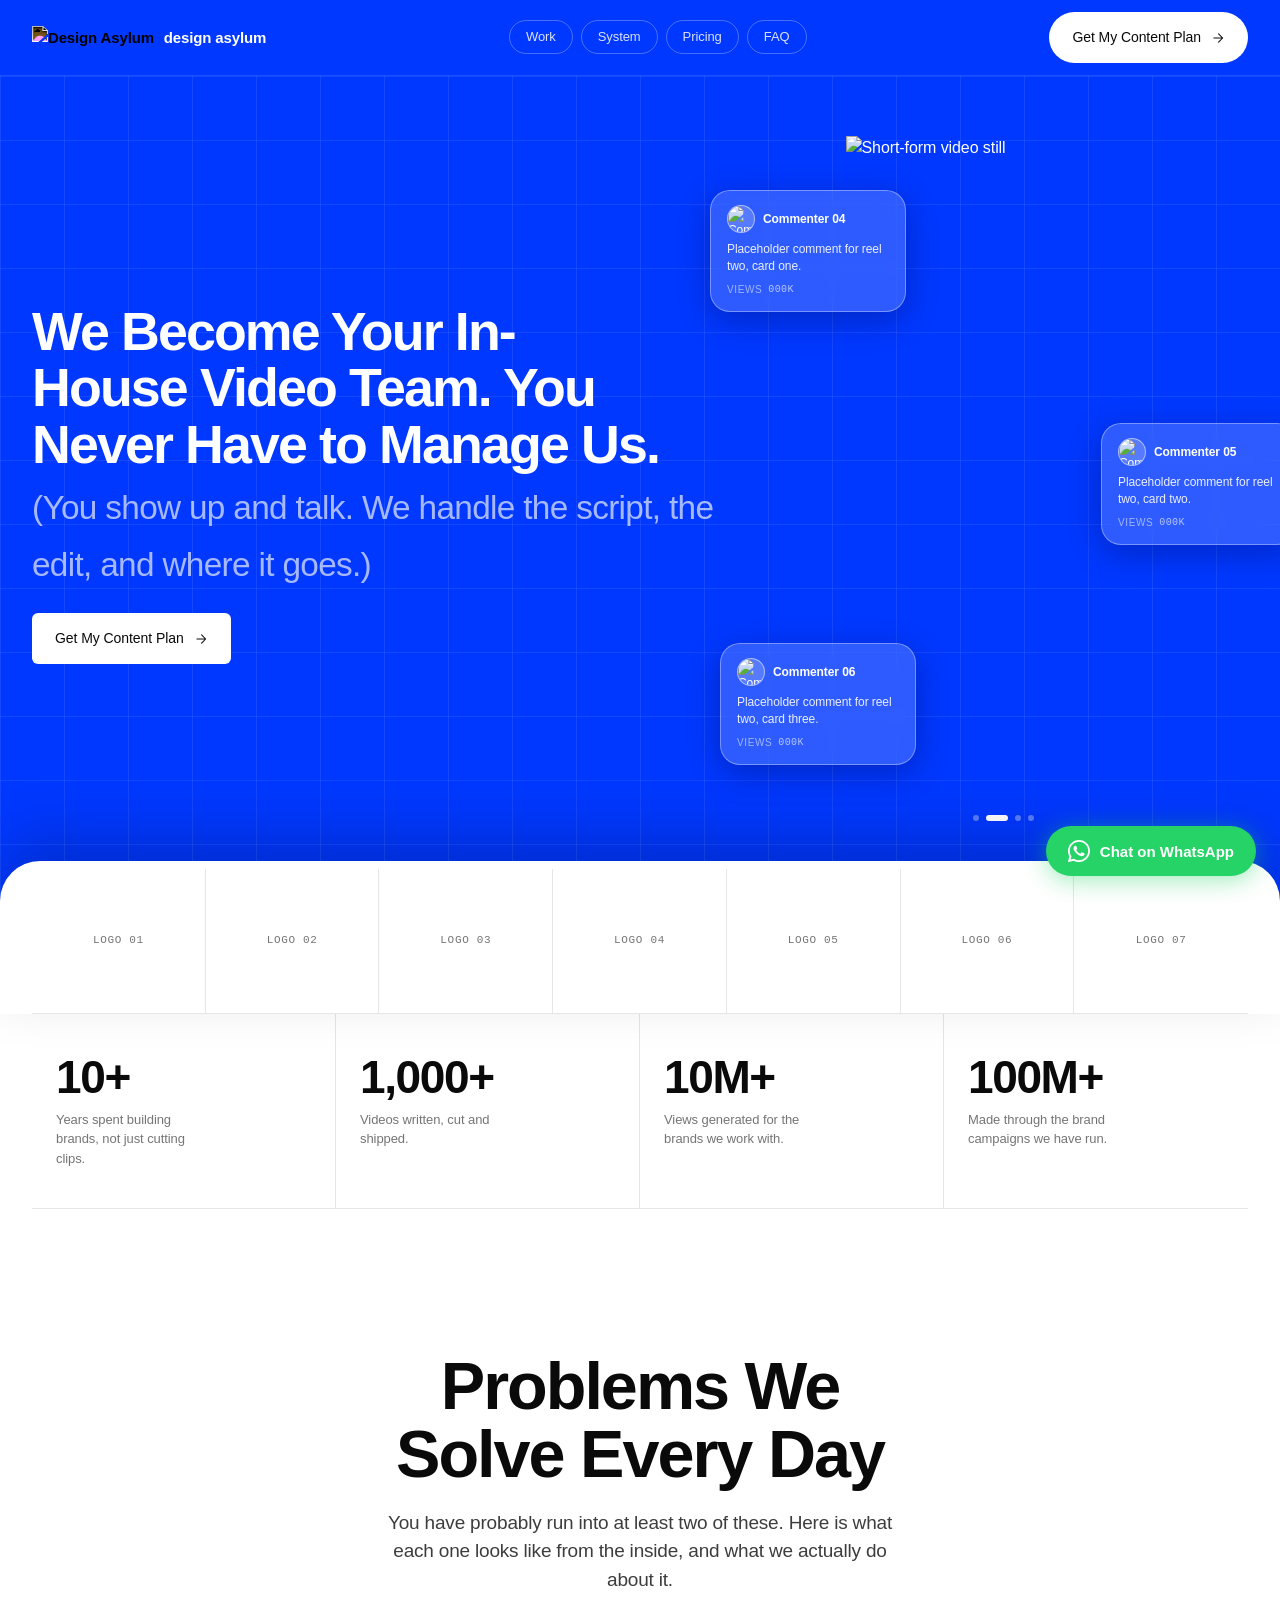
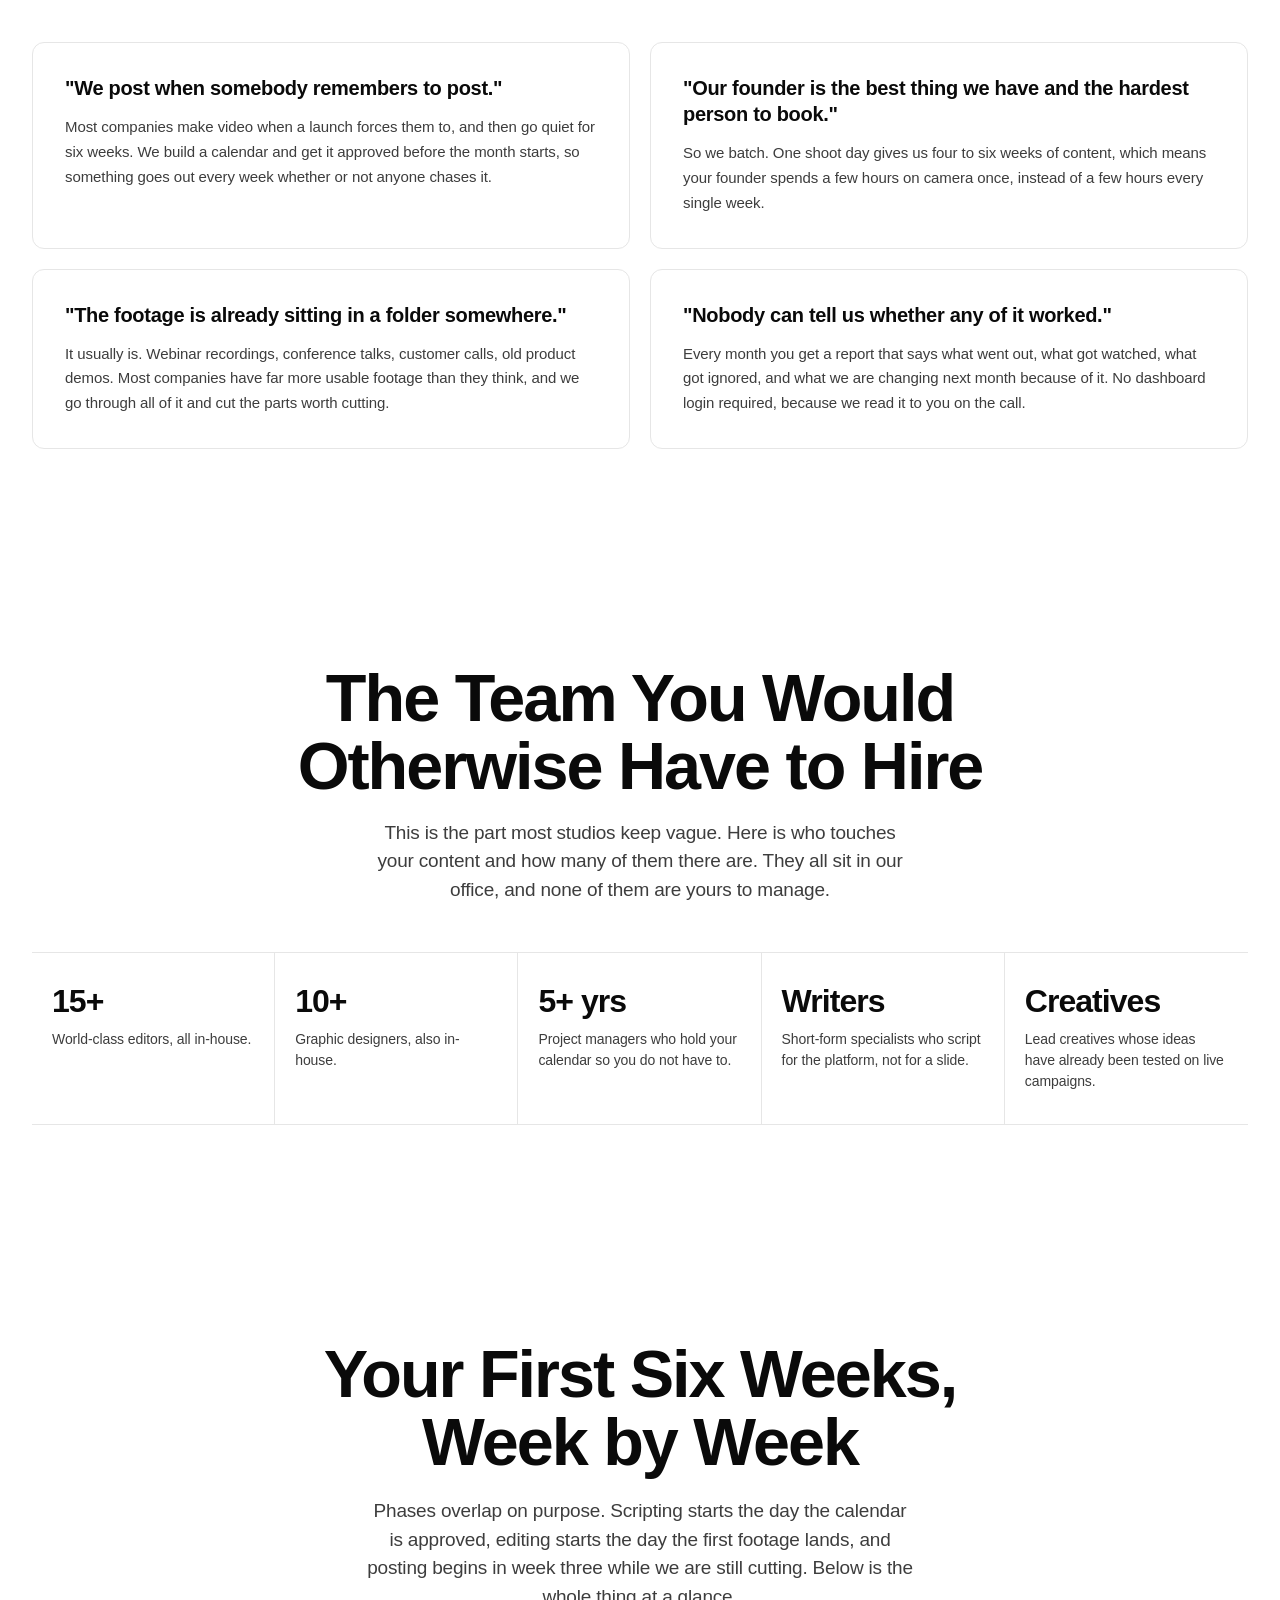
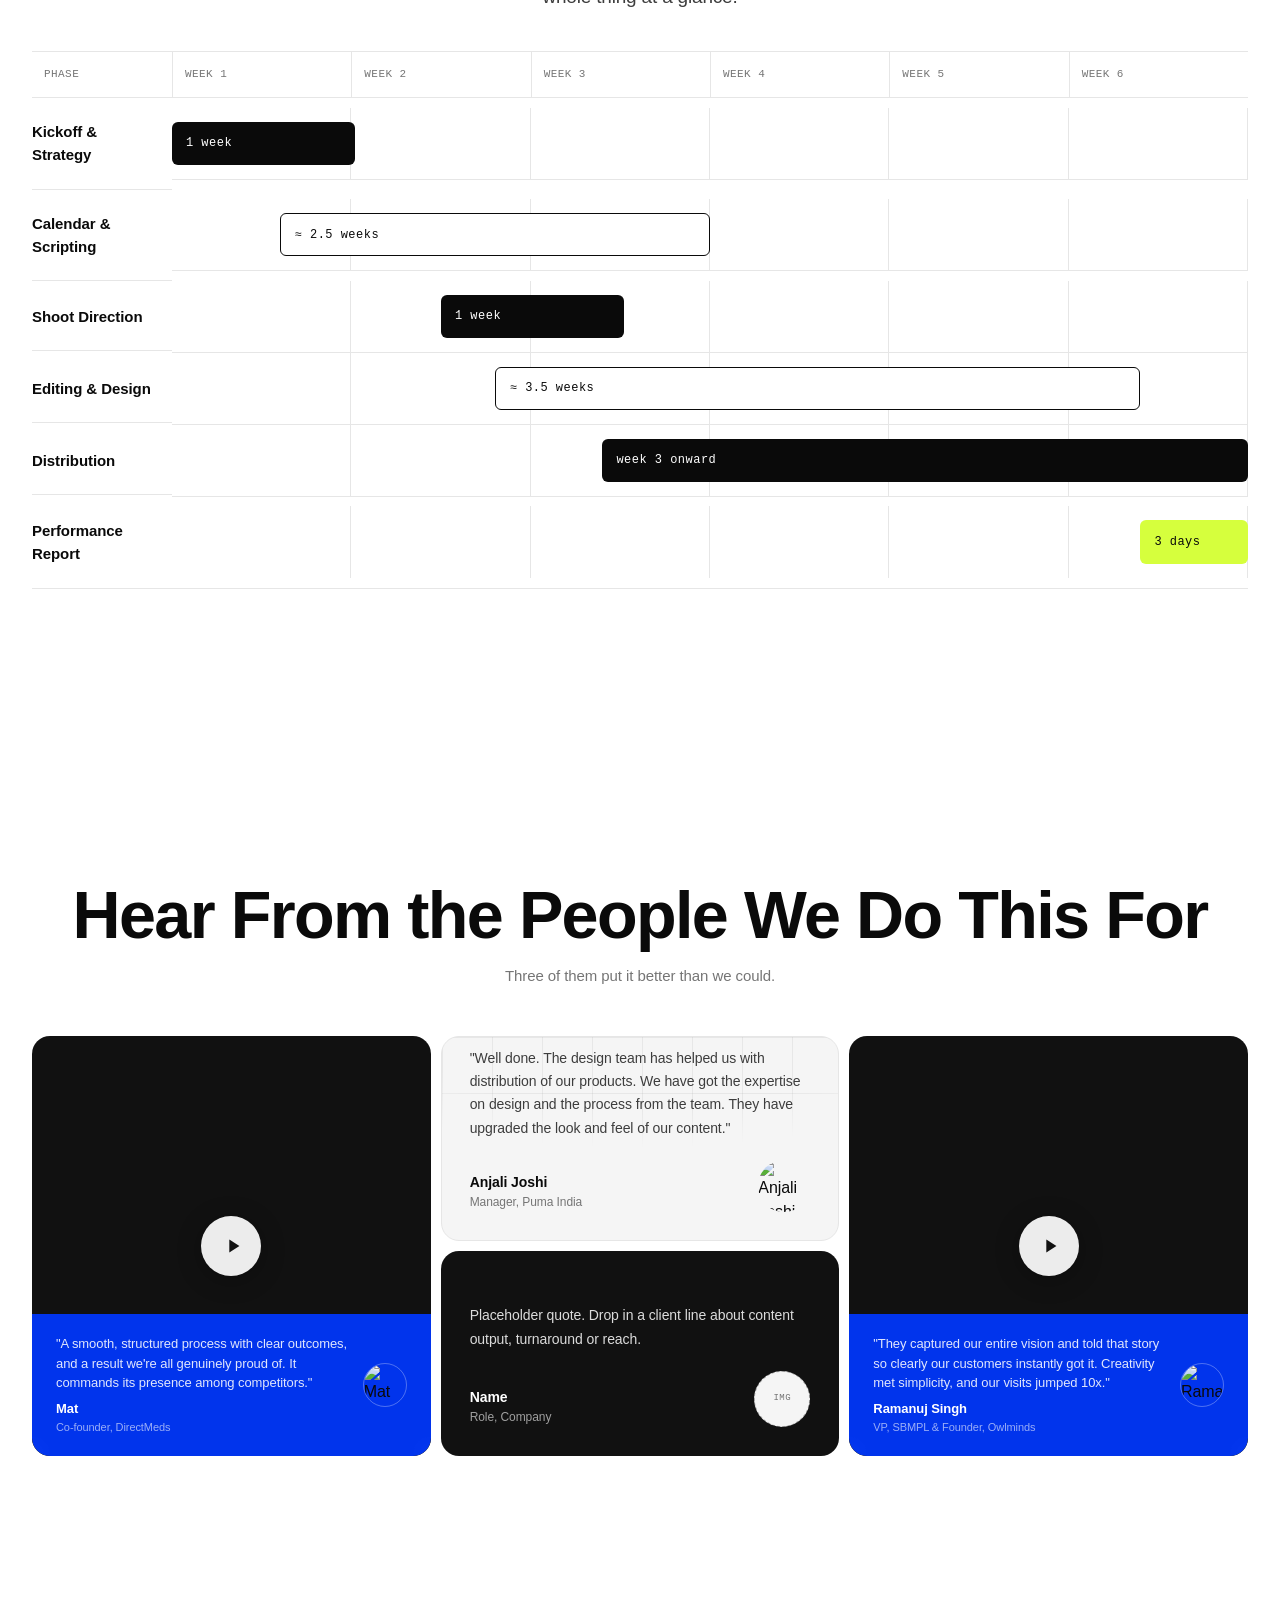
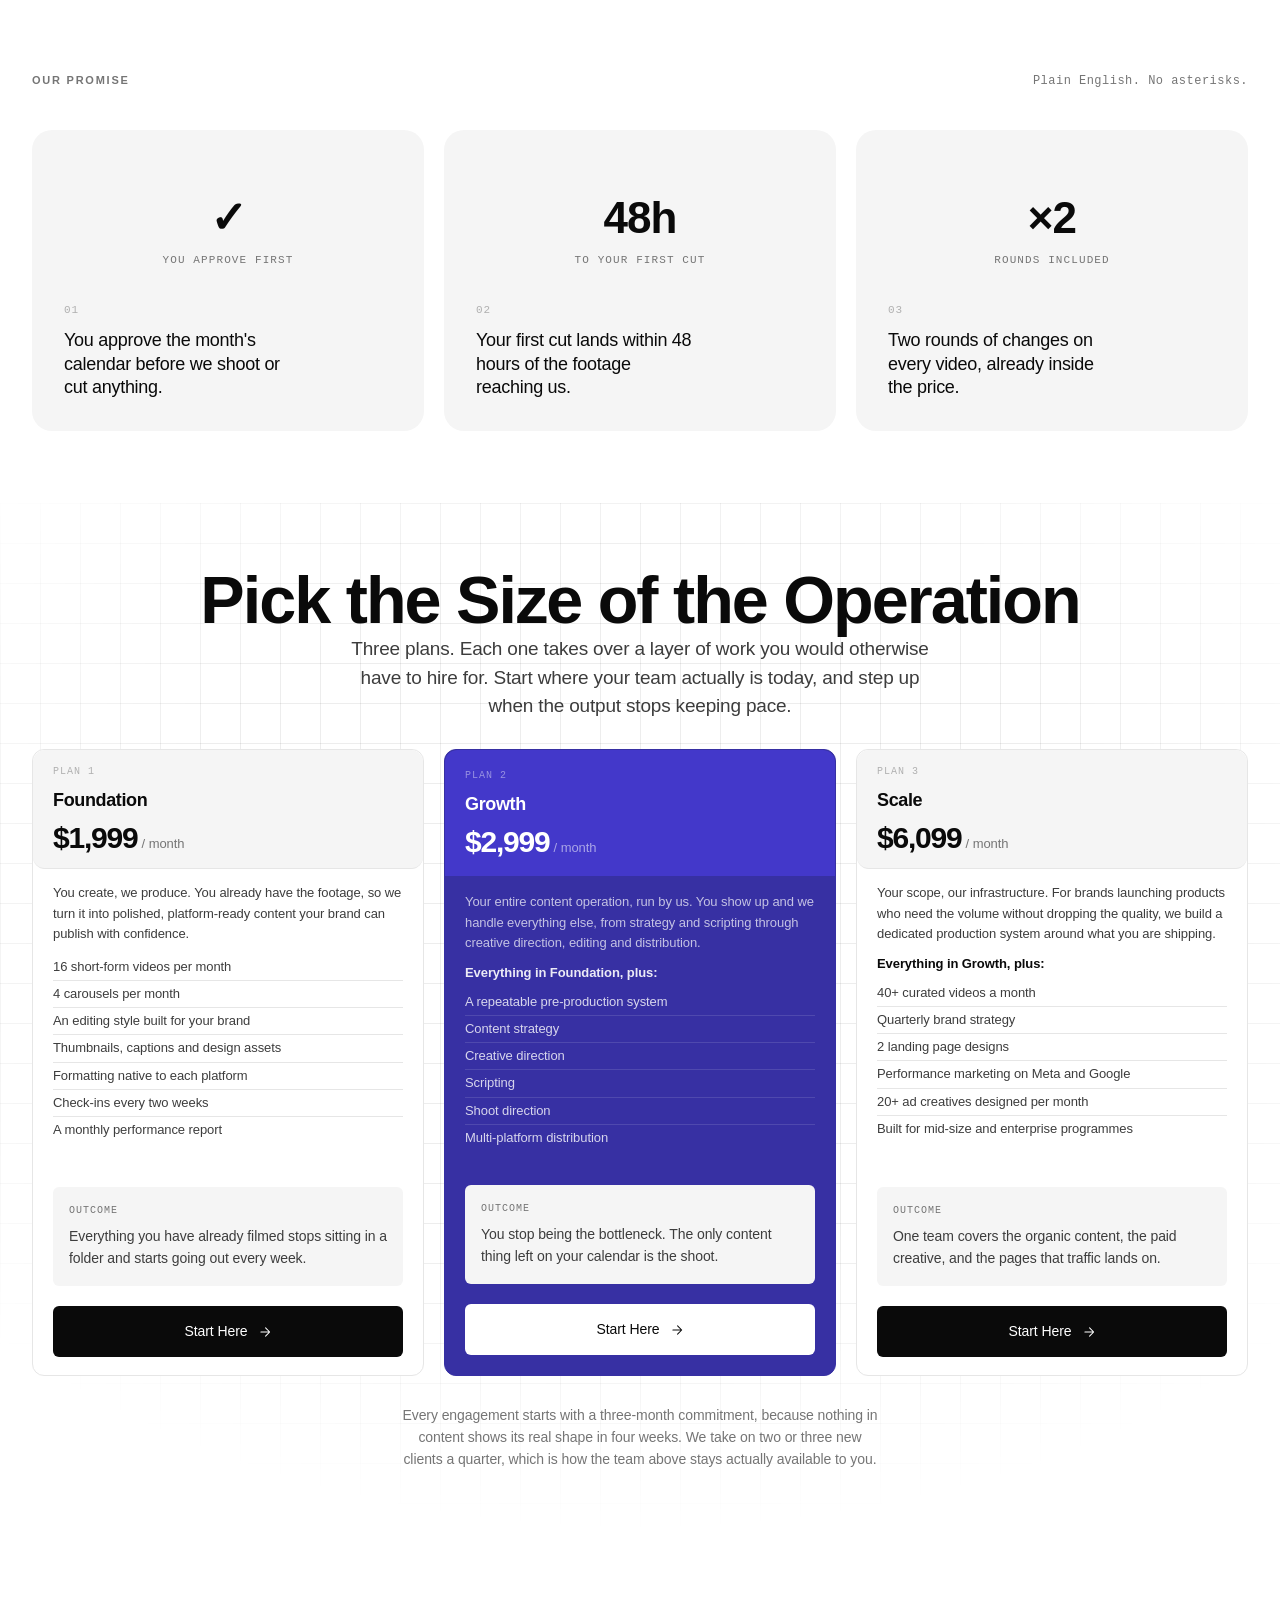
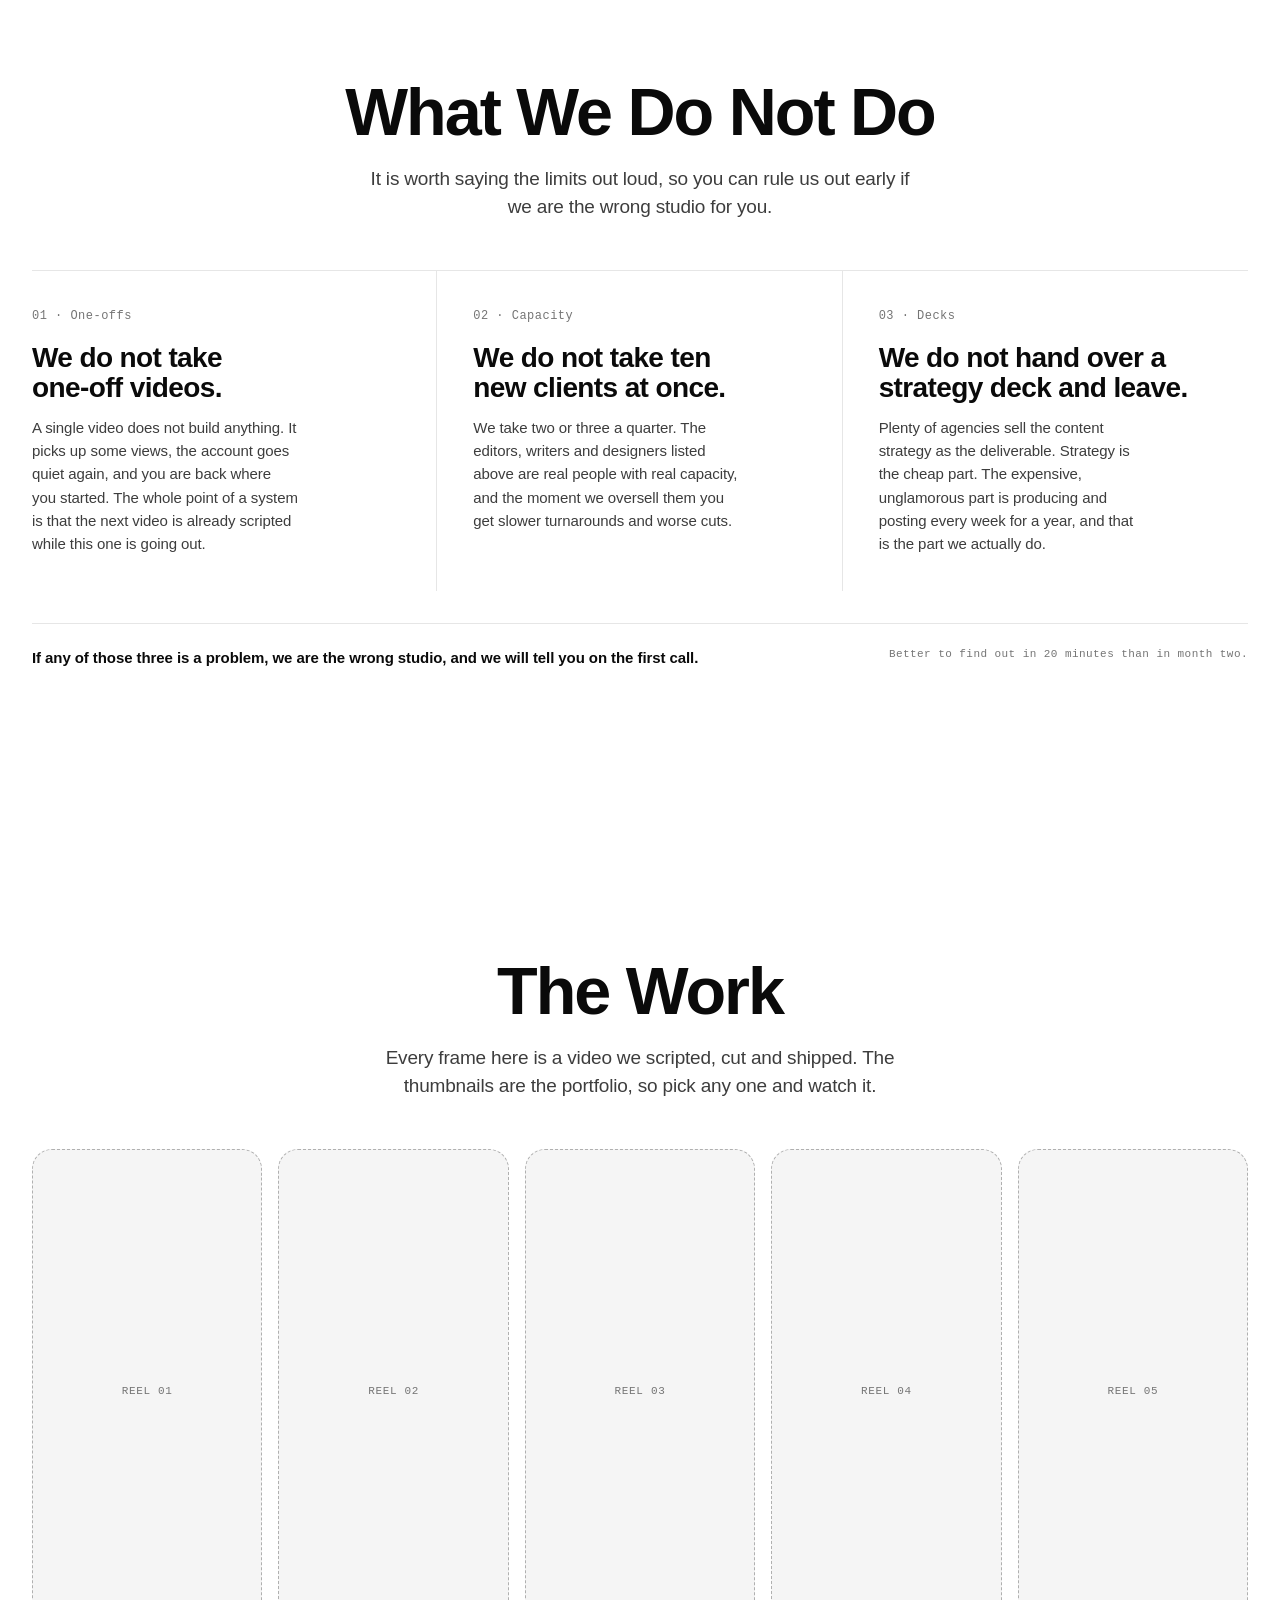
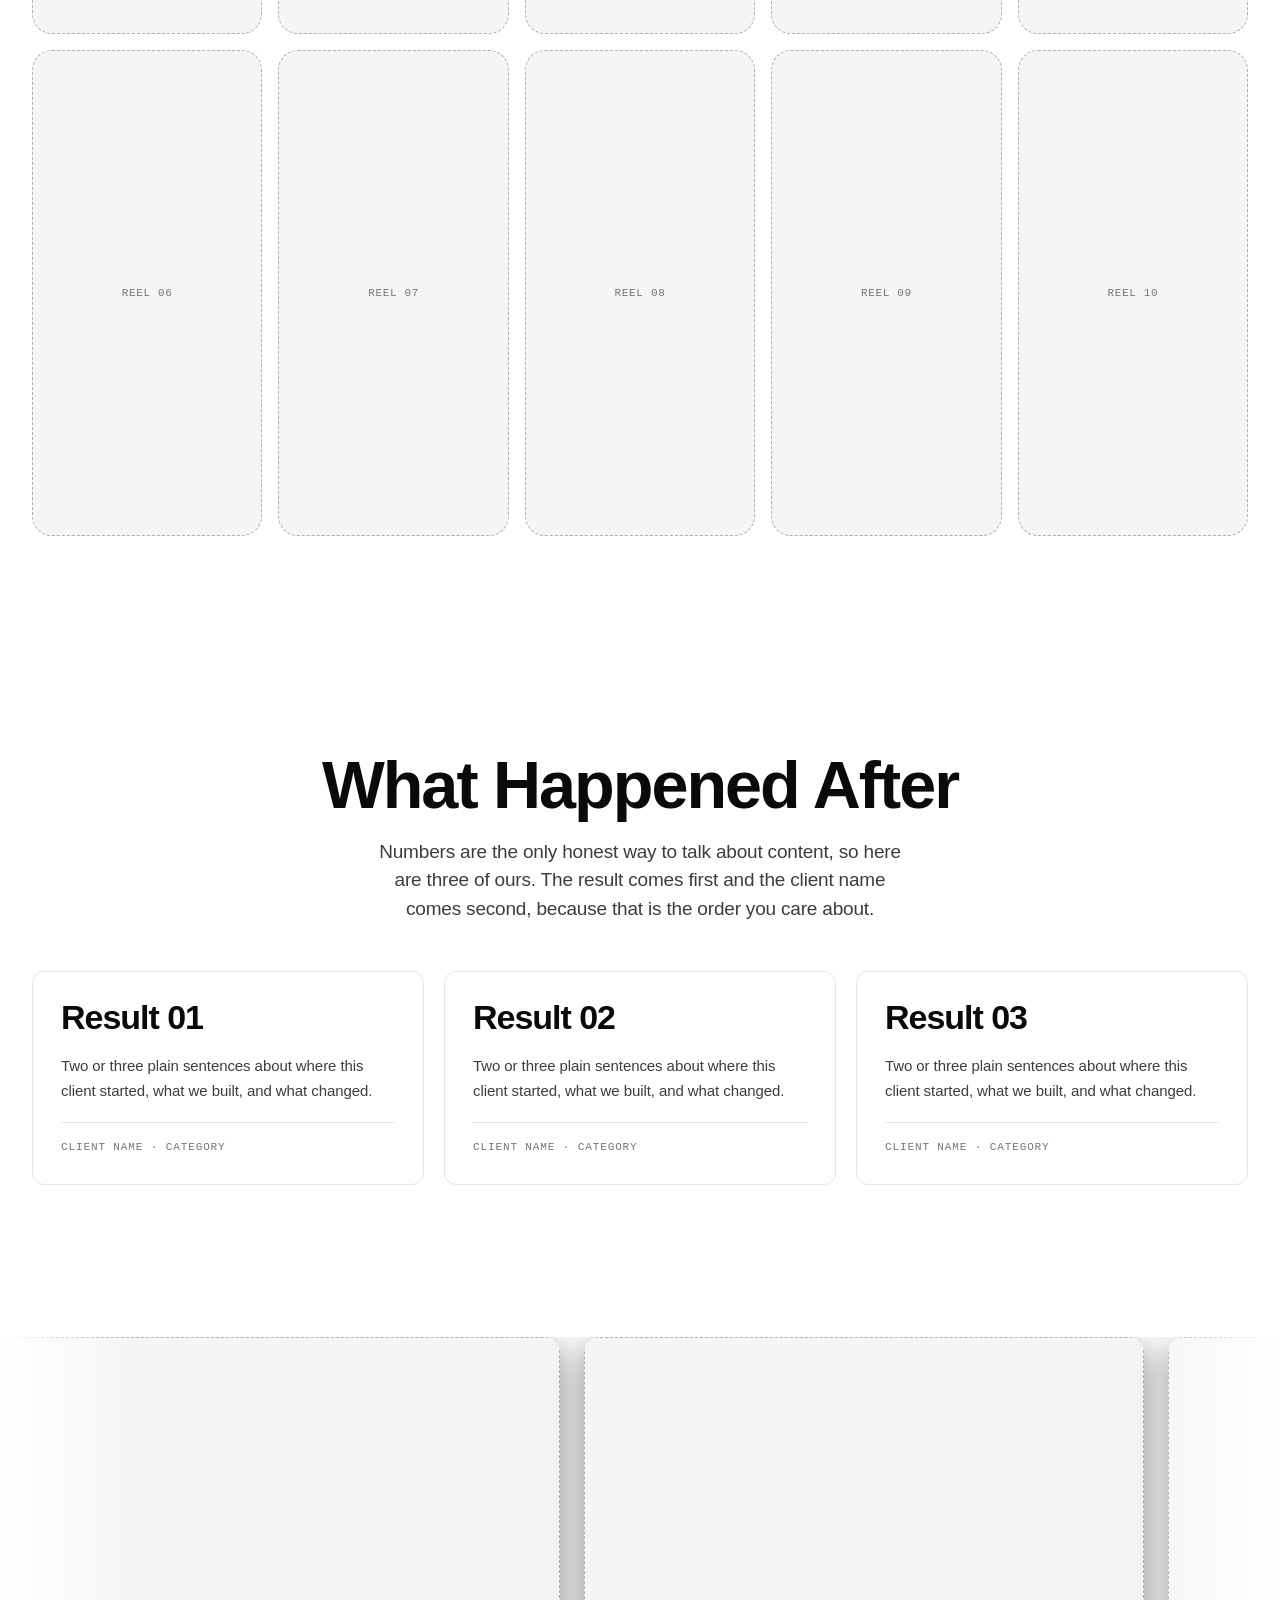
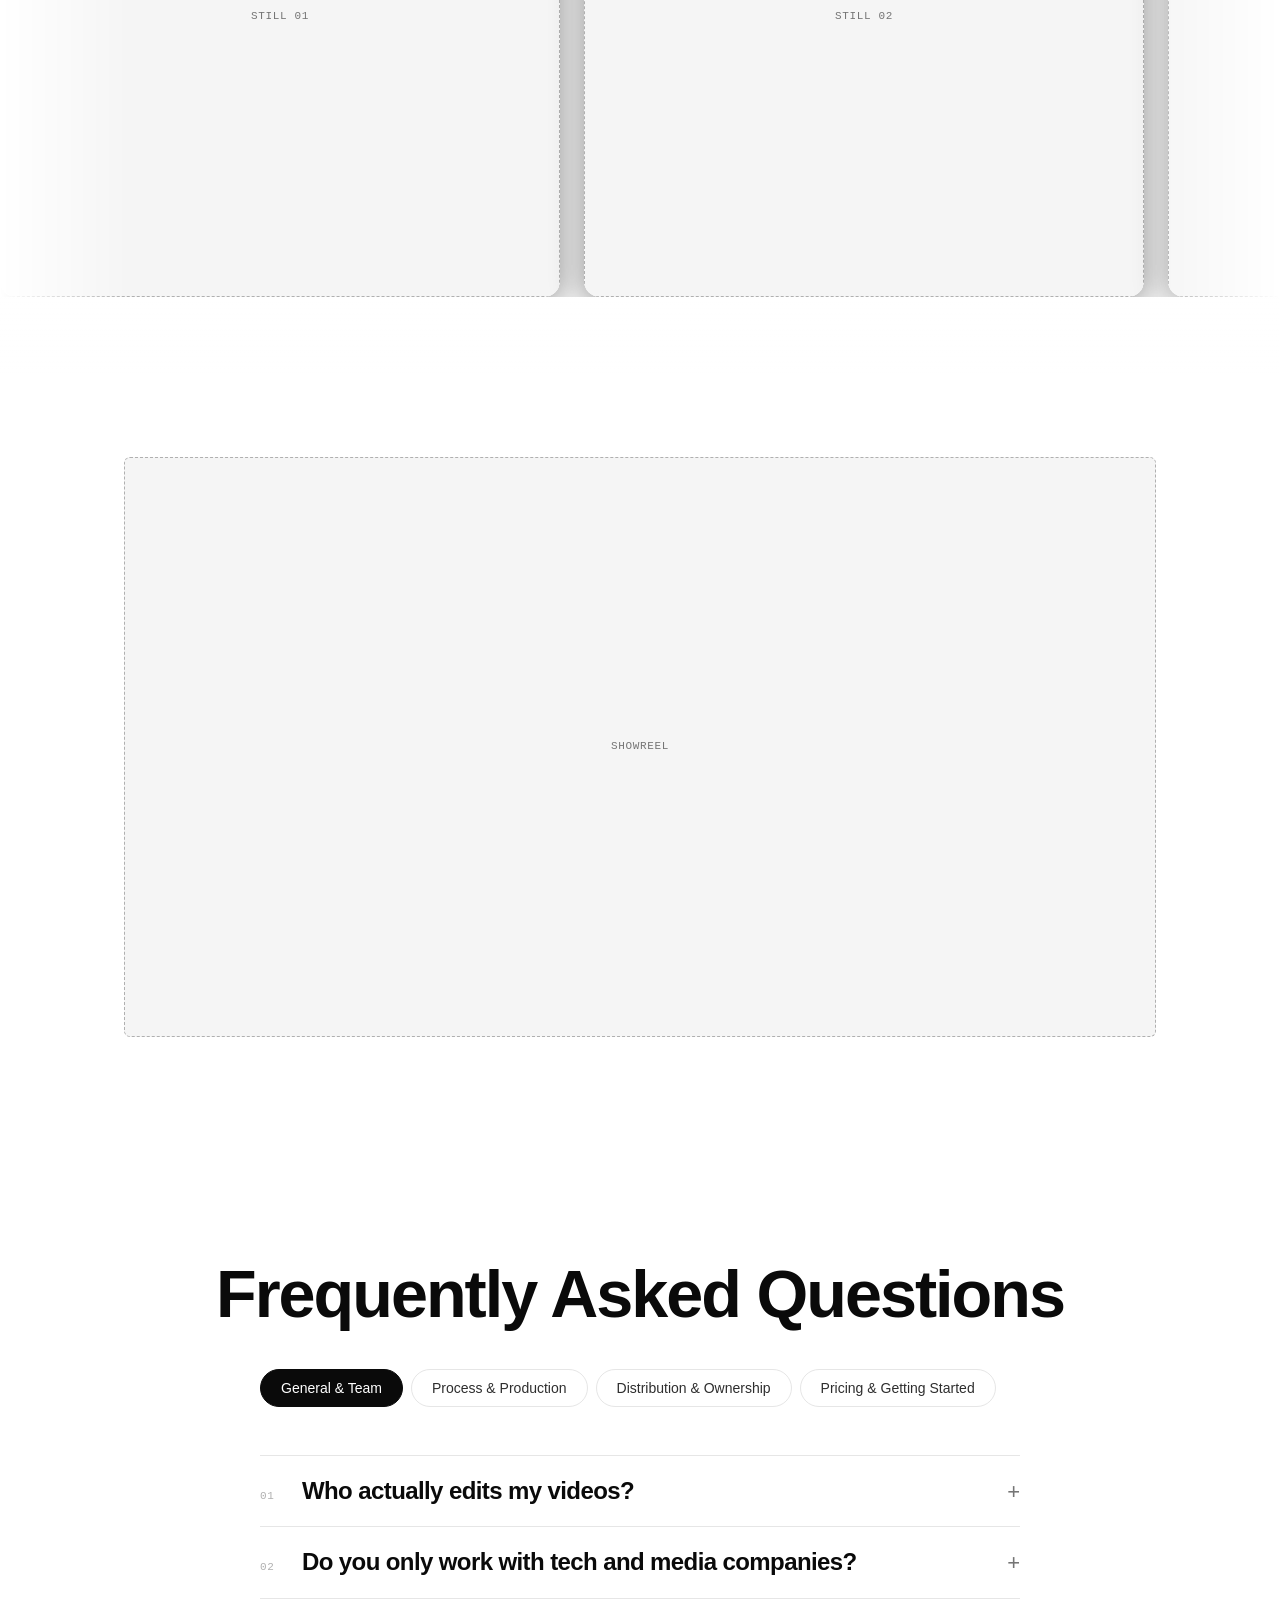
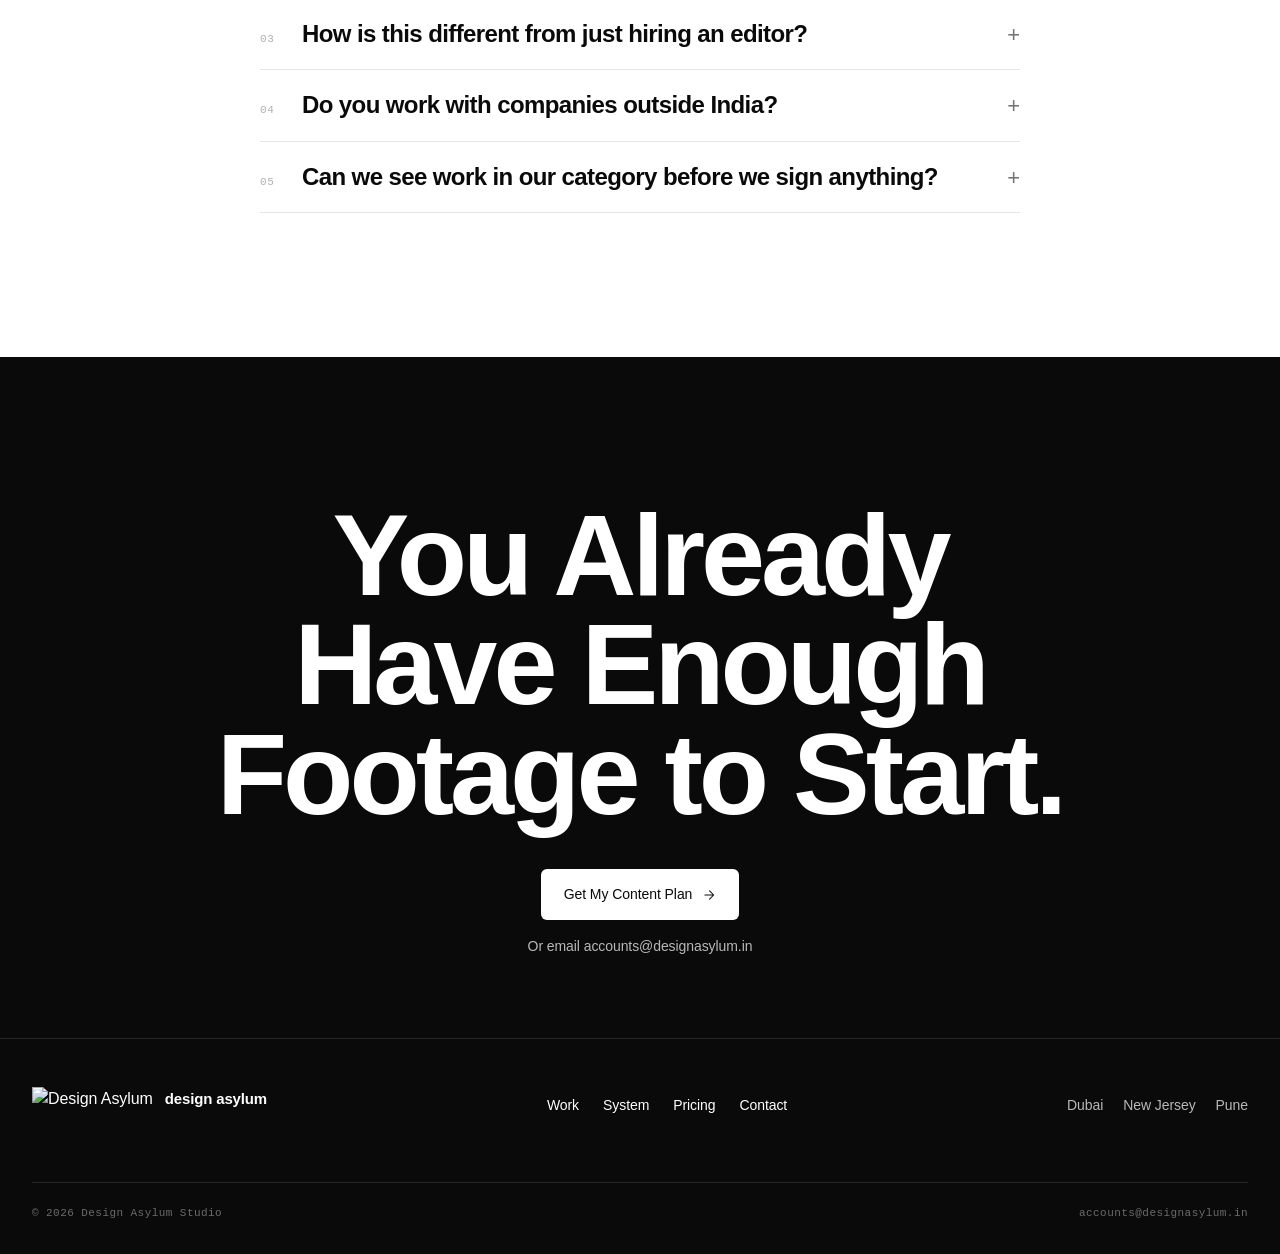
==== content-marketing/index.html @ acacab5e "Add content marketing landing page Builds content-marketing/index.html for the video production serv" ====
<!doctype html>
<html lang="en">
<head>
<!-- Google Tag Manager -->
<script>(function(w,d,s,l,i){w[l]=w[l]||[];w[l].push({'gtm.start':
new Date().getTime(),event:'gtm.js'});var f=d.getElementsByTagName(s)[0],
j=d.createElement(s),dl=l!='dataLayer'?'&l='+l:'';j.async=true;j.src=
'https://www.googletagmanager.com/gtm.js?id='+i+dl;f.parentNode.insertBefore(j,f);
})(window,document,'script','dataLayer','GTM-WFDHT4CZ');</script>
<!-- End Google Tag Manager -->

<!-- Google Ads tag (AW-16764867914) -->
<script async src="https://www.googletagmanager.com/gtag/js?id=AW-16764867914"></script>
<script>
  window.dataLayer = window.dataLayer || [];
  function gtag(){dataLayer.push(arguments);}
  gtag('js', new Date());
  gtag('config', 'AW-16764867914');
</script>


<!-- ===========================================================
     DOMAIN TBD — this page is not live yet.
     When the domain is confirmed, find-and-replace
     content.designasylum.in with the real host in this file.
     =========================================================== -->

<meta charset="utf-8" />
<meta name="viewport" content="width=device-width, initial-scale=1" />
<title>Video Content for Tech &amp; Media Brands | Design Asylum</title>
<meta name="description" content="Your in-house video team, without the managing. 1,000+ videos cut, 10M+ views generated, 10+ years of brand building. Strategy, scripting, editing and distribution from one team." />
<meta name="robots" content="index, follow" />
<link rel="canonical" href="https://content.designasylum.in/" />

<!-- Open Graph / Facebook / Google Ads preview -->
<meta property="og:type"        content="website" />
<meta property="og:url"         content="https://content.designasylum.in/" />
<meta property="og:site_name"   content="Design Asylum" />
<meta property="og:title"       content="Video Content for Tech &amp; Media Brands | Design Asylum" />
<meta property="og:description" content="Your in-house video team, without the managing. 1,000+ videos cut, 10M+ views generated. Strategy, scripting, editing and distribution from one team." />
<meta property="og:image"       content="https://content.designasylum.in/assets/images/og-image.jpg" />
<meta property="og:image:width"  content="1200" />
<meta property="og:image:height" content="630" />
<meta property="og:image:alt"    content="Design Asylum, Video Content Studio" />
<meta property="og:locale"      content="en_IN" />

<!-- Twitter / X Card -->
<meta name="twitter:card"        content="summary_large_image" />
<meta name="twitter:title"       content="Video Content for Tech &amp; Media Brands | Design Asylum" />
<meta name="twitter:description" content="Your in-house video team, without the managing. 1,000+ videos cut, 10M+ views generated." />
<meta name="twitter:image"       content="https://content.designasylum.in/assets/images/og-image.jpg" />

<link rel="icon" href="assets/images/logo-da-mark-black.png" />
<link rel="apple-touch-icon" href="assets/images/apple-touch-icon.png" />
<link rel="preload" as="font" href="project/ds/fonts/GoogleSansFlex-Variable.ttf" type="font/ttf" crossorigin />
<link rel="preload" as="image" href="assets/images/reel-01.jpg" />
<style>
/* =========================================================================
   Design Asylum — Design System Tokens
   ========================================================================= */

@font-face {
  font-family: "Google Sans Flex";
  src: url("project/ds/fonts/GoogleSansFlex-Variable.ttf") format("truetype-variations");
  font-weight: 100 900;
  font-stretch: 25% 151%;
  font-style: normal;
  font-display: swap;
}

:root {
  --ink:           #0A0A0A;
  --ink-soft:      #1A1A1A;
  --ink-muted:     #2E2E2E;
  --paper:         #FFFFFF;
  --paper-soft:    #F5F5F5;
  --paper-mute:    #EBEBEB;
  --bone:          #FFFFFF;
  --hairline:      #E6E6E6;
  --hairline-ink:  #262626;

  --accent-electric: #2D2BFF;
  --accent-lime:     #D6FF3D;
  --accent-coral:    #FF5436;
  --accent-clay:     #C97B5C;

  --fg-1: var(--ink);
  --fg-2: #3D3D3D;
  --fg-3: #757575;
  --fg-4: #B0B0B0;
  --fg-on-ink: var(--paper);
  --fg-on-ink-2: #B8B8B8;
  --fg-on-ink-3: #6B6B6B;

  --bg-1: var(--paper);
  --bg-2: var(--paper-soft);
  --bg-3: var(--paper-mute);
  --bg-ink: var(--ink);
  --bg-ink-2: var(--ink-soft);

  --link: var(--ink);
  --link-hover: var(--accent-electric);

  --r-0: 0px;
  --r-1: 2px;
  --r-2: 6px;
  --r-3: 12px;
  --r-4: 20px;
  --r-5: 32px;
  --r-pill: 999px;

  --s-0: 0;
  --s-1: 4px;
  --s-2: 8px;
  --s-3: 12px;
  --s-4: 16px;
  --s-5: 24px;
  --s-6: 32px;
  --s-7: 48px;
  --s-8: 64px;
  --s-9: 96px;
  --s-10: 128px;
  --s-11: 192px;

  --shadow-0: none;
  --shadow-1: 0 1px 0 rgba(0, 0, 0, 0.05);
  --shadow-2: 0 6px 18px -8px rgba(0, 0, 0, 0.14);
  --shadow-3: 0 24px 48px -20px rgba(0, 0, 0, 0.22);
  --shadow-ink: 0 24px 60px -24px rgba(0, 0, 0, 0.6);

  --ease-out: cubic-bezier(0.2, 0.7, 0.2, 1);
  --ease-in-out: cubic-bezier(0.65, 0, 0.35, 1);
  --ease-quiet: cubic-bezier(0.4, 0.0, 0.2, 1);
  --dur-1: 120ms;
  --dur-2: 220ms;
  --dur-3: 380ms;
  --dur-4: 600ms;

  --font-display:    "Google Sans Flex", -apple-system, BlinkMacSystemFont, "Inter", sans-serif;
  --font-sans:       "Google Sans Flex", -apple-system, BlinkMacSystemFont, "Inter", sans-serif;
  --font-mono:       "Google Sans Flex", ui-monospace, "SF Mono", Menlo, monospace;
  --font-expressive: "Google Sans Flex", -apple-system, BlinkMacSystemFont, sans-serif;

  --t-display-xl: clamp(72px, 11vw, 184px);
  --t-display-l:  clamp(56px, 8vw, 128px);
  --t-display-m:  clamp(40px, 5.5vw, 88px);
  --t-h1: clamp(40px, 4.4vw, 64px);
  --t-h2: clamp(32px, 3.2vw, 44px);
  --t-h3: 28px;
  --t-h4: 22px;
  --t-h5: 18px;
  --t-body-l: 19px;
  --t-body: 16px;
  --t-body-s: 14px;
  --t-caption: 12px;
  --t-micro: 11px;

  --lh-display: 0.95;
  --lh-headline: 1.05;
  --lh-snug: 1.2;
  --lh-body: 1.55;
  --lh-loose: 1.7;

  --ls-display: -0.035em;
  --ls-headline: -0.022em;
  --ls-body: -0.005em;
  --ls-caps: 0.16em;
  --ls-mono: 0.0em;

  --w-prose: 68ch;
  --w-content: 1080px;
  --w-wide: 1280px;
  --w-bleed: 1440px;
}

/* ---- Base ---- */
*, *::before, *::after { box-sizing: border-box; }
html {
  -webkit-text-size-adjust: 100%;
  scroll-behavior: smooth;
  overflow-x: hidden;
}
body {
  margin: 0;
  padding: 0;
  font-family: var(--font-sans);
  font-size: var(--t-body);
  line-height: var(--lh-body);
  letter-spacing: var(--ls-body);
  color: var(--fg-1);
  background: var(--paper);
  -webkit-font-smoothing: antialiased;
  -moz-osx-font-smoothing: grayscale;
  text-rendering: optimizeLegibility;
  font-variation-settings: "opsz" 24, "wdth" 100, "GRAD" 0;
  overflow-x: hidden;
}
img { display: block; max-width: 100%; }
p { margin: 0; }
h1, h2, h3, h4, h5, h6 { margin: 0; }
blockquote { margin: 0; padding: 0; }
ul { margin: 0; padding: 0; }
button { cursor: pointer; }

a {
  color: var(--link);
  text-decoration: none;
  text-underline-offset: 3px;
  text-decoration-thickness: 1px;
  border-bottom: 1px solid currentColor;
  transition: color var(--dur-1) var(--ease-quiet),
              border-color var(--dur-1) var(--ease-quiet);
}
a:hover { color: var(--link-hover); border-bottom-color: var(--link-hover); }

::selection { background: var(--accent-lime); color: var(--ink); }

/* =========================================================================
   Landing Page — Composition Styles
   ========================================================================= */

/* ---- Layout ---- */
.wrap {
  width: 100%;
  max-width: var(--w-wide);
  margin: 0 auto;
  padding-inline: 32px;
}
@media (max-width: 720px) {
  .wrap { padding-inline: 20px; }
}

.section { padding-block: 144px; position: relative; }
.section--tight { padding-block: 72px; }
.section--ink {
  background: var(--ink);
  color: var(--paper);
}
.section--ink :is(.eyebrow, .eyebrow .idx) { color: var(--fg-on-ink-3); }
.section--ink h1, .section--ink h2, .section--ink h3,
.section--ink .display { color: var(--paper); }

hr.rule { border: 0; border-top: 1px solid var(--hairline); margin: 0; }
hr.rule--ink { border-top-color: var(--hairline-ink); }

/* ---- Eyebrow ---- */
.eyebrow {
  display: flex; gap: 16px; align-items: baseline;
  font-family: var(--font-sans);
  font-size: 11px;
  letter-spacing: var(--ls-caps);
  text-transform: uppercase;
  font-weight: 600;
  color: var(--fg-3);
}
.eyebrow .idx {
  font-family: var(--font-mono);
  font-variation-settings: "wght" 500;
  letter-spacing: 0.04em;
  color: var(--fg-2);
}
.section--ink .eyebrow .idx { color: var(--fg-on-ink-2); }

/* ---- Type helpers ---- */
.display-xl {
  font-family: var(--font-display);
  font-size: clamp(32px, 4.2vw, 62px);
  line-height: 1.05;
  letter-spacing: -0.035em;
  font-weight: 800;
  font-variation-settings: "wght" 720, "wdth" 98, "opsz" 120, "GRAD" 0;
  margin: 0;
  text-wrap: balance;
}
.display-l {
  font-family: var(--font-display);
  font-size: clamp(40px, 5.2vw, 88px);
  line-height: 1.02;
  letter-spacing: -0.03em;
  font-weight: 700;
  font-variation-settings: "wght" 660, "wdth" 100, "opsz" 72, "GRAD" 0;
  margin: 0;
  text-wrap: balance;
}
.display-m {
  font-family: var(--font-display);
  font-size: clamp(28px, 3.2vw, 44px);
  line-height: 1.08;
  letter-spacing: -0.022em;
  font-weight: 600;
  font-variation-settings: "wght" 600, "wdth" 100, "opsz" 36, "GRAD" 0;
  margin: 0;
  text-wrap: balance;
}

.display-xl em, .display-l em, .display-m em {
  font-style: normal;
  font-family: var(--font-sans);
  font-weight: 400;
  font-variation-settings: normal;
  letter-spacing: -0.02em;
  text-transform: none;
  font-size: 0.62em;
  color: var(--fg-2);
}
.section--ink .display-xl em,
.section--ink .display-l em,
.section--ink .display-m em { color: var(--fg-on-ink-2); }

.lede {
  font-family: var(--font-sans);
  font-size: 19px;
  line-height: 1.5;
  letter-spacing: -0.01em;
  color: var(--fg-2);
  max-width: 52ch;
  text-wrap: pretty;
}
.section--ink .lede { color: var(--fg-on-ink-2); }

.mono {
  font-family: var(--font-mono);
  font-variation-settings: "wght" 500;
  letter-spacing: 0.04em;
}

/* Lime highlight — DA signature */
.hl {
  background-image: linear-gradient(transparent 62%, var(--accent-lime) 62%, var(--accent-lime) 92%, transparent 92%);
  background-repeat: no-repeat;
  padding-inline: 0.04em;
}

/* ---- Buttons ---- */
.btn {
  display: inline-flex; align-items: center; gap: 10px;
  padding: 14px 22px;
  border-radius: var(--r-2);
  font-family: var(--font-sans);
  font-size: 14px;
  font-weight: 500;
  letter-spacing: -0.005em;
  border: 1px solid transparent;
  cursor: pointer;
  text-decoration: none;
  border-bottom: 0;
  user-select: none;
  transition: background var(--dur-2) var(--ease-quiet),
              color var(--dur-2) var(--ease-quiet),
              border-color var(--dur-2) var(--ease-quiet),
              filter var(--dur-1) var(--ease-quiet);
}
.btn:hover { border-bottom: 0; }
.btn--primary { background: var(--ink); color: var(--paper); }
.btn--primary:hover { background: var(--paper); color: var(--ink); border-color: var(--ink); }
.btn--primary:active { filter: brightness(0.96); }

.btn--secondary { background: transparent; color: var(--ink); border-color: var(--hairline); }
.btn--secondary:hover { background: var(--ink); color: var(--paper); border-color: var(--ink); }

.btn--lime { background: var(--accent-lime); color: var(--ink); border-color: var(--accent-lime); font-weight: 600; }
.btn--lime:hover { filter: brightness(0.95); }

.btn--on-ink { background: var(--paper); color: var(--ink); }
.btn--on-ink:hover { background: transparent; color: var(--paper); border-color: var(--paper); }

.btn--on-ink-ghost { background: transparent; color: var(--paper); border-color: var(--hairline-ink); }
.btn--on-ink-ghost:hover { background: var(--paper); color: var(--ink); border-color: var(--paper); }

.btn .ico { width: 14px; height: 14px; stroke-width: 1.8; }
.btn--lime .ico { width: 16px; height: 16px; }

/* ---- Nav ---- */
.nav {
  position: sticky; top: 0; z-index: 50;
  background: #0038FF;
  border-bottom: 1px solid rgba(255,255,255,0.12);
}
.nav__inner {
  display: flex; align-items: center; justify-content: space-between;
  gap: 24px;
  padding-block: 12px;
}
.nav__brand {
  display: flex; align-items: center; gap: 10px;
  font-family: var(--font-sans);
  font-weight: 600; font-size: 15px;
  letter-spacing: -0.01em;
  color: white;
  text-decoration: none;
  border: 0;
}
.nav__brand:hover { color: white; border: 0; }
.nav__brand img { height: 22px; width: auto; filter: invert(1) brightness(2); }
.nav__links { display: flex; gap: 8px; font-size: 13px; }
.nav__links a {
  color: rgba(255,255,255,0.85);
  border: 1px solid rgba(255,255,255,0.28);
  border-radius: var(--r-pill);
  padding: 6px 16px;
  transition: background var(--dur-2), color var(--dur-2), border-color var(--dur-2);
}
.nav__links a:hover {
  color: white;
  background: rgba(255,255,255,0.15);
  border-color: rgba(255,255,255,0.5);
  border-bottom-color: rgba(255,255,255,0.5);
}
.nav .btn--on-ink {
  border-radius: var(--r-pill);
}
@media (max-width: 720px) { .nav__links { display: none; } }

/* ---- Hero ---- */
.hero {
  background: #0038FF;
  background-image:
    linear-gradient(to right,  rgba(255,255,255,0.08) 1px, transparent 1px),
    linear-gradient(to bottom, rgba(255,255,255,0.08) 1px, transparent 1px);
  background-size: 4rem 4rem;
  padding-block: 60px 80px;
  color: white;
}
@media (max-width: 900px) { .hero { padding-block: 40px 60px; } }
.hero__grid {
  display: grid;
  grid-template-columns: 1fr;
  gap: 36px;
  align-items: end;
}
@media (min-width: 1024px) {
  .hero__grid {
    grid-template-columns: 7fr 5fr;
    gap: 40px;
    align-items: center;
  }
}
.hero__title { margin-top: 10px; color: white; }
.hero .display-xl em { color: rgba(255,255,255,0.65); }
.hero__sub { margin-top: 20px; }
.hero__ctas { display: flex; gap: 14px; margin-top: 28px; flex-wrap: wrap; }
@media (max-width: 1023px) {
  .hero__copy { text-align: center; }
  .hero__ctas { justify-content: center; }
}

/* ---- Banner carousel stage ---- */
.stage { display: flex; justify-content: center; position: relative; }
.stage__cards { position: relative; display: inline-block; }

.banner-carousel {
  position: relative;
  width: 315px;
  aspect-ratio: 9 / 19;
  flex-shrink: 0;
  background: transparent;
}
.banner-img {
  position: absolute;
  inset: 0;
  width: 100%;
  height: 100%;
  object-fit: contain;
  object-position: center top;
  clip-path: inset(0 100% 0 0);
  will-change: clip-path;
  z-index: 1;
}

/* Carousel indicator dots */
.carousel-dots {
  display: flex;
  justify-content: center;
  gap: 7px;
  margin-top: 14px;
}
.carousel-dots .dot {
  height: 6px;
  width: 6px;
  border-radius: 3px;
  background: rgba(255,255,255,0.35);
  transition: width 0.35s ease, background 0.35s ease;
  cursor: pointer;
  flex-shrink: 0;
  border: 0;
  padding: 0;
  appearance: none;
  -webkit-appearance: none;
}
.carousel-dots .dot:focus-visible {
  outline: 2px solid white;
  outline-offset: 3px;
}
.carousel-dots .dot.active {
  width: 22px;
  background: white;
}

/* ---- Floating glass cards ---- */
.glass-card {
  background: rgba(255,255,255,0.18);
  backdrop-filter: blur(12px);
  -webkit-backdrop-filter: blur(12px);
  border: 1px solid rgba(255,255,255,0.35);
  border-radius: 20px;
  padding: 14px 16px;
  width: 196px;
  font-family: var(--font-sans);
  font-size: 12px;
  line-height: 1.4;
  box-shadow: 0 8px 32px rgba(0,0,56,0.3);
  z-index: 10;
  transition: opacity 0.35s ease;
}
.glass-card .comment__head { display: flex; align-items: center; gap: 8px; }
.glass-card .comment__avatar {
  width: 28px; height: 28px;
  border-radius: 999px;
  object-fit: cover;
  border: 1.5px solid rgba(255,255,255,0.5);
  flex-shrink: 0;
  background: rgba(255,255,255,0.2);
  display: block;
}
.glass-card .comment__name { font-weight: 600; color: white; font-size: 12px; }
.glass-card .comment__body { margin-top: 8px; color: rgba(255,255,255,0.9); }
.glass-card .comment__foot {
  margin-top: 8px;
  display: flex; align-items: center; gap: 6px;
}
.glass-card .stars {
  color: #FFD600;
  font-size: 11px;
  letter-spacing: 1px;
  line-height: 1;
}
.glass-card .rating-num {
  font-family: var(--font-mono);
  color: rgba(255,255,255,0.65);
  font-size: 10px;
  letter-spacing: 0.04em;
}
@keyframes float-1 {
  0%, 100% { transform: rotate(-8deg) translateY(0px); }
  50%       { transform: rotate(-8deg) translateY(-10px); }
}
@keyframes float-2 {
  0%, 100% { transform: rotate(5deg) translateY(0px); }
  50%       { transform: rotate(5deg) translateY(-8px); }
}
@keyframes float-3 {
  0%, 100% { transform: rotate(-4deg) translateY(0px); }
  50%       { transform: rotate(-4deg) translateY(-12px); }
}
.glass-card { will-change: transform; }
.glass-card.c1 { animation: float-1 8s ease-in-out infinite; }
.glass-card.c2 { animation: float-2 10s ease-in-out infinite; animation-delay: -2.5s; }
.glass-card.c3 { animation: float-3 7s ease-in-out infinite; animation-delay: -1.5s; }
/* Desktop: cards overhang into adjacent column */
@media (min-width: 1024px) {
  .stage__cards .glass-card { position: absolute; }
  .stage__cards .c1 { top:  8%;  right: calc(100% - 60px); }
  .stage__cards .c2 { top: 42%;  left:  calc(100% - 60px); }
  .stage__cards .c3 { top: 74%;  right: calc(100% - 70px); }
}
/* Mobile */
@media (max-width: 1023.9px) {
  .banner-carousel { width: 240px; }
  .stage__cards .glass-card { position: absolute; width: 152px; font-size: 11px; padding: 10px 12px; border-radius: 14px; }
  .stage__cards .c1 { top:  8%;  left: -48px; right: auto; }
  .stage__cards .c2 { top: 42%;  right: -48px; left: auto; }
  .stage__cards .c3 { top: 74%;  left: -38px; right: auto; }
}

/* ---- Second fold (white rounded top) ---- */
.trust-fold {
  background: var(--paper);
  border-radius: 2.5rem 2.5rem 0 0;
  box-shadow: 0 -24px 60px rgba(0,0,0,0.18);
  margin-top: -2.5rem;
  padding-top: 8px;
  position: relative;
  z-index: 1;
}
.trust-fold .trust { border-top: none; }

/* ---- Trust strip ---- */
.trust {
  display: grid;
  grid-template-columns: repeat(7, 1fr);
  border-top: 1px solid var(--hairline);
  border-bottom: 1px solid var(--hairline);
}
@media (max-width: 900px) { .trust { grid-template-columns: repeat(2, 1fr); } }
.trust__cell {
  padding: 28px 16px;
  border-right: 1px solid var(--hairline);
  display: flex; align-items: center; justify-content: center;
  min-height: 100px;
}
.trust__cell:last-child { border-right: 0; }
.trust__logo {
  height: 32px;
  width: auto;
  max-width: 130px;
  display: block;
}
@media (max-width: 900px) {
  .trust__cell { border-right: 1px solid var(--hairline); border-bottom: 1px solid var(--hairline); }
  .trust__cell:nth-child(2n) { border-right: 0; }
  .trust__cell:nth-last-child(-n+2) { border-bottom: 0; }
}



/* ---- Process Gantt ---- */
.gantt {
  margin-top: 56px;
  display: grid;
  grid-template-columns: 140px repeat(30, 1fr);
  align-items: center;
  border-top: 1px solid var(--hairline);
  border-bottom: 1px solid var(--hairline);
}
@media (max-width: 720px) {
  .gantt { grid-template-columns: 96px repeat(30, 1fr); }
}
.gantt__head { display: contents; }
.gantt__head .lbl {
  grid-column: 1;
  padding: 14px 12px;
  font-family: var(--font-mono);
  font-size: 11px;
  color: var(--fg-3);
  letter-spacing: 0.04em;
  text-transform: uppercase;
  border-bottom: 1px solid var(--hairline);
}
.gantt__head .wk {
  grid-column: span 5;
  padding: 14px 12px;
  border-left: 1px solid var(--hairline);
  border-bottom: 1px solid var(--hairline);
  font-family: var(--font-mono);
  font-size: 11px;
  color: var(--fg-3);
  letter-spacing: 0.04em;
  text-transform: uppercase;
}
.gantt__row { display: contents; }
.gantt__row .lbl {
  grid-column: 1;
  padding: 22px 16px 22px 0;
  font-family: var(--font-sans);
  font-weight: 600; font-size: 15px;
  color: var(--ink);
  border-bottom: 1px solid var(--hairline);
}
.gantt__row:last-of-type .lbl,
.gantt__row:last-of-type .track { border-bottom: 0; }
.gantt__row .track {
  grid-column: 2 / -1;
  position: relative;
  height: 72px;
  border-bottom: 1px solid var(--hairline);
  background:
    repeating-linear-gradient(
      to right,
      transparent 0,
      transparent calc((100% / 6) - 1px),
      var(--hairline) calc((100% / 6) - 1px),
      var(--hairline) calc(100% / 6)
    );
}
.gantt__bar {
  position: absolute;
  top: 14px; bottom: 14px;
  background: var(--ink);
  color: var(--paper);
  border-radius: var(--r-2);
  display: flex; align-items: center;
  padding: 0 14px;
  font-family: var(--font-mono);
  font-size: 12px;
  letter-spacing: 0.04em;
  font-variation-settings: "wght" 500;
  white-space: nowrap;
}
.gantt__bar.alt { background: var(--paper); color: var(--ink); border: 1px solid var(--ink); }
.gantt__bar.lime { background: var(--accent-lime); color: var(--ink); }

/* ---- Gantt — mobile redesign (≤640px) ---- */
@media (max-width: 640px) {
  /* Switch gantt from CSS grid to plain block */
  .gantt {
    display: block;
    margin-top: 32px;
    border-top: none;
    border-bottom: none;
  }

  /* Week axis: flex row, hidden label, 6 equal columns */
  .gantt__head {
    display: flex;
    align-items: center;
    padding-bottom: 8px;
    margin-bottom: 2px;
    border-bottom: 1px solid var(--hairline);
  }
  .gantt__head .lbl { display: none; }
  .gantt__head .wk {
    flex: 1;
    text-align: center;
    font-family: var(--font-mono);
    font-size: 9px;
    letter-spacing: 0.05em;
    text-transform: uppercase;
    color: var(--fg-4);
    border: none;
    padding: 0;
    grid-column: unset;
  }

  /* Each phase row: label on top, full-width bar below */
  .gantt__row {
    display: block;
    padding: 14px 0 10px;
    border-bottom: 1px solid var(--hairline);
  }
  .gantt__row:last-of-type { border-bottom: none; }

  .gantt__row .lbl {
    grid-column: unset;
    padding: 0 0 10px;
    border-bottom: none;
    font-size: 13px;
    font-weight: 600;
    color: var(--ink);
  }

  /* Track spans full width; bar percentages remain correct */
  .gantt__row .track {
    grid-column: unset;
    width: 100%;
    height: 40px;
    position: relative;
    border-bottom: none;
    background:
      repeating-linear-gradient(
        to right,
        transparent 0,
        transparent calc((100% / 6) - 1px),
        var(--hairline) calc((100% / 6) - 1px),
        var(--hairline) calc(100% / 6)
      );
  }

  .gantt__bar {
    top: 8px;
    bottom: 8px;
    font-size: 11px;
    padding: 0 10px;
  }
}

/* ---- Pricing ---- */
.pricing-v2 { position: relative; background: var(--paper); overflow: hidden; padding-block: 64px; }
.pricing-v2::before {
  content: "";
  position: absolute; inset: 0;
  background-image:
    linear-gradient(to right, rgba(0,0,0,0.07) 1px, transparent 1px),
    linear-gradient(to bottom, rgba(0,0,0,0.07) 1px, transparent 1px);
  background-size: 40px 40px;
  -webkit-mask-image: radial-gradient(ellipse 70% 60% at 50% 40%, #000 55%, transparent 100%);
  mask-image: radial-gradient(ellipse 70% 60% at 50% 40%, #000 55%, transparent 100%);
  pointer-events: none;
}
.pricing-v2__header { text-align: center; margin-bottom: 28px; }

/* Vertical cut reveal */
.rv-title {
  display: flex; flex-wrap: wrap; justify-content: center;
  gap: 0 0.28em; margin: 0 0 16px;
}
.rv-word { display: inline-block; overflow: hidden; line-height: 1.15; }
.rv-inner {
  display: inline-block;
  transform: translateY(110%);
  transition: transform 0.65s cubic-bezier(0.16, 1, 0.3, 1);
}
.rv-title.rv-revealed .rv-inner { transform: translateY(0); }
.rv-word:nth-child(1) .rv-inner { transition-delay: 0s; }
.rv-word:nth-child(2) .rv-inner { transition-delay: 0.1s; }
.rv-word:nth-child(3) .rv-inner { transition-delay: 0.2s; }
.rv-word:nth-child(4) .rv-inner { transition-delay: 0.3s; }
.rv-word:nth-child(5) .rv-inner { transition-delay: 0.4s; }

/* Timeline blur-fade reveal */
.tl-reveal {
  opacity: 0;
  filter: blur(8px);
  transform: translateY(-16px);
  transition: opacity 0.6s ease, filter 0.6s ease, transform 0.6s ease;
  will-change: opacity, transform, filter;
}
.tl-reveal.tl-in { opacity: 1; filter: blur(0); transform: translateY(0); }
.tl-reveal[data-tl="0"] { transition-delay: 0s; }
.tl-reveal[data-tl="1"] { transition-delay: 0.35s; }
.tl-reveal[data-tl="2"] { transition-delay: 0.55s; }
.tl-reveal[data-tl="3"] { transition-delay: 0.75s; }

/* On mobile, skip the blur — it's GPU-expensive and causes visual artifacts */
@media (max-width: 900px) {
  .tl-reveal {
    filter: none;
    transform: translateY(-12px);
    transition: opacity 0.5s ease, transform 0.5s ease;
  }
  .tl-reveal.tl-in { filter: none; }
}

/* Cards grid */
.pcards {
  display: grid;
  grid-template-columns: repeat(3, 1fr);
  gap: 20px;
  align-items: stretch;
}
@media (max-width: 900px) { .pcards { grid-template-columns: 1fr; align-items: stretch; } }

/* Base card (Launchpad & Flagship) */
.pcard {
  background: var(--paper);
  border: 1px solid var(--hairline);
  border-radius: var(--r-3);
  overflow: hidden;
  display: flex; flex-direction: column;
  transition: box-shadow 0.2s ease, scale 0.2s ease;
  scale: 1;
}
.pcard:hover { scale: 0.99; box-shadow: 0 8px 32px rgba(10,10,10,0.1); }
.pcard:active { scale: 0.97; }
.pcard__hd {
  background: var(--paper-soft);
  border-bottom: 1px solid var(--hairline);
  border-radius: var(--r-3);
  padding: 14px 20px;
}
.pcard__eyebrow {
  font-family: var(--font-mono);
  font-size: 10px;
  letter-spacing: 0.1em;
  text-transform: uppercase;
  color: var(--fg-4);
  margin-bottom: 8px;
}
.pcard__name {
  font-family: var(--font-display);
  font-size: 18px;
  font-weight: 700;
  letter-spacing: -0.02em;
  color: var(--ink);
  margin-bottom: 8px;
}
.pcard__price-row { display: flex; align-items: baseline; gap: 4px; }
.pcard__amt {
  font-family: var(--font-display);
  font-size: 30px; font-weight: 700;
  letter-spacing: -0.04em; line-height: 1;
  color: var(--ink);
}
.pcard__period { font-size: 13px; color: var(--fg-3); }
.pcard__bd { padding: 14px 20px 18px; flex: 1; display: flex; flex-direction: column; }
.pcard__pitch { font-size: 13px; line-height: 1.55; color: var(--fg-2); margin: 0 0 10px; }
.pcard__plus {
  font-weight: 600; font-size: 13px;
  color: var(--ink); margin-bottom: 6px;
}
.pcard__feat {
  list-style: none; margin: 0 0 14px; padding: 0;
  font-size: 13px; flex: 1;
}
.pcard__feat li {
  padding: 4px 0;
  border-bottom: 1px solid var(--hairline);
  color: var(--fg-2); line-height: 1.4;
}
.pcard__feat li:last-child { border-bottom: 0; }
.pcard__cta {
  display: block; width: 100%;
  padding: 10px 16px; border-radius: 10px;
  text-align: center; text-decoration: none;
  font-family: var(--font-sans); font-size: 13px; font-weight: 600;
  border: none; cursor: pointer;
  transition: background 0.15s, transform 0.15s;
}
.pcard__cta:hover { transform: translateY(-1px); }
.pcard__cta--ink {
  background: var(--ink); color: var(--paper);
  box-shadow: 0 4px 14px rgba(10,10,10,0.25);
}
.pcard__cta--ink:hover { background: var(--ink-soft); }
.pcard__cta--electric {
  background: #4338ca; color: #fff;
  box-shadow: 0 4px 14px rgba(67,56,202,0.35);
}
.pcard__cta--electric:hover { background: #3730a3; }

/* Featured card (Foundation — middle) */
.pcard--featured {
  background: #3730a3;
  border-color: #3730a3;
}
.pcard--featured .pcard__hd {
  background: #4338ca;
  border-bottom: none;
  border-radius: var(--r-3) var(--r-3) 0 0;
  padding: 18px 20px;
}
.pcard--featured .pcard__eyebrow { color: rgba(255,255,255,0.45); }
.pcard--featured .pcard__name { color: #fff; }
.pcard--featured .pcard__amt { color: #fff; }
.pcard--featured .pcard__period { color: rgba(255,255,255,0.55); }
.pcard--featured .pcard__bd { padding: 16px 20px 20px; }
.pcard--featured .pcard__pitch { color: rgba(255,255,255,0.7); }
.pcard--featured .pcard__plus { color: rgba(255,255,255,0.9); }
.pcard--featured .pcard__feat li { color: rgba(255,255,255,0.8); border-bottom-color: rgba(255,255,255,0.12); }
.pcard--featured .pcard__feat li:last-child { border-bottom: 0; }
.pcard__cta--dark {
  background: #000; color: #fff;
  border: 1px solid rgba(255,255,255,0.1);
  box-shadow: 0 4px 14px rgba(0,0,0,0.4);
}
.pcard__cta--dark:hover { background: #1a1a1a; }

/* ---- Guarantees ---- */
.guarantees {
  display: grid;
  grid-template-columns: repeat(3, 1fr);
  border-top: 1px solid var(--hairline);
}
@media (max-width: 900px) { .guarantees { grid-template-columns: 1fr; } }
.gtee {
  padding: 36px;
  border-right: 1px solid var(--hairline);
}
.gtee:first-child { padding-left: 0; }
.gtee:last-child { border-right: 0; padding-right: 0; }
@media (max-width: 900px) {
  .gtee { border-right: 0; border-bottom: 1px solid var(--hairline); padding: 32px 0; }
  .gtee:last-child { border-bottom: 0; }
}
.gtee__num {
  font-family: var(--font-mono);
  font-size: 12px;
  color: var(--fg-3);
  letter-spacing: 0.04em;
}
.gtee__title {
  font-family: var(--font-display);
  font-size: 28px;
  font-weight: 600;
  font-variation-settings: "wght" 600, "wdth" 100, "opsz" 28, "GRAD" 0;
  letter-spacing: -0.022em;
  margin-top: 18px;
  line-height: 1.05;
  text-wrap: balance;
}
.gtee__body {
  margin-top: 14px;
  font-size: 15px;
  line-height: 1.55;
  color: var(--fg-2);
  max-width: 32ch;
}

/* ---- Why this works ---- */
.why {
  display: grid;
  grid-template-columns: repeat(3, 1fr);
  gap: 0;
  border-top: 1px solid var(--hairline);
  margin-top: 48px;
}
@media (max-width: 900px) { .why { grid-template-columns: 1fr; } }
.why__col {
  padding: 36px 32px;
  border-right: 1px solid var(--hairline);
}
.why__col:first-child { padding-left: 0; }
.why__col:last-child { border-right: 0; padding-right: 0; }
@media (max-width: 900px) {
  .why__col { border-right: 0; padding: 28px 0; border-bottom: 1px solid var(--hairline); }
  .why__col:last-child { border-bottom: 0; }
}
.why__head {
  margin-top: 14px;
  font-family: var(--font-sans);
  font-size: 19px;
  font-weight: 600;
  line-height: 1.25;
  letter-spacing: -0.015em;
  color: var(--ink);
  max-width: 22ch;
}
.why__body {
  margin-top: 14px;
  font-size: 14px;
  line-height: 1.55;
  color: var(--fg-2);
  max-width: 36ch;
}

/* ---- Work strip ---- */
.work {
  margin-top: 48px;
  border-top: 1px solid var(--hairline);
  border-bottom: 1px solid var(--hairline);
}
.work__row {
  display: grid;
  grid-template-columns: 56px 1.4fr 1fr 1fr 90px 36px;
  align-items: center;
  padding: 24px 0;
  border-bottom: 1px solid var(--hairline);
  gap: 24px;
  cursor: pointer;
  transition: background var(--dur-2) var(--ease-quiet),
              padding var(--dur-2) var(--ease-quiet);
}
.work__row:last-child { border-bottom: 0; }
.work__row:hover { background: var(--paper-soft); padding-inline: 16px; }
.work__idx {
  font-family: var(--font-mono);
  font-size: 13px;
  color: var(--fg-3);
}
.work__name {
  font-family: var(--font-display);
  font-size: 26px;
  font-weight: 600;
  font-variation-settings: "wght" 620, "wdth" 100, "opsz" 28, "GRAD" 0;
  letter-spacing: -0.022em;
  line-height: 1;
}
.work__tag, .work__result, .work__year {
  font-family: var(--font-sans);
  font-size: 13px;
  color: var(--fg-2);
}
.work__year { font-family: var(--font-mono); color: var(--fg-3); }
.work__arrow {
  justify-self: end;
  width: 18px; height: 18px;
  color: var(--fg-3);
  transition: transform var(--dur-2) var(--ease-quiet),
              color var(--dur-2) var(--ease-quiet);
}
.work__row:hover .work__arrow { transform: translate(4px, -4px); color: var(--ink); }
@media (max-width: 900px) {
  .work__row { grid-template-columns: 40px 1fr 28px; }
  .work__tag, .work__result, .work__year { display: none; }
}

/* ---- Bento testimonials ---- */
.tbento-section { background: var(--paper); }
.tbento-header { text-align: center; margin-bottom: 48px; }
.tbento-header__title {
  font-family: var(--font-display);
  font-size: clamp(40px, 5.2vw, 88px);
  font-weight: 700;
  letter-spacing: -0.025em;
  line-height: 1.15;
  color: var(--ink);
  margin: 0 0 12px;
}
.tbento-header__sub {
  font-size: 15px;
  line-height: 1.5;
  color: var(--fg-3);
  margin: 0;
}
.tbento {
  display: grid;
  grid-template-columns: repeat(3, 1fr);
  gap: 10px;
}
.tbento__col {
  display: flex;
  flex-direction: column;
  gap: 10px;
}
.tbcard {
  border-radius: 18px;
  padding: 28px;
  display: flex;
  flex-direction: column;
  justify-content: flex-end;
  position: relative;
  overflow: hidden;
  border: 1px solid transparent;
  opacity: 0;
  transform: translateY(24px);
  transition: opacity 0.55s cubic-bezier(0.16,1,0.3,1), transform 0.55s cubic-bezier(0.16,1,0.3,1);
}
.tbcard.tb-in { opacity: 1; transform: translateY(0); }
.tbcard--tall { flex: 7; min-height: 280px; }
.tbcard--short { flex: 3; min-height: 160px; }
.tbcard--light {
  background: var(--paper-soft);
  border-color: var(--hairline);
}
.tbcard--light::before {
  content: "";
  position: absolute; inset: 0;
  background-image:
    linear-gradient(to right, rgba(0,0,0,0.055) 1px, transparent 1px),
    linear-gradient(to bottom, rgba(0,0,0,0.055) 1px, transparent 1px);
  background-size: 50px 56px;
  mask-image: radial-gradient(ellipse 80% 50% at 50% 0%, #000 70%, transparent 110%);
  -webkit-mask-image: radial-gradient(ellipse 80% 50% at 50% 0%, #000 70%, transparent 110%);
  pointer-events: none;
}
.tbcard--blue  { background: #0038FF; color: white; }
.tbcard--dark  { background: #111111; color: white; }
.tbcard__quote {
  font-size: 14px;
  line-height: 1.65;
  margin: 0 0 20px;
  position: relative;
}
.tbcard--light .tbcard__quote { color: var(--fg-2); }
.tbcard--blue  .tbcard__quote,
.tbcard--dark  .tbcard__quote { color: rgba(255,255,255,0.85); }
.tbcard__meta { display: flex; justify-content: space-between; align-items: flex-end; position: relative; }
.tbcard__name { font-weight: 600; font-size: 14px; line-height: 1.2; }
.tbcard__role { font-size: 12px; margin-top: 2px; }
.tbcard--light .tbcard__name { color: var(--ink); }
.tbcard--light .tbcard__role { color: var(--fg-3); }
.tbcard--blue  .tbcard__name,
.tbcard--dark  .tbcard__name { color: white; }
.tbcard--blue  .tbcard__role,
.tbcard--dark  .tbcard__role { color: rgba(255,255,255,0.6); }
.tbcard__avatar, .tbcard-video__avatar {
  width: 52px; height: 52px;
  border-radius: 50%;
  object-fit: cover;
  flex-shrink: 0;
}
/* Video card unit — thumb + caption joined seamlessly */
.tbcard-video {
  flex: 1;
  min-height: 420px;
  border-radius: 18px;
  overflow: hidden;
  position: relative;
  opacity: 0;
  transform: translateY(24px);
  transition: opacity 0.55s cubic-bezier(0.16,1,0.3,1), transform 0.55s cubic-bezier(0.16,1,0.3,1);
}
.tbcard-video.tb-in { opacity: 1; transform: translateY(0); }
.tbcard-video__thumb {
  position: absolute;
  inset: 0;
  background: #111111;
  overflow: hidden;
}
.tbcard-video__thumb img,
.tbcard-video__thumb video {
  width: 100%; height: 100%;
  object-fit: cover;
  display: block;
  opacity: 0.72;
}
.tbcard-video__play {
  position: absolute;
  inset: 0;
  display: flex;
  align-items: center;
  justify-content: center;
  pointer-events: none;
}
.tbcard-video__play-btn {
  width: 60px; height: 60px;
  border-radius: 50%;
  background: rgba(255,255,255,0.92);
  display: flex; align-items: center; justify-content: center;
  box-shadow: 0 4px 24px rgba(0,0,0,0.28);
  pointer-events: auto;
  cursor: pointer;
  border: none;
  transition: transform 0.2s ease, background 0.2s ease;
}
.tbcard-video__play-btn:hover { transform: scale(1.08); background: #fff; }
.tbcard-video__play-btn svg {
  width: 22px; height: 22px;
  fill: #111111;
  margin-left: 3px;
}
.tbcard-video__caption {
  position: absolute;
  bottom: 0; left: 0; right: 0;
  z-index: 4;
  background: rgba(0, 56, 255, 0.92);
  -webkit-backdrop-filter: blur(8px);
  backdrop-filter: blur(8px);
  padding: 20px 24px;
  display: flex;
  align-items: center;
  gap: 14px;
}
.tbcard-video__caption-text { flex: 1; }
.tbcard-video__caption-quote {
  font-size: 13px;
  line-height: 1.5;
  color: rgba(255,255,255,0.88);
  margin: 0 0 8px;
}
.tbcard-video__caption-name {
  font-weight: 600;
  font-size: 13px;
  color: white;
  line-height: 1.2;
}
.tbcard-video__caption-role {
  font-size: 11px;
  color: rgba(255,255,255,0.6);
  margin-top: 2px;
}
.tbcard-video__avatar {
  width: 44px; height: 44px;
  border-radius: 50%;
  object-fit: cover;
  flex-shrink: 0;
  border: 1.5px solid rgba(255,255,255,0.3);
}

@media (max-width: 768px) {
  .tbento { grid-template-columns: 1fr; }
  .tbcard-video { min-height: 520px; }
  .tbcard-video__thumb { min-height: auto; }
  .tbcard-video__thumb video,
  .tbcard-video__thumb img { object-position: top center; }
  .tbcard--tall { min-height: 220px; }
  .tbcard--short { min-height: 140px; }
}

/* ---- Testimonials columns ---- */
.testimonials { margin-top: 84px; }
.testimonials__header {
  display: flex;
  flex-direction: column;
  align-items: center;
  text-align: center;
  max-width: 700px;
  margin: 0 auto 48px;
  gap: 16px;
}
.testimonials__badge {
  display: inline-block;
  border: 1px solid var(--hairline);
  border-radius: var(--r-pill);
  padding: 4px 16px;
  font-family: var(--font-mono);
  font-size: 11px;
  letter-spacing: 0.08em;
  text-transform: uppercase;
  color: var(--fg-3);
}
.testimonials__title {
  font-family: var(--font-display);
  font-size: clamp(40px, 5.2vw, 88px);
  line-height: 1.02;
  letter-spacing: -0.03em;
  font-weight: 700;
  font-variation-settings: "wght" 660, "wdth" 100, "opsz" 72, "GRAD" 0;
  color: var(--ink);
  margin: 0;
  text-wrap: balance;
}
.testimonials__sub {
  font-size: 15px;
  line-height: 1.5;
  color: var(--fg-3);
  margin: 0;
}
.testimonials__stage {
  display: flex;
  justify-content: center;
  gap: 24px;
  max-height: 740px;
  overflow: hidden;
  -webkit-mask-image: linear-gradient(to bottom, transparent, black 18%, black 82%, transparent);
  mask-image: linear-gradient(to bottom, transparent, black 18%, black 82%, transparent);
}
.testimonials__col {
  display: flex;
  flex-direction: column;
  width: 280px;
  flex-shrink: 0;
}
.testimonials__col--2 { display: none; }
.testimonials__col--3 { display: none; }
@media (min-width: 720px) {
  .testimonials__col--2 { display: flex; }
}
@media (min-width: 1024px) {
  .testimonials__col--3 { display: flex; }
}
@media (max-width: 719px) {
  .testimonials__stage {
    max-height: 420px;
    -webkit-mask-image: linear-gradient(to bottom, transparent, black 12%, black 88%, transparent);
    mask-image: linear-gradient(to bottom, transparent, black 12%, black 88%, transparent);
  }
  .testimonials__col { width: min(300px, calc(100vw - 40px)); }
}
.testimonials__track {
  display: flex;
  flex-direction: column;
  gap: 24px;
  padding-bottom: 24px;
  animation: testimonials-scroll linear infinite;
}
.testimonials__col--1 .testimonials__track { animation-duration: 22s; }
.testimonials__col--2 .testimonials__track { animation-duration: 26s; }
.testimonials__col--3 .testimonials__track { animation-duration: 24s; }
@keyframes testimonials-scroll {
  from { transform: translateY(0); }
  to   { transform: translateY(-50%); }
}
.testimonials__card {
  background: var(--paper);
  border: 1px solid var(--hairline);
  border-radius: var(--r-4);
  padding: 24px;
  box-shadow: 0 4px 24px rgba(10,10,10,0.06);
  flex-shrink: 0;
}
.testimonials__card-text {
  font-size: 14px;
  line-height: 1.6;
  color: var(--fg-2);
  margin: 0 0 20px;
}
.testimonials__card-person {
  display: flex;
  align-items: center;
  gap: 10px;
}
.testimonials__card-avatar {
  width: 40px; height: 40px;
  border-radius: 50%;
  object-fit: cover;
  flex-shrink: 0;
}
.testimonials__card-name {
  font-family: var(--font-sans);
  font-size: 13px;
  font-weight: 600;
  color: var(--ink);
  letter-spacing: -0.01em;
  line-height: 1.2;
}
.testimonials__card-role {
  font-size: 12px;
  color: var(--fg-3);
  line-height: 1.2;
}

/* ---- Store-style review cards (App Store / Google Play) ---- */
.store-card { text-align: left; }
.store-card__person {
  display: flex;
  align-items: center;
  gap: 10px;
  margin-bottom: 12px;
}
.store-card__avatar {
  width: 38px; height: 38px;
  border-radius: 50%;
  object-fit: cover;
  flex-shrink: 0;
  background: var(--hairline);
}
.store-card__person-meta { flex: 1; min-width: 0; }
.store-card__name {
  font-family: var(--font-sans);
  font-size: 13px;
  font-weight: 600;
  color: var(--ink);
  line-height: 1.25;
}
.store-card__menu {
  color: var(--fg-3);
  font-size: 18px;
  line-height: 1;
  flex-shrink: 0;
  align-self: flex-start;
}
.store-card__rowmeta {
  display: flex;
  align-items: center;
  gap: 8px;
  margin-bottom: 10px;
}
.store-card__stars { font-size: 13px; letter-spacing: 1.5px; line-height: 1; }
.store-card__stars--apple { color: #FF9500; }
.store-card__stars--play  { color: #01875F; }
.store-card__meta {
  font-size: 12px;
  color: var(--fg-3);
  line-height: 1.2;
  margin-top: 2px;
}
.store-card__title {
  font-family: var(--font-sans);
  font-size: 14px;
  font-weight: 700;
  color: var(--ink);
  letter-spacing: -0.01em;
  margin: 0 0 8px;
  line-height: 1.3;
}
.store-card__text {
  font-size: 13.5px;
  line-height: 1.6;
  color: var(--fg-2);
  margin: 0 0 14px;
}
.store-card__helpful {
  font-size: 12px;
  color: var(--fg-3);
  margin: 0 0 14px;
}
.store-card__foot {
  display: flex;
  align-items: center;
  gap: 6px;
  padding-top: 12px;
  border-top: 1px solid var(--hairline);
  font-size: 11.5px;
  font-weight: 600;
  color: var(--fg-2);
  letter-spacing: -0.01em;
}
.store-card__foot svg { flex-shrink: 0; }

/* ---- Featured video ---- */
.video-feature {
  padding-block: 80px;
}
.video-feature__inner {
  max-width: var(--w-content);
  margin: 0 auto;
  padding-inline: 24px;
}
.video-feature__video {
  width: 86%;
  display: block;
  margin: 0 auto;
  border-radius: 20px;
  box-shadow: 0 24px 80px rgba(0, 0, 0, 0.15);
}
@media (max-width: 720px) {
  .video-feature          { padding-block: 40px; }
  .video-feature__inner   { padding-inline: 16px; }
  .video-feature__video   { width: 86%; border-radius: 12px; }
}

/* ---- WhatsApp floating button + popup ---- */
.wa-btn {
  position: fixed;
  bottom: 24px;
  right: 24px;
  z-index: 8000;
  display: flex;
  align-items: center;
  gap: 10px;
  background: #25D366;
  color: #fff;
  font-family: var(--font-sans);
  font-size: 15px;
  font-weight: 600;
  padding: 14px 22px;
  border-radius: 999px;
  border: none;
  cursor: pointer;
  box-shadow: 0 4px 24px rgba(37, 211, 102, 0.45);
  transition: transform 0.2s ease, box-shadow 0.2s ease;
  white-space: nowrap;
}
.wa-btn:hover {
  transform: translateY(-2px);
  box-shadow: 0 8px 32px rgba(37, 211, 102, 0.55);
}
.wa-btn svg { flex-shrink: 0; }

.wa-popup {
  position: fixed;
  bottom: 88px;
  right: 24px;
  z-index: 8001;
  width: 340px;
  background: #fff;
  border-radius: 20px;
  box-shadow: 0 12px 48px rgba(0,0,0,0.18);
  overflow: hidden;
  display: none;
  flex-direction: column;
  transform: translateY(12px);
  opacity: 0;
  transition: transform 0.3s cubic-bezier(0.16,1,0.3,1), opacity 0.3s ease;
}
.wa-popup--open {
  display: flex;
  transform: translateY(0);
  opacity: 1;
}
.wa-popup__head {
  background: #25D366;
  padding: 20px 20px 16px;
  display: flex;
  align-items: flex-start;
  gap: 12px;
}
.wa-popup__head-icon {
  width: 44px; height: 44px;
  background: rgba(255,255,255,0.2);
  border-radius: 50%;
  display: flex; align-items: center; justify-content: center;
  flex-shrink: 0;
}
.wa-popup__head-text { flex: 1; }
.wa-popup__head-title {
  font-family: var(--font-sans);
  font-weight: 700;
  font-size: 15px;
  color: #fff;
  line-height: 1.2;
  margin: 0 0 4px;
}
.wa-popup__head-sub {
  font-size: 12px;
  color: rgba(255,255,255,0.8);
  margin: 0;
}
.wa-popup__close {
  background: none;
  border: none;
  color: rgba(255,255,255,0.8);
  font-size: 20px;
  cursor: pointer;
  line-height: 1;
  padding: 0;
  flex-shrink: 0;
  margin-top: -2px;
}
.wa-popup__close:hover { color: #fff; }
.wa-popup__body { padding: 20px; display: flex; flex-direction: column; gap: 12px; }
.wa-popup__field {
  width: 100%;
  font-family: var(--font-sans);
  font-size: 14px;
  color: var(--ink);
  background: var(--paper-mute, #f5f5f5);
  border: 1.5px solid transparent;
  border-radius: 10px;
  padding: 12px 14px;
  outline: none;
  transition: border-color 0.2s;
  box-sizing: border-box;
}
.wa-popup__field::placeholder { color: var(--fg-4, #aaa); }
.wa-popup__field:focus { border-color: #25D366; background: #fff; }
.wa-popup__submit {
  width: 100%;
  background: #25D366;
  color: #fff;
  font-family: var(--font-sans);
  font-size: 15px;
  font-weight: 700;
  border: none;
  border-radius: 10px;
  padding: 14px;
  cursor: pointer;
  display: flex;
  align-items: center;
  justify-content: center;
  gap: 8px;
  transition: background 0.2s, transform 0.15s;
}
.wa-popup__submit:hover { background: #1ebe5d; transform: translateY(-1px); }
.wa-popup__submit:disabled { opacity: 0.5; cursor: default; transform: none; }
@media (max-width: 420px) {
  .wa-btn { bottom: 16px; right: 16px; padding: 12px 16px; font-size: 14px; }
  .wa-popup { right: 16px; left: 16px; width: auto; bottom: 80px; }
}

/* ---- Testimonial video modal ---- */
.vid-modal {
  display: none;
  position: fixed;
  inset: 0;
  z-index: 9000;
  align-items: center;
  justify-content: center;
  padding: 20px;
}
.vid-modal--open { display: flex; }
.vid-modal__backdrop {
  position: absolute;
  inset: 0;
  background: rgba(0, 0, 0, 0.88);
  -webkit-backdrop-filter: blur(10px);
  backdrop-filter: blur(10px);
}
.vid-modal__inner {
  position: relative;
  z-index: 1;
  display: flex;
  align-items: center;
  justify-content: center;
  max-height: 90vh;
  max-width: 92vw;
  border-radius: 16px;
  overflow: hidden;
  box-shadow: 0 32px 80px rgba(0,0,0,0.7);
}
.vid-modal__video {
  display: block;
  max-height: 90vh;
  max-width: 92vw;
  width: auto;
  height: auto;
}
.vid-modal__close {
  position: absolute;
  top: 12px; right: 12px;
  width: 36px; height: 36px;
  border-radius: 50%;
  background: rgba(0,0,0,0.55);
  color: #fff;
  font-size: 22px;
  line-height: 1;
  border: none;
  cursor: pointer;
  display: flex; align-items: center; justify-content: center;
  z-index: 2;
  transition: background 0.2s;
}
.vid-modal__close:hover { background: rgba(0,0,0,0.8); }

/* ---- FAQ Accordion ---- */
.faq-accordion { width: 100%; max-width: 760px; margin: 0 auto; }
.faq-item { border-bottom: 1px solid var(--hairline); }
.faq-item:first-child { border-top: 1px solid var(--hairline); }
.faq-trigger {
  width: 100%;
  display: flex;
  align-items: baseline;
  gap: 20px;
  padding: 22px 0;
  background: none;
  border: none;
  cursor: pointer;
  text-align: left;
}
.faq-trigger__idx {
  font-family: var(--font-mono);
  font-size: 11px;
  letter-spacing: 0.06em;
  color: var(--fg-4);
  flex-shrink: 0;
  width: 22px;
}

/* ---- FAQ Category Tabs ---- */
.faq-tabs {
  display: flex;
  flex-wrap: nowrap;
  gap: 8px;
  max-width: 760px;
  margin: 0 auto 48px;
}
.faq-tab {
  padding: 10px 20px;
  border-radius: 999px;
  border: 1.5px solid var(--hairline);
  background: none;
  cursor: pointer;
  font-size: 14px;
  font-family: var(--font-sans);
  font-weight: 500;
  color: var(--ink-muted);
  transition: background var(--dur-1) var(--ease-out), color var(--dur-1) var(--ease-out), border-color var(--dur-1) var(--ease-out);
  white-space: nowrap;
}
.faq-tab:hover:not(.faq-tab--active) { background: rgba(10,10,10,0.06); border-color: var(--ink-soft); color: var(--ink); }
.faq-tab--active { background: var(--ink); color: var(--paper); border-color: var(--ink); }
.faq-panel { display: none; }
.faq-panel--active { display: block; }
@media (max-width: 720px) {
  .faq-tabs { flex-wrap: wrap; }
  .faq-tab { flex: 0 0 calc(50% - 4px); text-align: center; }
}
.faq-trigger__title {
  flex: 1;
  font-family: var(--font-display);
  font-size: clamp(13px, 1.96vw, 24px);
  font-weight: 700;
  letter-spacing: -0.025em;
  line-height: 1.1;
  color: var(--ink);
  transition: color 0.2s ease;
}
.faq-item[data-open] .faq-trigger__title { color: var(--ink); }
.faq-trigger__icon {
  font-size: 22px;
  font-weight: 300;
  color: var(--fg-3);
  flex-shrink: 0;
  transition: transform 0.25s ease;
  line-height: 1;
}
.faq-item[data-open] .faq-trigger__icon { transform: rotate(45deg); color: var(--ink); }
.faq-content {
  overflow: hidden;
  max-height: 0;
  transition: max-height 0.35s cubic-bezier(0.16, 1, 0.3, 1);
}
.faq-content__inner {
  padding: 0 0 24px 42px;
  font-size: 15px;
  line-height: 1.65;
  color: var(--fg-2);
  max-width: 64ch;
}
@media (max-width: 720px) {
  .faq-trigger { gap: 14px; padding: 18px 0; }
  .faq-content__inner { padding-left: 32px; }
}

/* ---- CTA terminal ---- */
.cta { padding-block: 120px 80px; }
@media (max-width: 720px) { .cta { padding-block: 80px 60px; } }
.cta__title {
  font-family: var(--font-display);
  font-size: clamp(48px, 9vw, 168px);
  line-height: 0.95;
  letter-spacing: -0.035em;
  font-weight: 800;
  font-variation-settings: "wght" 740, "wdth" 98, "opsz" 120, "GRAD" 0;
  max-width: 14ch;
  text-wrap: balance;
  color: var(--paper);
  margin: 24px 0 0;
}
.cta__ctas {
  display: flex; gap: 14px; flex-wrap: wrap;
  margin-top: 40px;
}

/* ---- Footer ---- */
.footer {
  padding-block: 48px 32px;
  background: var(--ink);
  color: var(--paper);
  border-top: 1px solid var(--hairline-ink);
}
.footer a {
  display: block;
  color: var(--paper);
  border: 0;
  font-size: 14px;
  padding: 4px 0;
  text-decoration: none;
}
.footer a:hover { color: var(--accent-lime); border-bottom: 0; }
.footer__brand {
  display: flex; align-items: center; gap: 12px;
  margin-bottom: 16px;
}
.footer__brand img { height: 22px; width: auto; }
.footer__brand span {
  font-family: var(--font-sans);
  font-size: 15px;
  font-weight: 600;
  letter-spacing: -0.01em;
}
.footer__bottom {
  margin-top: 56px;
  padding-top: 22px;
  border-top: 1px solid var(--hairline-ink);
  display: flex; justify-content: space-between; gap: 16px; flex-wrap: wrap;
  font-family: var(--font-mono);
  font-size: 11px;
  color: var(--fg-on-ink-3);
  letter-spacing: 0.04em;
}
.footer__bottom a { color: var(--fg-on-ink-3); font-size: 11px; display: inline; }
.footer__bottom a:hover { color: var(--paper); }

/* ---- Promise cards ---- */
.promise-cards {
  display: grid;
  grid-template-columns: repeat(3, 1fr);
  gap: 20px;
  margin-top: 40px;
}
@media (max-width: 900px) { .promise-cards { grid-template-columns: 1fr; } }
.promise-card {
  background: var(--paper-soft);
  border-radius: var(--r-4);
  padding: 32px;
  min-height: 280px;
  display: flex;
  flex-direction: column;
  cursor: default;
  /* entrance */
  opacity: 0;
  transform: translateY(30px);
  transition: opacity 0.6s cubic-bezier(0.16,1,0.3,1),
              transform 0.6s cubic-bezier(0.16,1,0.3,1),
              box-shadow 0.2s ease;
}
.promise-card.in-view { opacity: 1; transform: translateY(0); }
.promise-card:nth-child(2) { transition-delay: 0.1s; }
.promise-card:nth-child(3) { transition-delay: 0.2s; }
.promise-card:hover { box-shadow: 0 8px 32px rgba(10,10,10,0.08); }
@media (max-width: 900px) {
  .promise-card { min-height: 220px; padding: 24px; }
}
.promise-card__demo {
  flex: 1;
  display: flex;
  align-items: center;
  justify-content: center;
  min-height: 140px;
}
.promise-card__num {
  font-family: var(--font-mono);
  font-size: 11px;
  letter-spacing: 0.08em;
  color: var(--fg-4);
  margin-bottom: 10px;
}
.promise-card__text {
  font-family: var(--font-sans);
  font-size: 18px;
  line-height: 1.3;
  letter-spacing: -0.015em;
  font-weight: 500;
  color: var(--ink);
  max-width: 22ch;
  margin: 0;
}

/* demo 01 — user dots */
.demo-users {
  display: flex;
  align-items: center;
  gap: 10px;
}
.demo-user {
  width: 40px; height: 40px;
  border-radius: 50%;
  border: 2px solid var(--hairline);
  background: var(--paper);
  display: flex; align-items: center; justify-content: center;
  animation: user-ping 2.5s ease-in-out infinite;
}
@keyframes user-ping {
  0%, 100% { border-color: var(--hairline); background: var(--paper); }
  50% { border-color: var(--accent-electric); background: rgba(45,43,255,0.08); }
}
.demo-user:nth-child(1) { animation-delay: 0s; }
.demo-user:nth-child(2) { animation-delay: 0.3s; }
.demo-user:nth-child(3) { animation-delay: 0.6s; }
.demo-user:nth-child(4) { animation-delay: 0.9s; }
.demo-user:nth-child(5) { animation-delay: 1.2s; }
.demo-user svg { width: 18px; height: 18px; stroke: var(--fg-3); fill: none; stroke-width: 1.6; stroke-linecap: round; stroke-linejoin: round; }

/* demo 02 — pass rate */
.demo-passrate {
  display: flex;
  flex-direction: column;
  align-items: center;
  gap: 14px;
  width: 100%;
  max-width: 160px;
}
.demo-passrate__num {
  font-family: var(--font-display);
  font-size: 52px;
  font-weight: 700;
  letter-spacing: -0.04em;
  line-height: 1;
  color: var(--ink);
}
.demo-passrate__checks {
  display: flex; gap: 8px;
}
.demo-check {
  width: 20px; height: 20px;
  border-radius: 50%;
  display: flex; align-items: center; justify-content: center;
}
.demo-check--pass { background: rgba(45,43,255,0.12); }
.demo-check--fail { background: var(--paper-mute); }
.demo-check svg { width: 11px; height: 11px; stroke-width: 2.5; stroke-linecap: round; stroke-linejoin: round; fill: none; }
.demo-check--pass svg { stroke: var(--accent-electric); }
.demo-check--fail svg { stroke: var(--fg-4); }
.demo-passrate__bar {
  width: 100%;
  height: 4px;
  background: var(--paper-mute);
  border-radius: 999px;
  overflow: hidden;
}
.demo-passrate__fill {
  height: 100%;
  width: 100%;
  background: var(--accent-electric);
  border-radius: 999px;
  transform-origin: left center;
  animation: bar-fill 4s ease-in-out infinite;
  will-change: transform, opacity;
}
@keyframes bar-fill {
  0%   { transform: scaleX(0);    opacity: 0; }
  8%   { opacity: 1; }
  60%  { transform: scaleX(0.8);  opacity: 1; }
  80%  { transform: scaleX(0.8);  opacity: 0; }
  100% { transform: scaleX(0);    opacity: 0; }
}

/* demo 03 — free redesign */
.demo-free {
  display: flex;
  flex-direction: column;
  align-items: center;
  gap: 12px;
}
.demo-free__symbol {
  font-family: var(--font-display);
  font-size: 72px;
  font-weight: 700;
  letter-spacing: -0.04em;
  line-height: 1;
  color: var(--ink);
  animation: inf-breathe 2s ease-in-out infinite;
}
@keyframes inf-breathe {
  0%, 100% { opacity: 0.35; scale: 0.92; }
  50%       { opacity: 1;    scale: 1; }
}
.demo-free__label {
  font-family: var(--font-mono);
  font-size: 11px;
  letter-spacing: 0.1em;
  text-transform: uppercase;
  color: var(--fg-3);
}

/* ---- Guarantee backstop ---- */
.gtee-backstop {
  margin-top: 32px;
  display: flex;
  justify-content: space-between;
  gap: 16px;
  flex-wrap: wrap;
  padding-top: 22px;
  border-top: 1px solid var(--hairline);
}

/* ---- Image auto-scroll gallery ---- */
.img-scroll-section {
  background: var(--paper);
  padding-block: 80px;
  overflow: hidden;
  position: relative;
}
.img-scroll-section::after {
  content: "";
  position: absolute;
  bottom: 0; left: 0; right: 0;
  height: 80px;
  background: linear-gradient(to top, var(--paper), transparent);
  pointer-events: none;
  z-index: 2;
}
.img-scroll-container {
  width: 100%;
  overflow: hidden;
  -webkit-mask: linear-gradient(90deg, transparent 0%, white 10%, white 90%, transparent 100%);
  mask: linear-gradient(90deg, transparent 0%, white 10%, white 90%, transparent 100%);
}
@keyframes img-scroll-right {
  0%   { transform: translateX(0); }
  100% { transform: translateX(-50%); }
}
.img-scroll-track {
  display: flex;
  gap: 24px;
  width: max-content;
  animation: img-scroll-right 40s linear infinite;
  will-change: transform;
}
.img-scroll-item {
  flex-shrink: 0;
  width: 560px;
  height: 560px;
  border-radius: 16px;
  overflow: hidden;
  box-shadow: 0 8px 32px rgba(0,0,0,0.45);
  transition: transform 0.3s ease, filter 0.3s ease;
}
.img-scroll-item:hover {
  transform: scale(1.05);
  filter: brightness(1.1);
}
.img-scroll-item img {
  width: 100%; height: 100%;
  object-fit: cover;
  display: block;
}
@media (max-width: 720px) {
  /* ---- Mobile: switch to auto-advance carousel ---- */
  .img-scroll-section { padding-block: 40px; }
  .img-scroll-section::after { display: none; }
  .img-scroll-container {
    -webkit-mask: none;
    mask: none;
    padding-inline: 20px;
  }
  .img-scroll-track {
    display: grid;
    grid-template-columns: 1fr;
    grid-template-rows: calc(100vw - 40px);
    width: 100%;
    animation: none;
    gap: 0;
  }
  .img-scroll-item {
    grid-area: 1 / 1;
    width: 100%;
    height: 100%;
    opacity: 0;
    transition: opacity 0.5s ease;
    pointer-events: none;
  }
  .img-scroll-item:hover { transform: none; filter: none; }
  .img-scroll-item.carousel-active { opacity: 1; pointer-events: auto; }
  /* hide the duplicate set used for the desktop loop */
  .img-scroll-item:nth-child(n+9) { display: none; }
}

/* Reduced motion */
@media (prefers-reduced-motion: reduce) {
  /* Stop looping decorative animations entirely */
  .glass-card,
  .demo-user,
  .phone-screen-img,
  .demo-passrate__fill {
    animation: none !important;
  }
  /* Make the fill bar show its "done" state statically */
  .demo-passrate__fill {
    transform: scaleX(0.8);
    opacity: 1;
  }
  /* Slow continuous-scroll content (still moves, just gently) */
  .testimonials__track { animation-duration: 120s !important; }
  .img-scroll-track    { animation-duration: 120s !important; }
  /* Make entrance transitions instant rather than played */
  .tl-reveal, .tbcard, .promise-card, .rv-inner {
    transition-duration: 0.01ms !important;
  }
}

/* ---- Lightbox ---- */
.lightbox-overlay {
  position: fixed;
  inset: 0;
  background: rgba(0, 0, 0, 0.88);
  z-index: 9100;
  display: flex;
  align-items: center;
  justify-content: center;
  padding: 24px;
  opacity: 0;
  pointer-events: none;
  transition: opacity 0.25s ease;
}
.lightbox-overlay.is-open {
  opacity: 1;
  pointer-events: all;
}
.lightbox-img {
  max-width: 100%;
  max-height: calc(100vh - 80px);
  width: auto;
  height: auto;
  object-fit: contain;
  border-radius: 8px;
  box-shadow: 0 32px 96px rgba(0,0,0,0.6);
  transform: scale(0.96);
  transition: transform 0.25s cubic-bezier(0.34, 1.56, 0.64, 1);
}
.lightbox-overlay.is-open .lightbox-img {
  transform: scale(1);
}
.lightbox-close {
  position: fixed;
  top: 20px;
  right: 24px;
  width: 36px;
  height: 36px;
  border-radius: 50%;
  background: rgba(255,255,255,0.12);
  border: 1px solid rgba(255,255,255,0.2);
  color: #fff;
  font-size: 16px;
  cursor: pointer;
  display: flex;
  align-items: center;
  justify-content: center;
  transition: background 0.2s;
  z-index: 9101;
}
.lightbox-close:hover { background: rgba(255,255,255,0.22); }
.work__row { cursor: pointer; }

/* ---- Lead popup — Radix Dialog style ---- */
.lead-popup-overlay {
  position: fixed;
  inset: 0;
  background: rgba(0, 0, 0, 0.8);
  z-index: 9000;
  display: flex;
  align-items: center;
  justify-content: center;
  padding: 2rem;
  opacity: 0;
  pointer-events: none;
  transition: opacity 0.2s ease;
}
.lead-popup-overlay.is-open {
  opacity: 1;
  pointer-events: all;
}
.lead-popup {
  background: #fff;
  border: 1px solid rgba(0,0,0,0.1);
  border-radius: 12px;
  width: 100%;
  max-width: 480px;
  max-height: calc(100vh - 4rem);
  overflow-y: auto;
  padding: 24px;
  position: relative;
  box-shadow: 0 10px 40px rgba(0,0,0,0.12), 0 2px 8px rgba(0,0,0,0.05);
  display: flex;
  flex-direction: column;
  gap: 4px;
  opacity: 0;
  transform: translateY(-8px) scale(0.95);
  transition: opacity 0.2s ease, transform 0.2s ease;
}
.lead-popup-overlay.is-open .lead-popup {
  opacity: 1;
  transform: translateY(0) scale(1);
}
.lead-popup__close {
  position: absolute;
  top: 12px;
  right: 12px;
  width: 28px;
  height: 28px;
  border-radius: 8px;
  background: transparent;
  border: none;
  cursor: pointer;
  display: flex;
  align-items: center;
  justify-content: center;
  color: rgba(0,0,0,0.6);
  transition: color 0.15s;
  padding: 0;
}
.lead-popup__close:hover { color: rgba(0,0,0,1); }
.lead-popup__close svg { display: block; }
.lead-popup__eyebrow {
  font-size: 11px;
  font-weight: 600;
  letter-spacing: 0.1em;
  text-transform: uppercase;
  color: #7c5cfc;
  margin: 0 0 6px;
}
.lead-popup__title {
  font-size: clamp(20px, 4vw, 24px);
  font-weight: 600;
  line-height: 1.25;
  letter-spacing: -0.02em;
  color: #111;
  margin: 0 0 6px;
}
.lead-popup__sub {
  font-size: 14px;
  color: #666;
  margin: 0 0 20px;
  line-height: 1.55;
}
.lead-popup__form { display: flex; flex-direction: column; gap: 12px; }
.lead-popup__field {
  display: flex;
  flex-direction: column;
  gap: 5px;
}
.lead-popup__field label {
  font-size: 13px;
  font-weight: 500;
  color: #333;
}
.lead-popup__field input {
  border: 1px solid #e2e2e8;
  border-radius: 8px;
  padding: 9px 12px;
  font-size: 14px;
  color: #111;
  background: #fff;
  transition: border-color 0.15s, box-shadow 0.15s;
  outline: none;
  font-family: inherit;
}
.lead-popup__field input:focus {
  border-color: #7c5cfc;
  box-shadow: 0 0 0 3px rgba(124,92,252,0.12);
}
.lead-popup__submit {
  margin-top: 4px;
  padding: 10px 20px;
  background: #111;
  color: #fff;
  font-size: 14px;
  font-weight: 600;
  border: none;
  border-radius: 8px;
  cursor: pointer;
  transition: background 0.15s;
  font-family: inherit;
}
.lead-popup__submit:hover { background: #333; }
.lead-popup__submit:active { background: #000; }
.lead-popup__submit:disabled { opacity: 0.6; cursor: not-allowed; }
/* Cloudflare Turnstile widget spacing inside the lead forms */
.cf-turnstile { margin: 6px 0 0; }

/* ---- Offer pill selector ---- */
.offer-pills { display: flex; gap: 8px; flex-wrap: wrap; }
.offer-pill {
  flex: 1; min-width: 90px;
  padding: 9px 8px;
  border: 1px solid #e2e2e8;
  border-radius: 8px; text-align: center; cursor: pointer;
  font-size: 12px; font-weight: 600; color: #666;
  background: #fff;
  transition: border-color .15s, color .15s, background .15s;
  user-select: none;
}
.offer-pill:hover { border-color: #bbb; color: #333; }
.offer-pill.selected { border-color: #7c5cfc; background: rgba(124,92,252,.08); color: #7c5cfc; }
.offer-pill__name { font-size: 10px; font-weight: 700; letter-spacing: 0.06em; text-transform: uppercase; }
.offer-pill__label { font-size: 11px; font-weight: 500; color: inherit; margin-top: 2px; opacity: 0.75; }
@media (max-width: 520px) {
  .lead-popup { padding: 20px 16px 20px; max-height: 100vh; border-radius: 0; }
  .lead-popup-overlay { padding: 0; align-items: flex-end; }
  .lead-popup-overlay.is-open .lead-popup { transform: translateY(0) scale(1); }
  .lead-popup { transform: translateY(40px) scale(1); border-radius: 16px 16px 0 0; }
  .offer-pill { min-width: 70px; }
}
</style>
<style>
/* =========================================================================
   Content Marketing page — additions on top of the shared design system.
   Everything above this block is identical to the mobile app landing page.
   ========================================================================= */

/* ---- FILL placeholder. Any element with .ph is content still to be added.
        Search this file for "FILL:" to find every one of them. ---- */
.ph {
  display: flex;
  align-items: center;
  justify-content: center;
  text-align: center;
  border: 1px dashed var(--fg-4);
  border-radius: var(--r-2);
  background: var(--bg-2);
  color: var(--fg-3);
  font-family: var(--font-mono);
  font-size: 11px;
  letter-spacing: 0.06em;
  text-transform: uppercase;
  padding: 12px;
  min-height: 72px;
}
.ph--logo  { min-height: 88px; border: none; background: transparent; }
.ph--reel  { aspect-ratio: 315 / 664; width: 100%; min-height: 0; border-radius: var(--r-4); }
.ph--wide  { aspect-ratio: 16 / 9;  width: 100%; min-height: 0; }
.ph--sq    { aspect-ratio: 1 / 1;   width: 100%; min-height: 0; }

/* ---- Stat band (10+ years, 1000+ videos, 10M+ views, 100M+ campaigns) ---- */
.statband {
  display: grid;
  grid-template-columns: repeat(4, 1fr);
  border-bottom: 1px solid var(--hairline);
}
.statband__cell {
  padding: 40px 24px;
  border-right: 1px solid var(--hairline);
}
.statband__cell:last-child { border-right: 0; }
.statband__num {
  font-family: var(--font-display);
  font-weight: 700;
  font-size: clamp(30px, 4vw, 46px);
  line-height: 1;
  letter-spacing: -0.03em;
  color: var(--fg-1);
}
.statband__label {
  margin-top: 10px;
  font-size: 13px;
  line-height: 1.5;
  color: var(--fg-3);
  max-width: 22ch;
}
@media (max-width: 900px) {
  .statband { grid-template-columns: repeat(2, 1fr); }
  .statband__cell:nth-child(2n) { border-right: 0; }
  .statband__cell:nth-child(-n+2) { border-bottom: 1px solid var(--hairline); }
}

/* ---- Problems grid (4 up) ---- */
.problems {
  display: grid;
  grid-template-columns: repeat(2, 1fr);
  gap: 20px;
  margin-top: 48px;
}
@media (max-width: 760px) { .problems { grid-template-columns: 1fr; } }
.problem {
  border: 1px solid var(--hairline);
  border-radius: var(--r-3);
  padding: 32px;
  background: var(--bg-1);
}
.problem__q {
  font-family: var(--font-display);
  font-weight: 650;
  font-size: 20px;
  line-height: 1.3;
  letter-spacing: -0.015em;
  color: var(--fg-1);
}
.problem__a {
  margin-top: 14px;
  font-size: 15px;
  line-height: 1.65;
  color: var(--fg-2);
}

/* ---- The team grid (5 up) ---- */
.teamgrid {
  display: grid;
  grid-template-columns: repeat(5, 1fr);
  border-top: 1px solid var(--hairline);
  border-bottom: 1px solid var(--hairline);
  margin-top: 48px;
}
.teamgrid__cell {
  padding: 32px 20px;
  border-right: 1px solid var(--hairline);
}
.teamgrid__cell:last-child { border-right: 0; }
.teamgrid__num {
  font-family: var(--font-display);
  font-weight: 700;
  font-size: 32px;
  line-height: 1;
  letter-spacing: -0.03em;
}
.teamgrid__role {
  margin-top: 12px;
  font-size: 14px;
  line-height: 1.5;
  color: var(--fg-2);
}
@media (max-width: 1000px) {
  .teamgrid { grid-template-columns: repeat(2, 1fr); }
  .teamgrid__cell { border-bottom: 1px solid var(--hairline); }
  .teamgrid__cell:nth-child(2n) { border-right: 0; }
}
@media (max-width: 520px) {
  .teamgrid { grid-template-columns: 1fr; }
  .teamgrid__cell { border-right: 0; }
}

/* ---- Case cards. Result first, client second. ---- */
.casecards {
  display: grid;
  grid-template-columns: repeat(3, 1fr);
  gap: 20px;
  margin-top: 48px;
}
@media (max-width: 900px) { .casecards { grid-template-columns: 1fr; } }
.casecard {
  border: 1px solid var(--hairline);
  border-radius: var(--r-3);
  padding: 28px;
  display: flex;
  flex-direction: column;
  gap: 18px;
  background: var(--bg-1);
}
.casecard__result {
  font-family: var(--font-display);
  font-weight: 700;
  font-size: clamp(26px, 3vw, 34px);
  line-height: 1.05;
  letter-spacing: -0.03em;
  color: var(--fg-1);
}
.casecard__body { font-size: 15px; line-height: 1.65; color: var(--fg-2); flex: 1; }
.casecard__client {
  font-family: var(--font-mono);
  font-size: 11px;
  letter-spacing: 0.08em;
  text-transform: uppercase;
  color: var(--fg-3);
  padding-top: 16px;
  border-top: 1px solid var(--hairline);
}

/* ---- Pricing additions ---- */
.pcard__outcome {
  margin-top: 20px;
  padding: 16px;
  border-radius: var(--r-2);
  background: var(--bg-2);
  font-size: 14px;
  line-height: 1.6;
  color: var(--fg-2);
}
.pcard__outcome strong {
  display: block;
  font-family: var(--font-mono);
  font-size: 10px;
  letter-spacing: 0.1em;
  text-transform: uppercase;
  color: var(--fg-3);
  margin-bottom: 6px;
  font-weight: 500;
}
.commit-note {
  margin: 28px auto 0;
  max-width: 62ch;
  text-align: center;
  font-size: 14px;
  line-height: 1.6;
  color: var(--fg-3);
}

/* ---- Reel grid used in the work section ---- */
.reelgrid {
  display: grid;
  grid-template-columns: repeat(5, 1fr);
  gap: 16px;
  margin-top: 48px;
}
@media (max-width: 1000px) { .reelgrid { grid-template-columns: repeat(3, 1fr); } }
@media (max-width: 600px)  { .reelgrid { grid-template-columns: repeat(2, 1fr); } }

/* ---- Hero glass cards repurposed as viewer comments on the videos ---- */
.glass-card .stars {
  color: rgba(255,255,255,0.55);
  font-size: 10px;
  letter-spacing: 0.06em;
  text-transform: uppercase;
}
/* ---- Promise card demo: shorter strings than the infinity glyph ---- */
.demo-free__symbol--sm { font-size: 44px; letter-spacing: -0.02em; }
</style>

<!-- JSON-LD structured data -->
<script type="application/ld+json">
{
  "@context": "https://schema.org",
  "@type": "ProfessionalService",
  "name": "Design Asylum",
  "url": "https://content.designasylum.in",
  "logo": "https://content.designasylum.in/assets/images/logo-da-mark-black.png",
  "image": "https://content.designasylum.in/assets/images/og-image.jpg",
  "description": "Video content and distribution for tech and media companies. Strategy, scripting, editing and multi-platform publishing run by an in-house team of 15+ editors, writers and designers.",
  "foundingDate": "2014",
  "address": {
    "@type": "PostalAddress",
    "addressLocality": "Pune",
    "addressRegion": "Maharashtra",
    "addressCountry": "IN"
  },
  "areaServed": ["IN", "AE", "US"],
  "contactPoint": {
    "@type": "ContactPoint",
    "contactType": "sales",
    "email": "accounts@designasylum.in",
    "availableLanguage": "English"
  },
  "hasOfferCatalog": {
    "@type": "OfferCatalog",
    "name": "Video Content Plans",
    "itemListElement": [
      {
        "@type": "Offer",
        "name": "Foundation",
        "description": "You send the footage. We edit, design and format it for every platform.",
        "price": "1999",
        "priceCurrency": "USD"
      },
      {
        "@type": "Offer",
        "name": "Growth",
        "description": "Your whole content operation: strategy, scripting, shoot direction, editing and distribution.",
        "price": "2999",
        "priceCurrency": "USD"
      },
      {
        "@type": "Offer",
        "name": "Scale",
        "description": "40+ videos a month plus brand strategy, landing pages and paid media creative.",
        "price": "6099",
        "priceCurrency": "USD"
      }
    ]
  }
}
</script>

</head>
<body>
<!-- Google Tag Manager (noscript) -->
<noscript><iframe src="https://www.googletagmanager.com/ns.html?id=GTM-WFDHT4CZ"
height="0" width="0" style="display:none;visibility:hidden"></iframe></noscript>
<!-- End Google Tag Manager (noscript) -->


<!-- NAV -->
<header class="nav">
  <div class="wrap nav__inner">
    <a href="#" class="nav__brand">
      <img src="assets/images/logo-da-mark-black.png" alt="Design Asylum" />
      <span>design asylum</span>
    </a>
    <nav class="nav__links" aria-label="primary">
      <a href="#work">Work</a>
      <a href="#system">System</a>
      <a href="#pricing">Pricing</a>
      <a href="#faq">FAQ</a>
    </nav>
    <a href="#" class="btn btn--on-ink" data-cta-popup data-source="Nav | Get My Content Plan">
      Get My Content Plan
      <svg class="ico" viewBox="0 0 24 24" fill="none" stroke="currentColor" stroke-width="1.8" stroke-linecap="round" stroke-linejoin="round"><path d="M5 12h14M13 5l7 7-7 7" /></svg>
    </a>
  </div>
</header>

<!-- 01 HERO -->
<section class="hero">
  <div class="wrap">
    <div class="hero__grid">
      <div class="hero__copy">
        <h1 class="display-xl hero__title">
          We Become Your In-House Video Team. You Never Have to Manage Us.<br />
          <em>(You show up and talk. We handle the script, the edit, and where it goes.)</em>
        </h1>
        <div class="hero__ctas">
          <a href="#" class="btn btn--on-ink" data-cta-popup data-source="Hero | Get My Content Plan">
            Get My Content Plan
            <svg class="ico" viewBox="0 0 24 24" fill="none" stroke="currentColor" stroke-width="1.8" stroke-linecap="round" stroke-linejoin="round"><path d="M5 12h14M13 5l7 7-7 7" /></svg>
          </a>
        </div>
      </div>

      <!-- Vertical reel carousel with floating viewer-comment cards -->
      <div class="hero__stage stage">
        <div class="stage__cards">
          <!-- FILL: four vertical reel stills, 315x664, in assets/images/.
               Keep these file names, or update the src here and the preload tag up top. -->
          <div class="banner-carousel" id="banner-carousel">
            <img class="banner-img" id="banner-0" src="assets/images/reel-01.jpg" alt="Short-form video still" width="315" height="664" loading="eager" fetchpriority="high">
            <img class="banner-img" id="banner-1" src="assets/images/reel-02.jpg" alt="Short-form video still" width="315" height="664" loading="lazy">
            <img class="banner-img" id="banner-2" src="assets/images/reel-03.jpg" alt="Short-form video still" width="315" height="664" loading="lazy">
            <img class="banner-img" id="banner-3" src="assets/images/reel-04.jpg" alt="Short-form video still" width="315" height="664" loading="lazy">
          </div>
          <div class="carousel-dots" id="carousel-dots" role="tablist" aria-label="Video showcase slides">
            <button type="button" class="dot active" data-idx="0" role="tab" aria-label="Show slide 1" aria-current="true"></button>
            <button type="button" class="dot" data-idx="1" role="tab" aria-label="Show slide 2"></button>
            <button type="button" class="dot" data-idx="2" role="tab" aria-label="Show slide 3"></button>
            <button type="button" class="dot" data-idx="3" role="tab" aria-label="Show slide 4"></button>
          </div>

          <!-- FILL: real viewer comments. Text is swapped per slide by the REVIEWS
               array near the bottom of this file, so edit it there, not here. -->
          <div class="glass-card c1">
            <div class="comment__head">
              <img class="comment__avatar" src="assets/images/avatar-01.jpg" alt="" width="56" height="56">
              <div class="comment__name">Placeholder Name</div>
            </div>
            <div class="comment__body">Placeholder comment. Swap the real ones into the REVIEWS array at the bottom of this file.</div>
            <div class="comment__foot">
              <span class="stars">views</span>
              <span class="rating-num">000K</span>
            </div>
          </div>

          <div class="glass-card c2">
            <div class="comment__head">
              <img class="comment__avatar" src="assets/images/avatar-02.jpg" alt="" width="56" height="56">
              <div class="comment__name">Placeholder Name</div>
            </div>
            <div class="comment__body">Placeholder comment. Swap the real ones into the REVIEWS array at the bottom of this file.</div>
            <div class="comment__foot">
              <span class="stars">views</span>
              <span class="rating-num">000K</span>
            </div>
          </div>

          <div class="glass-card c3">
            <div class="comment__head">
              <img class="comment__avatar" src="assets/images/avatar-03.jpg" alt="" width="56" height="56">
              <div class="comment__name">Placeholder Name</div>
            </div>
            <div class="comment__body">Placeholder comment. Swap the real ones into the REVIEWS array at the bottom of this file.</div>
            <div class="comment__foot">
              <span class="stars">views</span>
              <span class="rating-num">000K</span>
            </div>
          </div>
        </div>
      </div>
    </div>
  </div>
</section>

<!-- 02 TRUST STRIP -->
<!-- FILL: drop the client logo files into assets/images/ and replace each
     placeholder div with <img class="trust__logo" src="..." alt="..." loading="lazy" />.
     The mobile app page uses SVGs at the same path, so those can be reused. -->
<section class="trust-fold">
  <div class="wrap">
    <div class="trust">
      <div class="trust__cell"><div class="ph ph--logo">Logo 01</div></div>
      <div class="trust__cell"><div class="ph ph--logo">Logo 02</div></div>
      <div class="trust__cell"><div class="ph ph--logo">Logo 03</div></div>
      <div class="trust__cell"><div class="ph ph--logo">Logo 04</div></div>
      <div class="trust__cell"><div class="ph ph--logo">Logo 05</div></div>
      <div class="trust__cell"><div class="ph ph--logo">Logo 06</div></div>
      <div class="trust__cell"><div class="ph ph--logo">Logo 07</div></div>
    </div>
  </div>
</section>

<!-- 03 STAT BAND -->
<section class="wrap">
  <div class="statband">
    <div class="statband__cell">
      <div class="statband__num">10+</div>
      <div class="statband__label">Years spent building brands, not just cutting clips.</div>
    </div>
    <div class="statband__cell">
      <div class="statband__num">1,000+</div>
      <div class="statband__label">Videos written, cut and shipped.</div>
    </div>
    <div class="statband__cell">
      <div class="statband__num">10M+</div>
      <div class="statband__label">Views generated for the brands we work with.</div>
    </div>
    <!-- VERIFY: the deck says "100 million+ made through Brand campaigns" without
         a unit. Confirm whether this is rupees, dollars or views, then fix the label. -->
    <div class="statband__cell">
      <div class="statband__num">100M+</div>
      <div class="statband__label">Made through the brand campaigns we have run.</div>
    </div>
  </div>
</section>

<!-- 04 PROBLEMS -->
<section class="section">
  <div class="wrap">
    <div style="display:flex; flex-direction:column; gap:20px; align-items:center; text-align:center;">
      <h2 class="display-l" style="max-width:20ch;">Problems We Solve Every Day</h2>
      <p class="lede">
        You have probably run into at least two of these. Here is what each one looks like from the inside, and what we actually do about it.
      </p>
    </div>

    <div class="problems">
      <div class="problem">
        <div class="problem__q">"We post when somebody remembers to post."</div>
        <p class="problem__a">Most companies make video when a launch forces them to, and then go quiet for six weeks. We build a calendar and get it approved before the month starts, so something goes out every week whether or not anyone chases it.</p>
      </div>
      <div class="problem">
        <div class="problem__q">"Our founder is the best thing we have and the hardest person to book."</div>
        <p class="problem__a">So we batch. One shoot day gives us four to six weeks of content, which means your founder spends a few hours on camera once, instead of a few hours every single week.</p>
      </div>
      <div class="problem">
        <div class="problem__q">"The footage is already sitting in a folder somewhere."</div>
        <p class="problem__a">It usually is. Webinar recordings, conference talks, customer calls, old product demos. Most companies have far more usable footage than they think, and we go through all of it and cut the parts worth cutting.</p>
      </div>
      <div class="problem">
        <div class="problem__q">"Nobody can tell us whether any of it worked."</div>
        <p class="problem__a">Every month you get a report that says what went out, what got watched, what got ignored, and what we are changing next month because of it. No dashboard login required, because we read it to you on the call.</p>
      </div>
    </div>
  </div>
</section>

<!-- 05 THE TEAM -->
<section class="section section--tight">
  <div class="wrap">
    <div style="text-align:center;">
      <h2 class="display-l" style="max-width:22ch; margin: 0 auto;">The Team You Would Otherwise Have to Hire</h2>
      <p class="lede" style="margin-top:18px; margin-left:auto; margin-right:auto;">
        This is the part most studios keep vague. Here is who touches your content and how many of them there are. They all sit in our office, and none of them are yours to manage.
      </p>
    </div>

    <div class="teamgrid">
      <div class="teamgrid__cell">
        <div class="teamgrid__num">15+</div>
        <div class="teamgrid__role">World-class editors, all in-house.</div>
      </div>
      <div class="teamgrid__cell">
        <div class="teamgrid__num">10+</div>
        <div class="teamgrid__role">Graphic designers, also in-house.</div>
      </div>
      <div class="teamgrid__cell">
        <div class="teamgrid__num">5+ yrs</div>
        <div class="teamgrid__role">Project managers who hold your calendar so you do not have to.</div>
      </div>
      <div class="teamgrid__cell">
        <div class="teamgrid__num">Writers</div>
        <div class="teamgrid__role">Short-form specialists who script for the platform, not for a slide.</div>
      </div>
      <div class="teamgrid__cell">
        <div class="teamgrid__num">Creatives</div>
        <div class="teamgrid__role">Lead creatives whose ideas have already been tested on live campaigns.</div>
      </div>
    </div>
  </div>
</section>

<!-- 06 SYSTEM / FIRST SIX WEEKS -->
<section class="section" id="system">
  <div class="wrap">
    <div style="display:flex; flex-direction:column; gap:20px; align-items:center; text-align:center;">
      <h2 class="display-l" style="max-width:20ch;">Your First Six Weeks, Week by Week</h2>
      <p class="lede">
        Phases overlap on purpose. Scripting starts the day the calendar is approved, editing starts the day the first footage lands, and posting begins in week three while we are still cutting. Below is the whole thing at a glance.
      </p>
    </div>

    <div class="gantt" style="margin-top: 40px;">
      <div class="gantt__head">
        <div class="lbl">Phase</div>
        <div class="wk">Week 1</div>
        <div class="wk">Week 2</div>
        <div class="wk">Week 3</div>
        <div class="wk">Week 4</div>
        <div class="wk">Week 5</div>
        <div class="wk">Week 6</div>
      </div>
      <div class="gantt__row">
        <div class="lbl">Kickoff &amp; Strategy</div>
        <div class="track">
          <div class="gantt__bar" style="left:0%; width:17%;">1 week</div>
        </div>
      </div>
      <div class="gantt__row">
        <div class="lbl">Calendar &amp; Scripting</div>
        <div class="track">
          <div class="gantt__bar alt" style="left:10%; width:40%;">≈ 2.5 weeks</div>
        </div>
      </div>
      <div class="gantt__row">
        <div class="lbl">Shoot Direction</div>
        <div class="track">
          <div class="gantt__bar" style="left:25%; width:17%;">1 week</div>
        </div>
      </div>
      <div class="gantt__row">
        <div class="lbl">Editing &amp; Design</div>
        <div class="track">
          <div class="gantt__bar alt" style="left:30%; width:60%;">≈ 3.5 weeks</div>
        </div>
      </div>
      <div class="gantt__row">
        <div class="lbl">Distribution</div>
        <div class="track">
          <div class="gantt__bar" style="left:40%; width:60%;">week 3 onward</div>
        </div>
      </div>
      <div class="gantt__row">
        <div class="lbl">Performance Report</div>
        <div class="track">
          <div class="gantt__bar lime" style="left:90%; width:10%;">3 days</div>
        </div>
      </div>
    </div>
  </div>
</section>

<!-- 07 TESTIMONIAL BENTO -->
<section class="section tbento-section">
  <div class="wrap">
    <div class="tbento-header">
      <h2 class="tbento-header__title">Hear From the People We Do This For</h2>
      <p class="tbento-header__sub">Three of them put it better than we could.</p>
    </div>

    <div class="tbento" data-tbento>
      <!-- Column 1 — video testimonial (DirectMeds) -->
      <div class="tbento__col">
        <div class="tbcard-video" data-tbcard>
          <div class="tbcard-video__thumb">
            <!-- FILL: swap in the content-specific testimonial cut if there is one.
                 These two files are the same testimonials the mobile app page uses. -->
            <video autoplay muted loop playsinline>
              <source src="assets/videos/directmeds-1Min-testimonial.webm" type="video/webm" />
            </video>
            <div class="tbcard-video__play">
              <button class="tbcard-video__play-btn" data-video-src="assets/videos/Directmeds.mp4" aria-label="Play testimonial">
                <svg viewBox="0 0 24 24" xmlns="http://www.w3.org/2000/svg"><path d="M8 5v14l11-7z"/></svg>
              </button>
            </div>
          </div>
          <div class="tbcard-video__caption">
            <div class="tbcard-video__caption-text">
              <p class="tbcard-video__caption-quote">"A smooth, structured process with clear outcomes, and a result we're all genuinely proud of. It commands its presence among competitors."</p>
              <div class="tbcard-video__caption-name">Mat</div>
              <div class="tbcard-video__caption-role">Co-founder, DirectMeds</div>
            </div>
            <img class="tbcard-video__avatar" src="assets/images/avatar-mat.jpg" alt="Mat" loading="lazy" width="56" height="56" />
          </div>
        </div>
      </div>

      <!-- Column 2 — text cards -->
      <div class="tbento__col">
        <div class="tbcard tbcard--light" style="flex:1;" data-tbcard>
          <p class="tbcard__quote">"Well done. The design team has helped us with distribution of our products. We have got the expertise on design and the process from the team. They have upgraded the look and feel of our content."</p>
          <div class="tbcard__meta">
            <div>
              <div class="tbcard__name">Anjali Joshi</div>
              <div class="tbcard__role">Manager, Puma India</div>
            </div>
            <img class="tbcard__avatar" src="assets/images/avatar-anjali-joshi.jpg" alt="Anjali Joshi" loading="lazy" width="56" height="56" />
          </div>
        </div>
        <!-- FILL: a fourth quote, ideally one that names a content or distribution result. -->
        <div class="tbcard tbcard--dark" style="flex:1;" data-tbcard>
          <p class="tbcard__quote">Placeholder quote. Drop in a client line about content output, turnaround or reach.</p>
          <div class="tbcard__meta">
            <div>
              <div class="tbcard__name">Name</div>
              <div class="tbcard__role">Role, Company</div>
            </div>
            <div class="ph" style="width:56px;height:56px;min-height:0;border-radius:50%;font-size:9px;">IMG</div>
          </div>
        </div>
      </div>

      <!-- Column 3 — video testimonial (Owlminds) -->
      <div class="tbento__col">
        <div class="tbcard-video" data-tbcard>
          <div class="tbcard-video__thumb">
            <video autoplay muted loop playsinline>
              <source src="assets/videos/owlminds-1Min-testimonial.webm" type="video/webm" />
            </video>
            <div class="tbcard-video__play">
              <button class="tbcard-video__play-btn" data-video-src="assets/videos/Owlminds.mp4" aria-label="Play testimonial">
                <svg viewBox="0 0 24 24" xmlns="http://www.w3.org/2000/svg"><path d="M8 5v14l11-7z"/></svg>
              </button>
            </div>
          </div>
          <div class="tbcard-video__caption">
            <div class="tbcard-video__caption-text">
              <p class="tbcard-video__caption-quote">"They captured our entire vision and told that story so clearly our customers instantly got it. Creativity met simplicity, and our visits jumped 10x."</p>
              <div class="tbcard-video__caption-name">Ramanuj Singh</div>
              <div class="tbcard-video__caption-role">VP, SBMPL &amp; Founder, Owlminds</div>
            </div>
            <img class="tbcard-video__avatar" src="assets/images/avatar-ramanuj-singh.jpg" alt="Ramanuj Singh" loading="lazy" width="56" height="56" />
          </div>
        </div>
      </div>
    </div>
  </div>
</section>

<!-- 08 OUR PROMISE -->
<!-- APPROVE BEFORE LAUNCH: these three are drafted commitments, not agreed terms.
     Confirm the 48-hour first cut and the two revision rounds with the team,
     then either keep them or change the numbers. -->
<section class="section section--tight">
  <div class="wrap">
    <div style="display:flex; justify-content:space-between; align-items:baseline; gap: 16px; flex-wrap: wrap;">
      <div class="eyebrow"><span>Our Promise</span></div>
      <div class="mono" style="color: var(--fg-3); font-size: 12px;">Plain English. No asterisks.</div>
    </div>

    <div class="promise-cards">
      <div class="promise-card" data-promise-card>
        <div class="promise-card__demo">
          <div class="demo-free">
            <div class="demo-free__symbol demo-free__symbol--sm">&#10003;</div>
            <div class="demo-free__label">you approve first</div>
          </div>
        </div>
        <div>
          <div class="promise-card__num">01</div>
          <p class="promise-card__text">You approve the month's calendar before we shoot or cut anything.</p>
        </div>
      </div>

      <div class="promise-card" data-promise-card>
        <div class="promise-card__demo">
          <div class="demo-free">
            <div class="demo-free__symbol demo-free__symbol--sm">48h</div>
            <div class="demo-free__label">to your first cut</div>
          </div>
        </div>
        <div>
          <div class="promise-card__num">02</div>
          <p class="promise-card__text">Your first cut lands within 48 hours of the footage reaching us.</p>
        </div>
      </div>

      <div class="promise-card" data-promise-card>
        <div class="promise-card__demo">
          <div class="demo-free">
            <div class="demo-free__symbol demo-free__symbol--sm">&times;2</div>
            <div class="demo-free__label">rounds included</div>
          </div>
        </div>
        <div>
          <div class="promise-card__num">03</div>
          <p class="promise-card__text">Two rounds of changes on every video, already inside the price.</p>
        </div>
      </div>
    </div>
  </div>
</section>

<!-- 09 PRICING -->
<section class="section pricing-v2" id="pricing">
  <div class="wrap">
    <div class="pricing-v2__header">
      <h2 class="display-l" style="text-align:center;">Pick the Size of the Operation</h2>
      <p class="lede" style="max-width:56ch; margin: 0 auto;">
        Three plans. Each one takes over a layer of work you would otherwise have to hire for. Start where your team actually is today, and step up when the output stops keeping pace.
      </p>
    </div>

    <div class="pcards">

      <!-- Foundation -->
      <div class="pcard">
        <div class="pcard__hd">
          <div class="pcard__eyebrow">Plan 1</div>
          <div class="pcard__name">Foundation</div>
          <div class="pcard__price-row">
            <span class="pcard__amt">$1,999</span>
            <span class="pcard__period">/ month</span>
          </div>
        </div>
        <div class="pcard__bd">
          <p class="pcard__pitch">You create, we produce. You already have the footage, so we turn it into polished, platform-ready content your brand can publish with confidence.</p>
          <ul class="pcard__feat">
            <li>16 short-form videos per month</li>
            <li>4 carousels per month</li>
            <li>An editing style built for your brand</li>
            <li>Thumbnails, captions and design assets</li>
            <li>Formatting native to each platform</li>
            <li>Check-ins every two weeks</li>
            <li>A monthly performance report</li>
          </ul>
          <div class="pcard__outcome">
            <strong>Outcome</strong>
            Everything you have already filmed stops sitting in a folder and starts going out every week.
          </div>
          <a href="#" class="btn btn--primary" style="width:100%; justify-content:center; margin-top:20px;" data-cta-popup data-offer="1" data-source="Pricing | Foundation">Start Here <svg class="ico" viewBox="0 0 24 24" fill="none" stroke="currentColor" stroke-width="1.8" stroke-linecap="round" stroke-linejoin="round"><path d="M5 12h14M13 5l7 7-7 7" /></svg></a>
        </div>
      </div>

      <!-- Growth (featured) -->
      <div class="pcard pcard--featured">
        <div class="pcard__hd">
          <div class="pcard__eyebrow">Plan 2</div>
          <div class="pcard__name">Growth</div>
          <div class="pcard__price-row">
            <span class="pcard__amt">$2,999</span>
            <span class="pcard__period">/ month</span>
          </div>
        </div>
        <div class="pcard__bd">
          <p class="pcard__pitch">Your entire content operation, run by us. You show up and we handle everything else, from strategy and scripting through creative direction, editing and distribution.</p>
          <div class="pcard__plus">Everything in Foundation, plus:</div>
          <ul class="pcard__feat">
            <li>A repeatable pre-production system</li>
            <li>Content strategy</li>
            <li>Creative direction</li>
            <li>Scripting</li>
            <li>Shoot direction</li>
            <li>Multi-platform distribution</li>
          </ul>
          <div class="pcard__outcome">
            <strong>Outcome</strong>
            You stop being the bottleneck. The only content thing left on your calendar is the shoot.
          </div>
          <a href="#" class="btn btn--on-ink" style="width:100%; justify-content:center; margin-top:20px;" data-cta-popup data-offer="2" data-source="Pricing | Growth">Start Here <svg class="ico" viewBox="0 0 24 24" fill="none" stroke="currentColor" stroke-width="1.8" stroke-linecap="round" stroke-linejoin="round"><path d="M5 12h14M13 5l7 7-7 7" /></svg></a>
        </div>
      </div>

      <!-- Scale -->
      <div class="pcard">
        <div class="pcard__hd">
          <div class="pcard__eyebrow">Plan 3</div>
          <div class="pcard__name">Scale</div>
          <div class="pcard__price-row">
            <span class="pcard__amt">$6,099</span>
            <span class="pcard__period">/ month</span>
          </div>
        </div>
        <div class="pcard__bd">
          <p class="pcard__pitch">Your scope, our infrastructure. For brands launching products who need the volume without dropping the quality, we build a dedicated production system around what you are shipping.</p>
          <div class="pcard__plus">Everything in Growth, plus:</div>
          <ul class="pcard__feat">
            <li>40+ curated videos a month</li>
            <li>Quarterly brand strategy</li>
            <li>2 landing page designs</li>
            <li>Performance marketing on Meta and Google</li>
            <li>20+ ad creatives designed per month</li>
            <li>Built for mid-size and enterprise programmes</li>
          </ul>
          <div class="pcard__outcome">
            <strong>Outcome</strong>
            One team covers the organic content, the paid creative, and the pages that traffic lands on.
          </div>
          <a href="#" class="btn btn--primary" style="width:100%; justify-content:center; margin-top:20px;" data-cta-popup data-offer="3" data-source="Pricing | Scale">Start Here <svg class="ico" viewBox="0 0 24 24" fill="none" stroke="currentColor" stroke-width="1.8" stroke-linecap="round" stroke-linejoin="round"><path d="M5 12h14M13 5l7 7-7 7" /></svg></a>
        </div>
      </div>

    </div>

    <p class="commit-note">
      Every engagement starts with a three-month commitment, because nothing in content shows its real shape in four weeks. We take on two or three new clients a quarter, which is how the team above stays actually available to you.
    </p>
  </div>
</section>

<!-- 10 WHAT WE DO NOT DO -->
<section class="section">
  <div class="wrap">
    <div style="text-align:center;">
      <h2 class="display-l" style="max-width:20ch; margin: 0 auto;">What We Do Not Do</h2>
      <p class="lede" style="margin-top: 18px; margin-left: auto; margin-right: auto;">
        It is worth saying the limits out loud, so you can rule us out early if we are the wrong studio for you.
      </p>
    </div>

    <div class="guarantees" style="margin-top: 48px;">
      <div class="gtee">
        <div class="gtee__num">01 · One-offs</div>
        <h3 class="gtee__title">We do not take one-off videos.</h3>
        <p class="gtee__body">A single video does not build anything. It picks up some views, the account goes quiet again, and you are back where you started. The whole point of a system is that the next video is already scripted while this one is going out.</p>
      </div>
      <div class="gtee">
        <div class="gtee__num">02 · Capacity</div>
        <h3 class="gtee__title">We do not take ten new clients at once.</h3>
        <p class="gtee__body">We take two or three a quarter. The editors, writers and designers listed above are real people with real capacity, and the moment we oversell them you get slower turnarounds and worse cuts.</p>
      </div>
      <div class="gtee">
        <div class="gtee__num">03 · Decks</div>
        <h3 class="gtee__title">We do not hand over a strategy deck and leave.</h3>
        <p class="gtee__body">Plenty of agencies sell the content strategy as the deliverable. Strategy is the cheap part. The expensive, unglamorous part is producing and posting every week for a year, and that is the part we actually do.</p>
      </div>
    </div>

    <div class="gtee-backstop">
      <div style="font-family:var(--font-sans); font-weight:600; font-size:15px;">If any of those three is a problem, we are the wrong studio, and we will tell you on the first call.</div>
      <div class="mono" style="color:var(--fg-3); font-size:11px;">Better to find out in 20 minutes than in month two.</div>
    </div>
  </div>
</section>

<!-- 11 THE WORK -->
<section class="section" id="work">
  <div class="wrap">
    <div style="text-align:center;">
      <h2 class="display-l" style="max-width:20ch; margin: 0 auto;">The Work</h2>
      <p class="lede" style="margin-top:18px; margin-left:auto; margin-right:auto;">
        Every frame here is a video we scripted, cut and shipped. The thumbnails are the portfolio, so pick any one and watch it.
      </p>
    </div>

    <!-- FILL: ten vertical thumbnails. Replace each placeholder below with either
           <div data-video-src="assets/videos/reel-01.mp4" aria-label="Reel 01">
             <img src="assets/images/work-reel-01.jpg" alt="..." loading="lazy" />
           </div>
         to play the video in the modal on click, or
           <div data-lightbox="assets/images/work-reel-01.jpg" aria-label="Reel 01"> ... </div>
         to just enlarge the still. Both hooks are already wired up. -->
    <div class="reelgrid">
      <div class="ph ph--reel">Reel 01</div>
      <div class="ph ph--reel">Reel 02</div>
      <div class="ph ph--reel">Reel 03</div>
      <div class="ph ph--reel">Reel 04</div>
      <div class="ph ph--reel">Reel 05</div>
      <div class="ph ph--reel">Reel 06</div>
      <div class="ph ph--reel">Reel 07</div>
      <div class="ph ph--reel">Reel 08</div>
      <div class="ph ph--reel">Reel 09</div>
      <div class="ph ph--reel">Reel 10</div>
    </div>
  </div>
</section>

<!-- 12 CASE RESULTS -->
<section class="section section--tight">
  <div class="wrap">
    <div style="text-align:center;">
      <h2 class="display-l" style="max-width:22ch; margin: 0 auto;">What Happened After</h2>
      <p class="lede" style="margin-top:18px; margin-left:auto; margin-right:auto;">
        Numbers are the only honest way to talk about content, so here are three of ours. The result comes first and the client name comes second, because that is the order you care about.
      </p>
    </div>

    <!-- FILL: three real results. Keep the shape: the number on top, two or three
         plain sentences under it, the client and category at the bottom.
         Worked example of the shape we are after:
           result  -> "50,000+ views in under 3 months"
           body    -> "They had a shelf of research reports and no video presence at
                       all. We turned the reports into a weekly short-form engine."
           client  -> "BCA Research · Finance" -->
    <div class="casecards">
      <div class="casecard">
        <div class="casecard__result">Result 01</div>
        <p class="casecard__body">Two or three plain sentences about where this client started, what we built, and what changed.</p>
        <div class="casecard__client">Client name · Category</div>
      </div>
      <div class="casecard">
        <div class="casecard__result">Result 02</div>
        <p class="casecard__body">Two or three plain sentences about where this client started, what we built, and what changed.</p>
        <div class="casecard__client">Client name · Category</div>
      </div>
      <div class="casecard">
        <div class="casecard__result">Result 03</div>
        <p class="casecard__body">Two or three plain sentences about where this client started, what we built, and what changed.</p>
        <div class="casecard__client">Client name · Category</div>
      </div>
    </div>
  </div>
</section>

<!-- 13 IMAGE SCROLL GALLERY -->
<!-- FILL: eight stills or frame grabs. The second set is a duplicate of the first
     so the strip loops without a visible jump, so add each image twice. -->
<section class="img-scroll-section">
  <div class="img-scroll-container">
    <div class="img-scroll-track">
      <div class="img-scroll-item"><div class="ph ph--sq">Still 01</div></div>
      <div class="img-scroll-item"><div class="ph ph--sq">Still 02</div></div>
      <div class="img-scroll-item"><div class="ph ph--sq">Still 03</div></div>
      <div class="img-scroll-item"><div class="ph ph--sq">Still 04</div></div>
      <div class="img-scroll-item"><div class="ph ph--sq">Still 05</div></div>
      <div class="img-scroll-item"><div class="ph ph--sq">Still 06</div></div>
      <div class="img-scroll-item"><div class="ph ph--sq">Still 07</div></div>
      <div class="img-scroll-item"><div class="ph ph--sq">Still 08</div></div>
      <!-- duplicate set, so the loop has no visible jump -->
      <div class="img-scroll-item"><div class="ph ph--sq">Still 01</div></div>
      <div class="img-scroll-item"><div class="ph ph--sq">Still 02</div></div>
      <div class="img-scroll-item"><div class="ph ph--sq">Still 03</div></div>
      <div class="img-scroll-item"><div class="ph ph--sq">Still 04</div></div>
      <div class="img-scroll-item"><div class="ph ph--sq">Still 05</div></div>
      <div class="img-scroll-item"><div class="ph ph--sq">Still 06</div></div>
      <div class="img-scroll-item"><div class="ph ph--sq">Still 07</div></div>
      <div class="img-scroll-item"><div class="ph ph--sq">Still 08</div></div>
    </div>
  </div>
</section>

<!-- 14 FEATURED VIDEO -->
<section class="video-feature">
  <div class="video-feature__inner">
    <!-- FILL: the hero showreel. Drop the file in assets/videos/, then delete the
         placeholder below and uncomment the video tag.
    <video class="video-feature__video" src="assets/videos/showreel.webm" autoplay muted loop playsinline></video>
    -->
    <div class="ph ph--wide">Showreel</div>
  </div>
</section>

<!-- 15 FAQ -->
<!-- REVIEW BEFORE LAUNCH: these answers are drafted from the deck and from how the
     studio already answers on the mobile app page. Check the turnaround times,
     the revision rounds, the platform list and the exclusions against what the
     team actually commits to. -->
<section class="section" id="faq">
  <div class="wrap">
    <h2 class="display-l" style="max-width:30ch; text-align:center; margin: 0 auto 40px;">Frequently Asked Questions</h2>

    <div class="faq-tabs" role="tablist">
      <button class="faq-tab faq-tab--active" data-faq-tab="general" role="tab" aria-selected="true">General &amp; Team</button>
      <button class="faq-tab" data-faq-tab="process" role="tab" aria-selected="false">Process &amp; Production</button>
      <button class="faq-tab" data-faq-tab="distribution" role="tab" aria-selected="false">Distribution &amp; Ownership</button>
      <button class="faq-tab" data-faq-tab="pricing" role="tab" aria-selected="false">Pricing &amp; Getting Started</button>
    </div>

    <!-- General & Team -->
    <div class="faq-panel faq-panel--active" data-faq-panel="general">
      <div class="faq-accordion">
        <div class="faq-item" data-faq-item>
          <button class="faq-trigger" data-faq-trigger>
            <span class="faq-trigger__idx">01</span>
            <span class="faq-trigger__title">Who actually edits my videos?</span>
            <span class="faq-trigger__icon">+</span>
          </button>
          <div class="faq-content" data-faq-content>
            <div class="faq-content__inner">In-house editors, and the same two or three people every month. We do not send your footage out to a marketplace or a freelancer pool. There are 15+ editors on staff plus a project manager who holds your calendar, so the person cutting your video in month six already knows how you like your captions, how long you want the hook to run, and which jokes you will never approve.</div>
          </div>
        </div>

        <div class="faq-item" data-faq-item>
          <button class="faq-trigger" data-faq-trigger>
            <span class="faq-trigger__idx">02</span>
            <span class="faq-trigger__title">Do you only work with tech and media companies?</span>
            <span class="faq-trigger__icon">+</span>
          </button>
          <div class="faq-content" data-faq-content>
            <div class="faq-content__inner">That is where most of our content work sits, because those are the companies carrying a lot of expertise with almost none of it reaching anyone. We have also worked with healthcare, automotive and consumer brands through the wider studio, including Abbott, Kia and Puma. If your category is one we have genuinely never touched, we will say that on the call instead of pretending otherwise.</div>
          </div>
        </div>

        <div class="faq-item" data-faq-item>
          <button class="faq-trigger" data-faq-trigger>
            <span class="faq-trigger__idx">03</span>
            <span class="faq-trigger__title">How is this different from just hiring an editor?</span>
            <span class="faq-trigger__icon">+</span>
          </button>
          <div class="faq-content" data-faq-content>
            <div class="faq-content__inner">One editor is one skill. A video that works needs a writer to find the angle, a creative to decide how it looks, an editor to cut it, a designer for the thumbnail and the captions, and somebody to post it across four platforms and read the numbers afterwards. Hiring all five is expensive, and managing all five is a full job by itself. This is that whole group, already assembled, for less than the cost of one senior hire.</div>
          </div>
        </div>

        <div class="faq-item" data-faq-item>
          <button class="faq-trigger" data-faq-trigger>
            <span class="faq-trigger__idx">04</span>
            <span class="faq-trigger__title">Do you work with companies outside India?</span>
            <span class="faq-trigger__icon">+</span>
          </button>
          <div class="faq-content" data-faq-content>
            <div class="faq-content__inner">Yes. Around 40% of the studio's work is international. We are based in Pune with presence in the US and the Middle East, we invoice in USD or EUR, and we accept card or wire. Reviews run across timezones, overlapping EU mornings and US afternoons, so you are never sitting a full day waiting on an answer.</div>
          </div>
        </div>

        <div class="faq-item" data-faq-item>
          <button class="faq-trigger" data-faq-trigger>
            <span class="faq-trigger__idx">05</span>
            <span class="faq-trigger__title">Can we see work in our category before we sign anything?</span>
            <span class="faq-trigger__icon">+</span>
          </button>
          <div class="faq-content" data-faq-content>
            <div class="faq-content__inner">Ask on the call and we will send the closest three we have, with the numbers attached. If we have nothing in your category we will tell you that, and then show you the closest problem we have solved instead. A studio that claims deep experience in every category has deep experience in none of them.</div>
          </div>
        </div>
      </div>
    </div>

    <!-- Process & Production -->
    <div class="faq-panel" data-faq-panel="process">
      <div class="faq-accordion">
        <div class="faq-item" data-faq-item>
          <button class="faq-trigger" data-faq-trigger>
            <span class="faq-trigger__idx">01</span>
            <span class="faq-trigger__title">Do you shoot, or do we?</span>
            <span class="faq-trigger__icon">+</span>
          </button>
          <div class="faq-content" data-faq-content>
            <div class="faq-content__inner">It depends on the plan. On Foundation you send us footage you already have and we produce from that. On Growth and Scale we direct the shoot, which in practice means we send a shot list, the scripts and a setup guide, and then either your team films it or we bring a crew. Most of our clients film themselves on a decent camera in one quiet room, and that works perfectly well.</div>
          </div>
        </div>

        <div class="faq-item" data-faq-item>
          <button class="faq-trigger" data-faq-trigger>
            <span class="faq-trigger__idx">02</span>
            <span class="faq-trigger__title">What do you actually need from us every month?</span>
            <span class="faq-trigger__icon">+</span>
          </button>
          <div class="faq-content" data-faq-content>
            <div class="faq-content__inner">Two things. The first is a few hours of your founder or subject expert on camera, batched into a single day. The second is a 30-minute call to approve next month's calendar. That is the entire ask. Everything after those two things is ours to carry, which is the whole reason this works for busy teams.</div>
          </div>
        </div>

        <div class="faq-item" data-faq-item>
          <button class="faq-trigger" data-faq-trigger>
            <span class="faq-trigger__idx">03</span>
            <span class="faq-trigger__title">How long from footage to first cut?</span>
            <span class="faq-trigger__icon">+</span>
          </button>
          <div class="faq-content" data-faq-content>
            <div class="faq-content__inner">48 hours for the first cut. The rest of the month's videos follow on the schedule we agreed, and they come to you in batches rather than one at a time, so you are reviewing four together instead of interrupting your week every other day.</div>
          </div>
        </div>

        <div class="faq-item" data-faq-item>
          <button class="faq-trigger" data-faq-trigger>
            <span class="faq-trigger__idx">04</span>
            <span class="faq-trigger__title">Who writes the scripts?</span>
            <span class="faq-trigger__icon">+</span>
          </button>
          <div class="faq-content" data-faq-content>
            <div class="faq-content__inner">Short-form specialist writers on our team, working from your own material. They are not general copywriters, because writing a 45-second video is a different craft from writing a blog post. You have roughly a second and a half to earn the next second and a half, and that changes how every line is built. On Foundation the script is already inside the footage you send, so we work with what is said rather than rewriting it.</div>
          </div>
        </div>

        <div class="faq-item" data-faq-item>
          <button class="faq-trigger" data-faq-trigger>
            <span class="faq-trigger__idx">05</span>
            <span class="faq-trigger__title">What happens if we hate a video?</span>
            <span class="faq-trigger__icon">+</span>
          </button>
          <div class="faq-content" data-faq-content>
            <div class="faq-content__inner">You get two rounds of changes on every video and they are already inside the price. If a video is wrong in a way two rounds will not fix, the direction was usually wrong before we cut it, so tell us at the calendar call and we will change the approach for the whole batch. We would rather recut something than watch you publish a video you do not want your name on.</div>
          </div>
        </div>
      </div>
    </div>

    <!-- Distribution & Ownership -->
    <div class="faq-panel" data-faq-panel="distribution">
      <div class="faq-accordion">
        <div class="faq-item" data-faq-item>
          <button class="faq-trigger" data-faq-trigger>
            <span class="faq-trigger__idx">01</span>
            <span class="faq-trigger__title">Do you post for us, or hand over the files?</span>
            <span class="faq-trigger__icon">+</span>
          </button>
          <div class="faq-content" data-faq-content>
            <div class="faq-content__inner">Either one. On Foundation we hand you finished files, already formatted and captioned per platform, and your team posts them. On Growth and Scale we handle distribution ourselves, so we schedule and publish across the platforms we agreed and you watch it go out. Some clients want to approve each post before it goes live, which is fine and simply adds a day to the schedule.</div>
          </div>
        </div>

        <div class="faq-item" data-faq-item>
          <button class="faq-trigger" data-faq-trigger>
            <span class="faq-trigger__idx">02</span>
            <span class="faq-trigger__title">Which platforms do you cover?</span>
            <span class="faq-trigger__icon">+</span>
          </button>
          <div class="faq-content" data-faq-content>
            <div class="faq-content__inner">LinkedIn, Instagram, YouTube Shorts and X, plus TikTok where it suits the brand. We format natively for each one rather than pushing the same vertical file everywhere, because the same video needs a different first frame and a different caption depending on where it lands. A LinkedIn viewer and an Instagram viewer are not the same person in the same mood.</div>
          </div>
        </div>

        <div class="faq-item" data-faq-item>
          <button class="faq-trigger" data-faq-trigger>
            <span class="faq-trigger__idx">03</span>
            <span class="faq-trigger__title">Who owns the footage and the finished files?</span>
            <span class="faq-trigger__icon">+</span>
          </button>
          <div class="faq-content" data-faq-content>
            <div class="faq-content__inner">You do, all of it. Raw footage, project files, finished exports, thumbnails and captions. If we stopped working together tomorrow you would walk away with everything, including the editable project files, so another team could pick up exactly where we left off. Holding your files hostage is a retention tactic, and it is a bad one.</div>
          </div>
        </div>

        <div class="faq-item" data-faq-item>
          <button class="faq-trigger" data-faq-trigger>
            <span class="faq-trigger__idx">04</span>
            <span class="faq-trigger__title">Do you handle comments and replies?</span>
            <span class="faq-trigger__icon">+</span>
          </button>
          <div class="faq-content" data-faq-content>
            <div class="faq-content__inner">No, and it is worth saying why. Replies written by an agency read like replies written by an agency, and people can tell instantly. What we will do is flag the comments actually worth answering and draft a response if you want one, but the words that go out under your name should sound like you.</div>
          </div>
        </div>

        <div class="faq-item" data-faq-item>
          <button class="faq-trigger" data-faq-trigger>
            <span class="faq-trigger__idx">05</span>
            <span class="faq-trigger__title">How do we know whether any of it is working?</span>
            <span class="faq-trigger__icon">+</span>
          </button>
          <div class="faq-content" data-faq-content>
            <div class="faq-content__inner">A report every month, and a call where we read it with you. It covers what went out, what got watched all the way through, where people dropped off, and which formats earned attention. Then next month's calendar changes because of it. Views on their own are a weak signal, so we watch hold rate, saves, and what shows up in your inbound, because that last one is the only number your finance team cares about.</div>
          </div>
        </div>
      </div>
    </div>

    <!-- Pricing & Getting Started -->
    <div class="faq-panel" data-faq-panel="pricing">
      <div class="faq-accordion">
        <div class="faq-item" data-faq-item>
          <button class="faq-trigger" data-faq-trigger>
            <span class="faq-trigger__idx">01</span>
            <span class="faq-trigger__title">Why a three-month commitment?</span>
            <span class="faq-trigger__icon">+</span>
          </button>
          <div class="faq-content" data-faq-content>
            <div class="faq-content__inner">Because one month of content proves nothing. The first month is mostly setup, finding the voice and working out which formats land with your audience. The second month is where the work gets genuinely good. The third is where a pattern shows up in the numbers and we can act on it. Anyone promising a result in four weeks is selling you a lottery ticket.</div>
          </div>
        </div>

        <div class="faq-item" data-faq-item>
          <button class="faq-trigger" data-faq-trigger>
            <span class="faq-trigger__idx">02</span>
            <span class="faq-trigger__title">What happens on the first call?</span>
            <span class="faq-trigger__icon">+</span>
          </button>
          <div class="faq-content" data-faq-content>
            <div class="faq-content__inner">Three things, in about 20 minutes. We find out what is actually blocking your content right now. We walk you through how the system runs month to month, in detail, so nothing is a surprise later. And we work out whether we are a good fit for each other, which sometimes means telling you that we are not and pointing you somewhere better.</div>
          </div>
        </div>

        <div class="faq-item" data-faq-item>
          <button class="faq-trigger" data-faq-trigger>
            <span class="faq-trigger__idx">03</span>
            <span class="faq-trigger__title">Can we change plans partway through?</span>
            <span class="faq-trigger__icon">+</span>
          </button>
          <div class="faq-content" data-faq-content>
            <div class="faq-content__inner">You can move up at any point and it takes effect from the next month's cycle. Moving down waits until the end of the three months, because we have already staffed editors, writers and designers around the output we agreed, and that capacity was reserved for you rather than sold to somebody else.</div>
          </div>
        </div>

        <div class="faq-item" data-faq-item>
          <button class="faq-trigger" data-faq-trigger>
            <span class="faq-trigger__idx">04</span>
            <span class="faq-trigger__title">What is not included in the price?</span>
            <span class="faq-trigger__icon">+</span>
          </button>
          <div class="faq-content" data-faq-content>
            <div class="faq-content__inner">Paid media spend, which goes straight to Meta and Google rather than to us. Talent or presenters if a concept needs them. Licensed music beyond our standard library. Travel, if a shoot needs us somewhere. We list every one of these before you sign, so none of it turns up as a surprise line on an invoice in month two.</div>
          </div>
        </div>

        <div class="faq-item" data-faq-item>
          <button class="faq-trigger" data-faq-trigger>
            <span class="faq-trigger__idx">05</span>
            <span class="faq-trigger__title">How soon can we start?</span>
            <span class="faq-trigger__icon">+</span>
          </button>
          <div class="faq-content" data-faq-content>
            <div class="faq-content__inner">Kickoff is usually within a week of signing and the first videos go out in week three. If you already have footage sitting on a drive somewhere, the first cut can be back with you inside 48 hours of us getting access to it, which is the fastest way to see how we work before the full month spins up.</div>
          </div>
        </div>
      </div>
    </div>
  </div>
</section>

<!-- 16 FINAL CTA -->
<section class="section--ink cta" id="cta">
  <div class="wrap" style="text-align: center;">
    <h2 class="cta__title" style="margin-inline: auto; max-width: 22ch;">You Already Have Enough Footage to Start.</h2>
    <div class="cta__ctas" style="justify-content: center; flex-direction: column; align-items: center; gap: 16px;">
      <a href="#" class="btn btn--on-ink" data-cta-popup data-source="Final CTA | Get My Content Plan">
        Get My Content Plan
        <svg class="ico" viewBox="0 0 24 24" fill="none" stroke="currentColor" stroke-width="1.8" stroke-linecap="round" stroke-linejoin="round"><path d="M5 12h14M13 5l7 7-7 7" /></svg>
      </a>
      <a href="mailto:accounts@designasylum.in" style="font-size: 14px; color: var(--fg-on-ink-2); border-bottom: 0;">Or email accounts@designasylum.in</a>
    </div>
  </div>
</section>

<!-- FOOTER -->
<footer class="footer">
  <div class="wrap">
    <div style="display:flex; flex-wrap: wrap; align-items: center; justify-content: space-between; gap: 24px;">
      <div class="footer__brand">
        <img src="assets/images/logo-da-mark-inverse.png" alt="Design Asylum" />
        <span>design asylum</span>
      </div>
      <nav style="display:flex; flex-wrap: wrap; align-items: center; gap: 24px; font-size: 14px;">
        <a href="#work">Work</a>
        <a href="#system">System</a>
        <a href="#pricing">Pricing</a>
        <a href="mailto:accounts@designasylum.in">Contact</a>
      </nav>
      <div style="display:flex; flex-wrap: wrap; align-items: center; gap: 20px; font-size: 14px; color: var(--fg-on-ink-2);">
        <span>Dubai</span>
        <span>New Jersey</span>
        <span>Pune</span>
      </div>
    </div>

    <div class="footer__bottom">
      <div>&copy; 2026 Design Asylum Studio</div>
      <div><a href="mailto:accounts@designasylum.in" style="color:inherit;">accounts@designasylum.in</a></div>
    </div>
  </div>
</footer>

<!-- CTA popup (every "Get My Content Plan" / "Start Here" button) -->
<div class="lead-popup-overlay" id="cta-popup-overlay" role="dialog" aria-modal="true" aria-labelledby="cta-popup-title" aria-hidden="true">
  <div class="lead-popup">
    <button class="lead-popup__close" id="cta-popup-close" aria-label="Close"><svg width="16" height="16" viewBox="0 0 15 15" fill="none" xmlns="http://www.w3.org/2000/svg"><path d="M11.7816 4.03157C12.0062 3.80702 12.0062 3.44295 11.7816 3.2184C11.5571 2.99385 11.193 2.99385 10.9685 3.2184L7.50005 6.68682L4.03164 3.2184C3.80708 2.99385 3.44301 2.99385 3.21846 3.2184C2.99391 3.44295 2.99391 3.80702 3.21846 4.03157L6.68688 7.49999L3.21846 10.9684C2.99391 11.193 2.99391 11.557 3.21846 11.7816C3.44301 12.0061 3.80708 12.0061 4.03164 11.7816L7.50005 8.31316L10.9685 11.7816C11.193 12.0061 11.5571 12.0061 11.7816 11.7816C12.0062 11.557 12.0062 11.193 11.7816 10.9684L8.31322 7.49999L11.7816 4.03157Z" fill="currentColor" fill-rule="evenodd" clip-rule="evenodd"/></svg></button>
    <p class="lead-popup__eyebrow">One step in &#127916;</p>
    <h2 class="lead-popup__title" id="cta-popup-title">Tell us what you are already sitting on.</h2>
    <p class="lead-popup__sub">On the call we do three things. We find out what is actually blocking your content, we walk you through how the system runs, and we work out whether we are a good fit for each other. It takes about 20 minutes.</p>
    <form class="lead-popup__form" id="cta-popup-form">
      <!-- Honeypot. Hidden from real people, filled in by bots. -->
      <input type="text" id="cta-honeypot" name="_h" style="display:none" tabindex="-1" autocomplete="off">
      <div class="lead-popup__field">
        <label for="cta-name">Full Name</label>
        <input type="text" id="cta-name" name="full_name" placeholder="Ravi Sharma" required autocomplete="name">
      </div>
      <div class="lead-popup__field">
        <label for="cta-email">Email</label>
        <input type="email" id="cta-email" name="email" placeholder="ravi@company.com" required autocomplete="email">
      </div>
      <div class="lead-popup__field">
        <label for="cta-phone">Phone Number</label>
        <input type="tel" id="cta-phone" name="phone" placeholder="+91 98765 43210" required autocomplete="tel">
      </div>
      <div class="lead-popup__field">
        <label>Which plan are you looking at?</label>
        <div class="offer-pills">
          <div class="offer-pill" data-offer="1" tabindex="0">
            <div class="offer-pill__name">Plan 1</div>
            <div class="offer-pill__label">Foundation</div>
          </div>
          <div class="offer-pill selected" data-offer="2" tabindex="0">
            <div class="offer-pill__name">Plan 2</div>
            <div class="offer-pill__label">Growth</div>
          </div>
          <div class="offer-pill" data-offer="3" tabindex="0">
            <div class="offer-pill__name">Plan 3</div>
            <div class="offer-pill__label">Scale</div>
          </div>
        </div>
      </div>
      <div id="cta-turnstile"></div>
      <button type="submit" class="lead-popup__submit">Book the call &rarr;</button>
    </form>
  </div>
</div>

<!-- 30-second popup. Must sit before the scripts so getElementById resolves on parse. -->
<div class="lead-popup-overlay" id="lead-popup-overlay" role="dialog" aria-modal="true" aria-labelledby="popup-title" aria-hidden="true">
  <div class="lead-popup">
    <button class="lead-popup__close" id="lead-popup-close" aria-label="Close"><svg width="16" height="16" viewBox="0 0 15 15" fill="none" xmlns="http://www.w3.org/2000/svg"><path d="M11.7816 4.03157C12.0062 3.80702 12.0062 3.44295 11.7816 3.2184C11.5571 2.99385 11.193 2.99385 10.9685 3.2184L7.50005 6.68682L4.03164 3.2184C3.80708 2.99385 3.44301 2.99385 3.21846 3.2184C2.99391 3.44295 2.99391 3.80702 3.21846 4.03157L6.68688 7.49999L3.21846 10.9684C2.99391 11.193 2.99391 11.557 3.21846 11.7816C3.44301 12.0061 3.80708 12.0061 4.03164 11.7816L7.50005 8.31316L10.9685 11.7816C11.193 12.0061 11.5571 12.0061 11.7816 11.7816C12.0062 11.557 12.0062 11.193 11.7816 10.9684L8.31322 7.49999L11.7816 4.03157Z" fill="currentColor" fill-rule="evenodd" clip-rule="evenodd"/></svg></button>
    <p class="lead-popup__eyebrow">Still reading &#128064;</p>
    <h2 class="lead-popup__title" id="popup-title">Not sure which plan fits?</h2>
    <p class="lead-popup__sub" id="popup-sub">It is the question we get most, and the answer mostly depends on whether you already have footage. Leave your details and we will tell you in one call which of the three you actually need.</p>
    <form class="lead-popup__form" id="lead-popup-form" onsubmit="handlePopupSubmit(event)">
      <!-- Honeypot. Hidden from real people, filled in by bots. -->
      <input type="text" id="popup-honeypot" name="_h" style="display:none" tabindex="-1" autocomplete="off">
      <div class="lead-popup__field">
        <label for="popup-full-name">Full Name</label>
        <input type="text" id="popup-full-name" name="full_name" placeholder="Ravi Sharma" required autocomplete="name">
      </div>
      <div class="lead-popup__field">
        <label for="popup-email">Email</label>
        <input type="email" id="popup-email" name="email" placeholder="ravi@company.com" required autocomplete="email">
      </div>
      <div class="lead-popup__field">
        <label for="popup-phone">Phone Number</label>
        <input type="tel" id="popup-phone" name="phone" placeholder="+91 98765 43210" required autocomplete="tel">
      </div>
      <div id="popup-turnstile"></div>
      <button type="submit" class="lead-popup__submit">Help me pick &rarr;</button>
    </form>
  </div>
</div>

<!-- Lightbox -->
<div class="lightbox-overlay" id="lightbox-overlay" role="dialog" aria-modal="true" aria-label="Work preview" aria-hidden="true">
  <button class="lightbox-close" id="lightbox-close" aria-label="Close">&#10005;</button>
  <img class="lightbox-img" id="lightbox-img" src="" alt="" />
</div>
<script>
  /* Pricing — vertical cut reveal on heading */
  (function () {
    var title = document.querySelector('[data-rv]');
    if (!title) return;
    var obs = new IntersectionObserver(function (entries) {
      entries.forEach(function (e) {
        if (e.isIntersecting) { e.target.classList.add('rv-revealed'); obs.unobserve(e.target); }
      });
    }, { threshold: 0.5 });
    obs.observe(title);
  })();

  /* Pricing — timeline blur-fade reveal */
  (function () {
    var els = document.querySelectorAll('.tl-reveal');
    if (!els.length) return;
    var obs = new IntersectionObserver(function (entries) {
      entries.forEach(function (e) {
        if (e.isIntersecting) { e.target.classList.add('tl-in'); obs.unobserve(e.target); }
      });
    }, { threshold: 0.15 });
    els.forEach(function (el) { obs.observe(el); });
  })();

  /* Bento testimonial cards — staggered entrance */
  (function () {
    var cards = document.querySelectorAll('[data-tbcard]');
    if (!cards.length) return;
    var obs = new IntersectionObserver(function (entries) {
      entries.forEach(function (e) {
        if (e.isIntersecting) {
          var delay = Array.from(cards).indexOf(e.target) * 150;
          setTimeout(function () { e.target.classList.add('tb-in'); }, delay);
          obs.unobserve(e.target);
        }
      });
    }, { threshold: 0.08 });
    cards.forEach(function (c) { obs.observe(c); });
  })();

  /* Promise cards — scroll-triggered entrance */
  (function () {
    var cards = document.querySelectorAll('[data-promise-card]');
    if (!cards.length) return;
    var observer = new IntersectionObserver(function (entries) {
      entries.forEach(function (entry) {
        if (entry.isIntersecting) {
          entry.target.classList.add('in-view');
          observer.unobserve(entry.target);
        }
      });
    }, { threshold: 0.08, rootMargin: '0px 0px -40px 0px' });
    cards.forEach(function (card) { observer.observe(card); });
  })();

  /* FAQ: category tabs + accordion */
  (function () {
    /* --- tabs --- */
    var tabs = Array.from(document.querySelectorAll('[data-faq-tab]'));
    var panels = Array.from(document.querySelectorAll('[data-faq-panel]'));
    tabs.forEach(function (tab) {
      tab.addEventListener('click', function () {
        var target = tab.getAttribute('data-faq-tab');
        tabs.forEach(function (t) { t.classList.remove('faq-tab--active'); t.setAttribute('aria-selected', 'false'); });
        panels.forEach(function (p) { p.classList.remove('faq-panel--active'); });
        tab.classList.add('faq-tab--active');
        tab.setAttribute('aria-selected', 'true');
        var panel = document.querySelector('[data-faq-panel="' + target + '"]');
        if (panel) panel.classList.add('faq-panel--active');
      });
    });

    /* --- accordion (close only within the same panel) --- */
    var items = document.querySelectorAll('[data-faq-item]');
    if (!items.length) return;
    items.forEach(function (item) {
      var trigger = item.querySelector('[data-faq-trigger]');
      var content = item.querySelector('[data-faq-content]');
      if (!trigger || !content) return;
      trigger.addEventListener('click', function () {
        var isOpen = item.hasAttribute('data-open');
        var panel = item.closest('[data-faq-panel]') || document;
        panel.querySelectorAll('[data-faq-item]').forEach(function (i) {
          i.removeAttribute('data-open');
          var c = i.querySelector('[data-faq-content]');
          if (c) c.style.maxHeight = '0';
        });
        if (!isOpen) {
          item.setAttribute('data-open', '');
          content.style.maxHeight = content.scrollHeight + 'px';
        }
      });
    });
  })();

  /* Testimonial video modal */
  (function () {
    var modal = document.createElement('div');
    modal.className = 'vid-modal';
    modal.innerHTML =
      '<div class="vid-modal__backdrop"></div>' +
      '<div class="vid-modal__inner">' +
        '<button class="vid-modal__close" aria-label="Close">&#x2715;</button>' +
        '<video class="vid-modal__video" controls preload="none"></video>' +
      '</div>';
    document.body.appendChild(modal);

    var modalVideo = modal.querySelector('.vid-modal__video');

    function openModal(src) {
      modalVideo.src = src;
      modal.classList.add('vid-modal--open');
      document.body.style.overflow = 'hidden';
      modalVideo.play();
    }

    function closeModal() {
      modal.classList.remove('vid-modal--open');
      document.body.style.overflow = '';
      modalVideo.pause();
      modalVideo.src = '';
    }

    /* Any element with data-video-src opens the player, so the reel grid in
       "The Work" can use it as soon as the real files are dropped in. */
    document.querySelectorAll('[data-video-src]').forEach(function (btn) {
      btn.addEventListener('click', function () {
        openModal(btn.dataset.videoSrc);
      });
    });

    modal.querySelector('.vid-modal__backdrop').addEventListener('click', closeModal);
    modal.querySelector('.vid-modal__close').addEventListener('click', closeModal);
    document.addEventListener('keydown', function (e) {
      if (e.key === 'Escape') closeModal();
    });
  })();

  /* WhatsApp IIFE moved after the WA HTML so getElementById finds the elements */

  /* Gallery — mobile auto-advance carousel (desktop scroll unchanged) */
  (function () {
    if (!window.matchMedia('(max-width: 720px)').matches) return;
    var items = Array.from(document.querySelectorAll('.img-scroll-track .img-scroll-item')).slice(0, 8);
    if (!items.length) return;
    var idx = 0;
    items[0].classList.add('carousel-active');
    setInterval(function () {
      items[idx].classList.remove('carousel-active');
      idx = (idx + 1) % items.length;
      items[idx].classList.add('carousel-active');
    }, 1500);
  })();

  /* ── Hero banner carousel with left-wipe reveal + per-slide reviews ── */
  (function () {
    var WIPE_MS  = 2000;   /* clip-path wipe duration */
    var HOLD_MS  = 4500;   /* how long each slide is held before wipe begins */
    var EASE     = 'cubic-bezier(0.77, 0, 0.18, 1)';

    /* Review data: 4 slides × 3 cards */
    /* FILL: real viewer comments, 4 slides x 3 cards, one slide per reel in the
       hero carousel. "rating" is the number shown next to the word "views",
       so use short strings like 128K or 1.2M. Avatars live in assets/images/. */
    var REVIEWS = [
      /* 0 — reel 01 */
      [
        { name: 'Commenter 01', avatar: 'assets/images/avatar-01.jpg', rating: '000K', text: 'Placeholder comment for reel one, card one.' },
        { name: 'Commenter 02', avatar: 'assets/images/avatar-02.jpg', rating: '000K', text: 'Placeholder comment for reel one, card two.' },
        { name: 'Commenter 03', avatar: 'assets/images/avatar-03.jpg', rating: '000K', text: 'Placeholder comment for reel one, card three.' },
      ],
      /* 1 — reel 02 */
      [
        { name: 'Commenter 04', avatar: 'assets/images/avatar-04.jpg', rating: '000K', text: 'Placeholder comment for reel two, card one.' },
        { name: 'Commenter 05', avatar: 'assets/images/avatar-05.jpg', rating: '000K', text: 'Placeholder comment for reel two, card two.' },
        { name: 'Commenter 06', avatar: 'assets/images/avatar-06.jpg', rating: '000K', text: 'Placeholder comment for reel two, card three.' },
      ],
      /* 2 — reel 03 */
      [
        { name: 'Commenter 07', avatar: 'assets/images/avatar-07.jpg', rating: '000K', text: 'Placeholder comment for reel three, card one.' },
        { name: 'Commenter 08', avatar: 'assets/images/avatar-08.jpg', rating: '000K', text: 'Placeholder comment for reel three, card two.' },
        { name: 'Commenter 09', avatar: 'assets/images/avatar-09.jpg', rating: '000K', text: 'Placeholder comment for reel three, card three.' },
      ],
      /* 3 — reel 04 */
      [
        { name: 'Commenter 10', avatar: 'assets/images/avatar-10.jpg', rating: '000K', text: 'Placeholder comment for reel four, card one.' },
        { name: 'Commenter 11', avatar: 'assets/images/avatar-11.jpg', rating: '000K', text: 'Placeholder comment for reel four, card two.' },
        { name: 'Commenter 12', avatar: 'assets/images/avatar-12.jpg', rating: '000K', text: 'Placeholder comment for reel four, card three.' },
      ],
    ];

    var imgs  = Array.from(document.querySelectorAll('.banner-img'));
    var dots  = Array.from(document.querySelectorAll('#carousel-dots .dot'));
    var cards = Array.from(document.querySelectorAll('.glass-card'));
    if (!imgs.length) return;

    var current = 0;
    var timer;
    var pendingAnims = [];   /* in-flight wipe animations, so an interrupt can cancel them */
    var reviewGen = 0;       /* token so a superseded review fade doesn't write stale content */

    /* Set initial clip states */
    imgs[0].style.clipPath = 'inset(0 0% 0 0)';      /* slide 0 fully visible */
    for (var i = 1; i < imgs.length; i++) {
      imgs[i].style.clipPath = 'inset(0 100% 0 0)';  /* rest hidden off-right */
    }

    /* Swap review content on all 3 cards */
    function updateReviews(slideIdx) {
      var gen = ++reviewGen;
      /* fade out */
      cards.forEach(function (c) { c.style.opacity = '0'; });
      setTimeout(function () {
        if (gen !== reviewGen) return; /* a newer transition already took over */
        REVIEWS[slideIdx].forEach(function (r, i) {
          var card = cards[i];
          var av   = card.querySelector('.comment__avatar');
          if (av) { av.src = r.avatar; av.alt = r.name; }
          var nm = card.querySelector('.comment__name');
          if (nm) nm.textContent = r.name;
          var body = card.querySelector('.comment__body');
          if (body) body.textContent = r.text;
          var rn = card.querySelector('.rating-num');
          if (rn) rn.textContent = r.rating;
        });
        /* fade back in */
        cards.forEach(function (c) { c.style.opacity = '1'; });
      }, 350);
    }

    /* Wipe transition from current → next.
       Re-entrancy safe: if a wipe is already running (rapid dot clicks, or a
       click landing while the auto-carousel is mid-wipe), cancel it and start
       clean so the dots, reviews and image never drift out of sync. */
    function goTo(next) {
      if (next === current) return;

      /* Cancel any in-flight wipe and normalise every slide's clip state */
      pendingAnims.forEach(function (a) { try { a.cancel(); } catch (e) {} });
      pendingAnims = [];

      var from = current;
      imgs.forEach(function (img, i) {
        img.style.clipPath = (i === from) ? 'inset(0 0% 0 0)' : 'inset(0 100% 0 0)';
        img.style.zIndex   = (i === from) ? '2' : '1';
      });
      imgs[next].style.zIndex = '3';

      /* Entering image: reveal from left */
      var enterAnim = imgs[next].animate(
        [{ clipPath: 'inset(0 100% 0 0)' }, { clipPath: 'inset(0 0% 0 0)' }],
        { duration: WIPE_MS, easing: EASE, fill: 'forwards' }
      );

      /* Exiting image: wipe out from left simultaneously */
      var exitAnim = imgs[from].animate(
        [{ clipPath: 'inset(0 0% 0 0)' }, { clipPath: 'inset(0 0 0 100%)' }],
        { duration: WIPE_MS, easing: EASE, fill: 'forwards' }
      );
      pendingAnims = [enterAnim, exitAnim];

      /* Update reviews mid-wipe */
      updateReviews(next);

      /* Update dots — clear all first so only one is ever active */
      dots.forEach(function (d) {
        d.classList.remove('active');
        d.removeAttribute('aria-current');
      });
      dots[next].classList.add('active');
      dots[next].setAttribute('aria-current', 'true');

      /* Advance the pointer immediately so any interrupting call sees the truth */
      current = next;

      exitAnim.finished.then(function () {
        if (pendingAnims.indexOf(exitAnim) === -1) return; /* superseded */
        imgs[from].style.zIndex   = '1';
        imgs[from].style.clipPath = 'inset(0 100% 0 0)'; /* reset for re-entry */
        pendingAnims = [];
      }).catch(function () {}); /* cancelled — a newer wipe is running */
    }

    /* Auto-advance loop */
    function scheduleNext() {
      clearTimeout(timer);
      timer = setTimeout(function () {
        goTo((current + 1) % imgs.length);
        timer = setTimeout(scheduleNext, WIPE_MS);
      }, HOLD_MS);
    }
    scheduleNext();

    /* Dot click navigation */
    dots.forEach(function (dot, idx) {
      dot.addEventListener('click', function () {
        if (idx === current) return;
        clearTimeout(timer);
        goTo(idx);
        timer = setTimeout(scheduleNext, WIPE_MS);
      });
    });
  })();

  // ---- Lead popup logic ----
  (function() {
    var overlay = document.getElementById('lead-popup-overlay');
    var closeBtn = document.getElementById('lead-popup-close');
    var titleEl = document.getElementById('popup-title');
    var subEl = document.getElementById('popup-sub');

    var TITLES = [
      {
        title: 'Not sure which plan fits?',
        sub: 'It is the question we get most, and the answer mostly depends on whether you already have footage. Leave your details and we will tell you in one call which of the three you actually need.'
      },
      {
        title: 'Still here. That usually means you have the footage.',
        sub: 'Most people who read this far already have more usable material than they think. Tell us what you are sitting on and we will tell you what a month of it looks like.'
      }
    ];

    var appearance = 0;
    var popupTimer = null;

    function openPopup() {
      if (window._leadCaptured) return; // already submitted via CTA — don't interrupt
      var content = TITLES[Math.min(appearance, TITLES.length - 1)];
      titleEl.innerHTML = content.title;
      subEl.textContent = content.sub;
      overlay.classList.add('is-open');
      overlay.removeAttribute('aria-hidden');
      closeBtn.focus();
      window._popupOpenedAt = Date.now(); // for the server-side time-trap
      renderTurnstile('popup', 'popup-turnstile');
    }

    function closePopup() {
      overlay.classList.remove('is-open');
      overlay.setAttribute('aria-hidden', 'true');
      appearance++;
      if (appearance < 2) {
        popupTimer = setTimeout(openPopup, 30000);
      }
    }

    overlay.setAttribute('aria-hidden', 'true');
    popupTimer = setTimeout(openPopup, 30000);

    closeBtn.addEventListener('click', closePopup);

    overlay.addEventListener('click', function(e) {
      if (e.target === overlay) closePopup();
    });

    document.addEventListener('keydown', function(e) {
      if (e.key === 'Escape' && overlay.classList.contains('is-open')) closePopup();
    });
  })();

  // ---- Lightbox ----
  (function() {
    var lbOverlay = document.getElementById('lightbox-overlay');
    var lbImg     = document.getElementById('lightbox-img');
    var lbClose   = document.getElementById('lightbox-close');

    function openLightbox(src, alt) {
      lbImg.src = src;
      lbImg.alt = alt || '';
      lbOverlay.classList.add('is-open');
      lbOverlay.removeAttribute('aria-hidden');
    }

    function closeLightbox() {
      lbOverlay.classList.remove('is-open');
      lbOverlay.setAttribute('aria-hidden', 'true');
      lbImg.src = '';
    }

    /* Any element with data-lightbox enlarges its image. Used by the reel grid
       and by the scrolling stills strip once real assets are in place. */
    document.querySelectorAll('[data-lightbox]').forEach(function (el) {
      el.addEventListener('click', function () {
        var label = el.querySelector('.work__name');
        openLightbox(el.dataset.lightbox, label ? label.textContent : (el.getAttribute('aria-label') || ''));
      });
    });

    lbClose.addEventListener('click', closeLightbox);
    lbOverlay.addEventListener('click', function(e) {
      if (e.target === lbOverlay) closeLightbox();
    });
    document.addEventListener('keydown', function(e) {
      if (e.key === 'Escape' && lbOverlay.classList.contains('is-open')) closeLightbox();
    });
  })();

  // ---- Shared submission endpoint ----
  // Replace the placeholder below with your Google Apps Script Web App URL
  // after completing the one-time setup described in the README.
  var SCRIPT_URL = 'https://script.google.com/macros/s/AKfycbyCEEJBDA9chDI1rRYWfOshbInauHPb7nPUHO13EkS_9ZNlHrxkL3Gx4Cc_T3RarCe6pw/exec';

  // ---- Cloudflare Turnstile (spam protection) ----
  // Paste your SITE key from the Cloudflare Turnstile dashboard below (the
  // SECRET key goes only into the Apps Script Code.gs, never here). Left as-is,
  // Turnstile stays dormant and leads still submit normally.
  var TURNSTILE_SITE_KEY = '0x4AAAAAADtdlFPwriwKI8bL';
  var _turnstile = { cta: null, popup: null };        // rendered widget IDs
  var _turnstilePolling = { cta: false, popup: false }; // render retry in flight
  var _submitLabels = { cta: null, popup: null };     // original button text

  function turnstileOn() {
    return TURNSTILE_SITE_KEY.indexOf('0x4AAAAAADtdlKd9GB4P_EsuDQkeWAa1SRA') !== 0; // placeholder = not configured
  }

  (function () {
    if (!turnstileOn()) return;
    var s = document.createElement('script');
    s.src = 'https://challenges.cloudflare.com/turnstile/v0/api.js?render=explicit';
    s.async = true;
    s.defer = true;
    document.head.appendChild(s);
  })();

  function submitBtn(which) {
    var form = document.getElementById(which === 'cta' ? 'cta-popup-form' : 'lead-popup-form');
    return form ? form.querySelector('button[type=submit]') : null;
  }

  // The server hard-blocks submissions without a valid token, so the button
  // stays disabled until Turnstile hands one over — otherwise a slow verify
  // would show the success message for a lead that was actually rejected.
  function setSubmitReady(which, ready) {
    var btn = submitBtn(which);
    if (!btn) return;
    if (_submitLabels[which] === null) _submitLabels[which] = btn.textContent;
    btn.disabled = !ready;
    btn.textContent = ready ? _submitLabels[which] : 'Verifying you’re human…';
  }

  // Render a widget on demand (when its popup opens). Safe to call repeatedly.
  function renderTurnstile(which, containerId) {
    if (!turnstileOn()) return;
    if (_turnstile[which] !== null) {
      setSubmitReady(which, !!turnstileToken(which)); // reopened — sync button to token state
      return;
    }
    setSubmitReady(which, false);
    if (!window.turnstile) { // api.js still loading — retry until it arrives
      if (_turnstilePolling[which]) return;
      _turnstilePolling[which] = true;
      setTimeout(function () {
        _turnstilePolling[which] = false;
        renderTurnstile(which, containerId);
      }, 300);
      return;
    }
    try {
      _turnstile[which] = turnstile.render('#' + containerId, {
        sitekey: TURNSTILE_SITE_KEY,
        size: 'flexible',
        callback:           function () { setSubmitReady(which, true); },
        'expired-callback': function () { setSubmitReady(which, false); },
        'error-callback':   function () { setSubmitReady(which, false); }
      });
    } catch (e) { /* container not ready — retry on next open */ }
  }

  // Current token for a form's widget ('' if none / not configured).
  function turnstileToken(which) {
    if (!window.turnstile || _turnstile[which] === null) return '';
    try { return turnstile.getResponse(_turnstile[which]) || ''; } catch (e) { return ''; }
  }

  // Reset after submit so the next submission gets a fresh single-use token.
  function resetTurnstile(which) {
    if (!window.turnstile || _turnstile[which] === null) return;
    try { turnstile.reset(_turnstile[which]); } catch (e) {}
  }

  function submitLead(payload) {
    if (SCRIPT_URL.indexOf('0x4AAAAAADtdlKd9GB4P_EsuDQkeWAa1SRA') === 0) return Promise.resolve(); // not configured yet
    return fetch(SCRIPT_URL, {
      method: 'POST',
      body: JSON.stringify(payload)
    }).catch(function() {}); // silent fail — don't block the UX
  }

  // ---- CTA popup (Get My Content Plan / Start Here) ----
  (function() {
    var ctaOverlay = document.getElementById('cta-popup-overlay');
    var ctaClose   = document.getElementById('cta-popup-close');
    var ctaForm    = document.getElementById('cta-popup-form');

    function openCta(preferredOffer) {
      // Pre-select the offer if triggered from a pricing card
      if (preferredOffer) {
        document.querySelectorAll('.offer-pill').forEach(function(p) {
          p.classList.toggle('selected', p.dataset.offer === String(preferredOffer));
        });
      }
      ctaOverlay.classList.add('is-open');
      ctaOverlay.removeAttribute('aria-hidden');
      document.getElementById('cta-name').focus();
      window._ctaOpenedAt = Date.now(); // for the server-side time-trap
      renderTurnstile('cta', 'cta-turnstile');
    }

    function closeCta() {
      ctaOverlay.classList.remove('is-open');
      ctaOverlay.setAttribute('aria-hidden', 'true');
    }

    // Intercept all [data-cta-popup] links
    document.querySelectorAll('[data-cta-popup]').forEach(function(btn) {
      btn.addEventListener('click', function(e) {
        e.preventDefault();
        window._ctaSource = btn.dataset.source || 'Unknown button';
        openCta(btn.dataset.offer || null);
      });
    });

    // Offer pill keyboard + click selection
    document.querySelectorAll('.offer-pill').forEach(function(pill) {
      function selectPill() {
        document.querySelectorAll('.offer-pill').forEach(function(p) { p.classList.remove('selected'); });
        pill.classList.add('selected');
      }
      pill.addEventListener('click', selectPill);
      pill.addEventListener('keydown', function(e) { if (e.key === 'Enter' || e.key === ' ') { e.preventDefault(); selectPill(); } });
    });

    // Close behaviours
    ctaClose.addEventListener('click', closeCta);
    ctaOverlay.addEventListener('click', function(e) { if (e.target === ctaOverlay) closeCta(); });
    document.addEventListener('keydown', function(e) {
      if (e.key === 'Escape' && ctaOverlay.classList.contains('is-open')) closeCta();
    });

    // Form submit
    ctaForm.addEventListener('submit', function(e) {
      e.preventDefault();
      if (turnstileOn() && !turnstileToken('cta')) { setSubmitReady('cta', false); return; } // no token yet — server would reject it
      var offerNum = document.querySelector('.offer-pill.selected') ? document.querySelector('.offer-pill.selected').dataset.offer : '2';
      var offerLabels = { '1': 'Plan 1 - Foundation', '2': 'Plan 2 - Growth', '3': 'Plan 3 - Scale' };
      var payload = {
        full_name: document.getElementById('cta-name').value,
        email:     document.getElementById('cta-email').value,
        phone:     document.getElementById('cta-phone').value,
        offer:     offerLabels[offerNum] || ('Offer ' + offerNum),
        source:    'Content Marketing | ' + (window._ctaSource || 'Unknown button'),
        _h:        document.getElementById('cta-honeypot').value,
        _elapsed:  window._ctaOpenedAt ? (Date.now() - window._ctaOpenedAt) : null,
        cf_turnstile_token: turnstileToken('cta')
      };
      var btn = ctaForm.querySelector('button[type=submit]');
      btn.disabled = true;
      btn.textContent = 'Sending…';
      submitLead(payload).then(function() { showCtaSuccess(); });
      resetTurnstile('cta');
    });

    function showCtaSuccess() {
      window._leadCaptured = true; // suppress the 30s timer popup
      if (typeof gtag === 'function') {
        gtag('event', 'conversion', { send_to: 'AW-16764867914/MevNCLThkLscEMqqjro-' });
      }
      var popup = ctaOverlay.querySelector('.lead-popup');
      popup.innerHTML = '<div style="text-align:center;padding:40px 0 32px"><div style="font-size:48px;margin-bottom:16px">🎉</div><h2 style="font-size:22px;font-weight:800;color:#111;margin-bottom:10px">We\'ll be in touch within 24 hours!</h2><p style="color:#666;font-size:15px;line-height:1.6">We\'ll come back with a time for the call.<br>Check your inbox soon.</p></div>';
      setTimeout(closeCta, 8000); // give them time to read it
    }
  })();

  // ---- 30s lead popup form submit ----
  function handlePopupSubmit(e) {
    e.preventDefault();
    if (turnstileOn() && !turnstileToken('popup')) { setSubmitReady('popup', false); return; } // no token yet — server would reject it
    var payload = {
      full_name: document.getElementById('popup-full-name').value,
      email:     document.getElementById('popup-email').value,
      phone:     document.getElementById('popup-phone').value,
      offer:     '',
      source:    'Content Marketing | 30-second popup',
      _h:        document.getElementById('popup-honeypot').value,
      _elapsed:  window._popupOpenedAt ? (Date.now() - window._popupOpenedAt) : null,
      cf_turnstile_token: turnstileToken('popup')
    };
    window._leadCaptured = true; // suppress any further timer popups
    if (typeof gtag === 'function') {
      gtag('event', 'conversion', { send_to: 'AW-16764867914/MevNCLThkLscEMqqjro-' });
    }
    submitLead(payload);
    resetTurnstile('popup');
    var overlay = document.getElementById('lead-popup-overlay');
    var popup = overlay.querySelector('.lead-popup');
    popup.innerHTML = '<div style="text-align:center;padding:32px 0;"><div style="font-size:40px;margin-bottom:16px;">🎉</div><h2 style="font-size:20px;font-weight:800;color:#111;margin-bottom:8px;">We\'ll be in touch!</h2><p style="color:#666;font-size:14px;line-height:1.6;">Our team will reach out shortly and tell you which of the three plans actually fits you.</p></div>';
    setTimeout(function() { overlay.classList.remove('is-open'); }, 3000);
  }
</script>

<!-- WHATSAPP FLOATING BUTTON -->
<button class="wa-btn" id="waBtn" aria-label="Chat on WhatsApp">
  <svg width="22" height="22" viewBox="0 0 24 24" fill="white" xmlns="http://www.w3.org/2000/svg">
    <path d="M17.472 14.382c-.297-.149-1.758-.867-2.03-.967-.273-.099-.471-.148-.67.15-.197.297-.767.966-.94 1.164-.173.199-.347.223-.644.075-.297-.15-1.255-.463-2.39-1.475-.883-.788-1.48-1.761-1.653-2.059-.173-.297-.018-.458.13-.606.134-.133.298-.347.446-.52.149-.174.198-.298.298-.497.099-.198.05-.371-.025-.52-.075-.149-.669-1.612-.916-2.207-.242-.579-.487-.5-.669-.51-.173-.008-.371-.01-.57-.01-.198 0-.52.074-.792.372-.272.297-1.04 1.016-1.04 2.479 0 1.462 1.065 2.875 1.213 3.074.149.198 2.096 3.2 5.077 4.487.709.306 1.262.489 1.694.625.712.227 1.36.195 1.871.118.571-.085 1.758-.719 2.006-1.413.248-.694.248-1.289.173-1.413-.074-.124-.272-.198-.57-.347z"/>
    <path d="M12 0C5.373 0 0 5.373 0 12c0 2.123.554 4.118 1.528 5.855L.057 23.428a.5.5 0 00.609.61l5.48-1.435A11.94 11.94 0 0012 24c6.627 0 12-5.373 12-12S18.627 0 12 0zm0 22a9.94 9.94 0 01-5.073-1.387l-.363-.214-3.754.983.999-3.645-.236-.374A9.944 9.944 0 012 12C2 6.477 6.477 2 12 2s10 4.477 10 10-4.477 10-10 10z"/>
  </svg>
  Chat on WhatsApp
</button>

<!-- WHATSAPP POPUP FORM -->
<div class="wa-popup" id="waPopup" role="dialog" aria-modal="true" aria-label="Chat with us on WhatsApp">
  <div class="wa-popup__head">
    <div class="wa-popup__head-icon">
      <svg width="24" height="24" viewBox="0 0 24 24" fill="white" xmlns="http://www.w3.org/2000/svg">
        <path d="M17.472 14.382c-.297-.149-1.758-.867-2.03-.967-.273-.099-.471-.148-.67.15-.197.297-.767.966-.94 1.164-.173.199-.347.223-.644.075-.297-.15-1.255-.463-2.39-1.475-.883-.788-1.48-1.761-1.653-2.059-.173-.297-.018-.458.13-.606.134-.133.298-.347.446-.52.149-.174.198-.298.298-.497.099-.198.05-.371-.025-.52-.075-.149-.669-1.612-.916-2.207-.242-.579-.487-.5-.669-.51-.173-.008-.371-.01-.57-.01-.198 0-.52.074-.792.372-.272.297-1.04 1.016-1.04 2.479 0 1.462 1.065 2.875 1.213 3.074.149.198 2.096 3.2 5.077 4.487.709.306 1.262.489 1.694.625.712.227 1.36.195 1.871.118.571-.085 1.758-.719 2.006-1.413.248-.694.248-1.289.173-1.413-.074-.124-.272-.198-.57-.347z"/>
        <path d="M12 0C5.373 0 0 5.373 0 12c0 2.123.554 4.118 1.528 5.855L.057 23.428a.5.5 0 00.609.61l5.48-1.435A11.94 11.94 0 0012 24c6.627 0 12-5.373 12-12S18.627 0 12 0zm0 22a9.94 9.94 0 01-5.073-1.387l-.363-.214-3.754.983.999-3.645-.236-.374A9.944 9.944 0 012 12C2 6.477 6.477 2 12 2s10 4.477 10 10-4.477 10-10 10z"/>
      </svg>
    </div>
    <div class="wa-popup__head-text">
      <p class="wa-popup__head-title">Chat with Design Asylum</p>
      <p class="wa-popup__head-sub">Typically replies within minutes</p>
    </div>
    <button class="wa-popup__close" id="waClose" aria-label="Close">&#x2715;</button>
  </div>
  <div class="wa-popup__body">
    <input class="wa-popup__field" id="waName"  type="text"  placeholder="Full Name"     autocomplete="name" />
    <input class="wa-popup__field" id="waEmail" type="email" placeholder="Email Address" autocomplete="email" />
    <input class="wa-popup__field" id="waPhone" type="tel"   placeholder="Phone Number"  autocomplete="tel" />
    <button class="wa-popup__submit" id="waSubmit" disabled>
      <svg width="18" height="18" viewBox="0 0 24 24" fill="white"><path d="M17.472 14.382c-.297-.149-1.758-.867-2.03-.967-.273-.099-.471-.148-.67.15-.197.297-.767.966-.94 1.164-.173.199-.347.223-.644.075-.297-.15-1.255-.463-2.39-1.475-.883-.788-1.48-1.761-1.653-2.059-.173-.297-.018-.458.13-.606.134-.133.298-.347.446-.52.149-.174.198-.298.298-.497.099-.198.05-.371-.025-.52-.075-.149-.669-1.612-.916-2.207-.242-.579-.487-.5-.669-.51-.173-.008-.371-.01-.57-.01-.198 0-.52.074-.792.372-.272.297-1.04 1.016-1.04 2.479 0 1.462 1.065 2.875 1.213 3.074.149.198 2.096 3.2 5.077 4.487.709.306 1.262.489 1.694.625.712.227 1.36.195 1.871.118.571-.085 1.758-.719 2.006-1.413.248-.694.248-1.289.173-1.413-.074-.124-.272-.198-.57-.347z"/><path d="M12 0C5.373 0 0 5.373 0 12c0 2.123.554 4.118 1.528 5.855L.057 23.428a.5.5 0 00.609.61l5.48-1.435A11.94 11.94 0 0012 24c6.627 0 12-5.373 12-12S18.627 0 12 0zm0 22a9.94 9.94 0 01-5.073-1.387l-.363-.214-3.754.983.999-3.645-.236-.374A9.944 9.944 0 012 12C2 6.477 6.477 2 12 2s10 4.477 10 10-4.477 10-10 10z"/></svg>
      Start Chat
    </button>
  </div>
</div>

<script>
  (function () {
    var WA_NUMBER = '918956879792';
    var btn     = document.getElementById('waBtn');
    var popup   = document.getElementById('waPopup');
    var closeBtn= document.getElementById('waClose');
    var submit  = document.getElementById('waSubmit');
    var nameEl  = document.getElementById('waName');
    var emailEl = document.getElementById('waEmail');
    var phoneEl = document.getElementById('waPhone');

    function openPopup()  { popup.classList.add('wa-popup--open'); nameEl.focus(); }
    function closePopup() { popup.classList.remove('wa-popup--open'); }

    btn.addEventListener('click', function () {
      popup.classList.contains('wa-popup--open') ? closePopup() : openPopup();
    });
    closeBtn.addEventListener('click', closePopup);
    document.addEventListener('keydown', function (e) { if (e.key === 'Escape') closePopup(); });

    function checkFields() {
      submit.disabled = !(nameEl.value.trim() && emailEl.value.trim() && phoneEl.value.trim());
    }
    [nameEl, emailEl, phoneEl].forEach(function (f) { f.addEventListener('input', checkFields); });

    submit.addEventListener('click', function () {
      var name  = nameEl.value.trim();
      var email = emailEl.value.trim();
      var phone = phoneEl.value.trim();
      var msg   = 'Hi! I\'m ' + name + '.\nEmail: ' + email + '\nPhone: ' + phone + '\nHi, I would like to talk about video content for my company.';
      var url   = 'https://wa.me/' + WA_NUMBER + '?text=' + encodeURIComponent(msg);
      window.open(url, '_blank', 'noopener');
      closePopup();
    });
  })();
</script>

<!-- Pricing on this page is quoted in USD only, straight from the service deck.
     The mobile app page swaps prices by country with an ipapi.co lookup. If you
     ever want that here, copy the "Geo-based pricing" script out of ../index.html
     and fill in the INR and AED figures for these three plans. -->

</body>
</html>
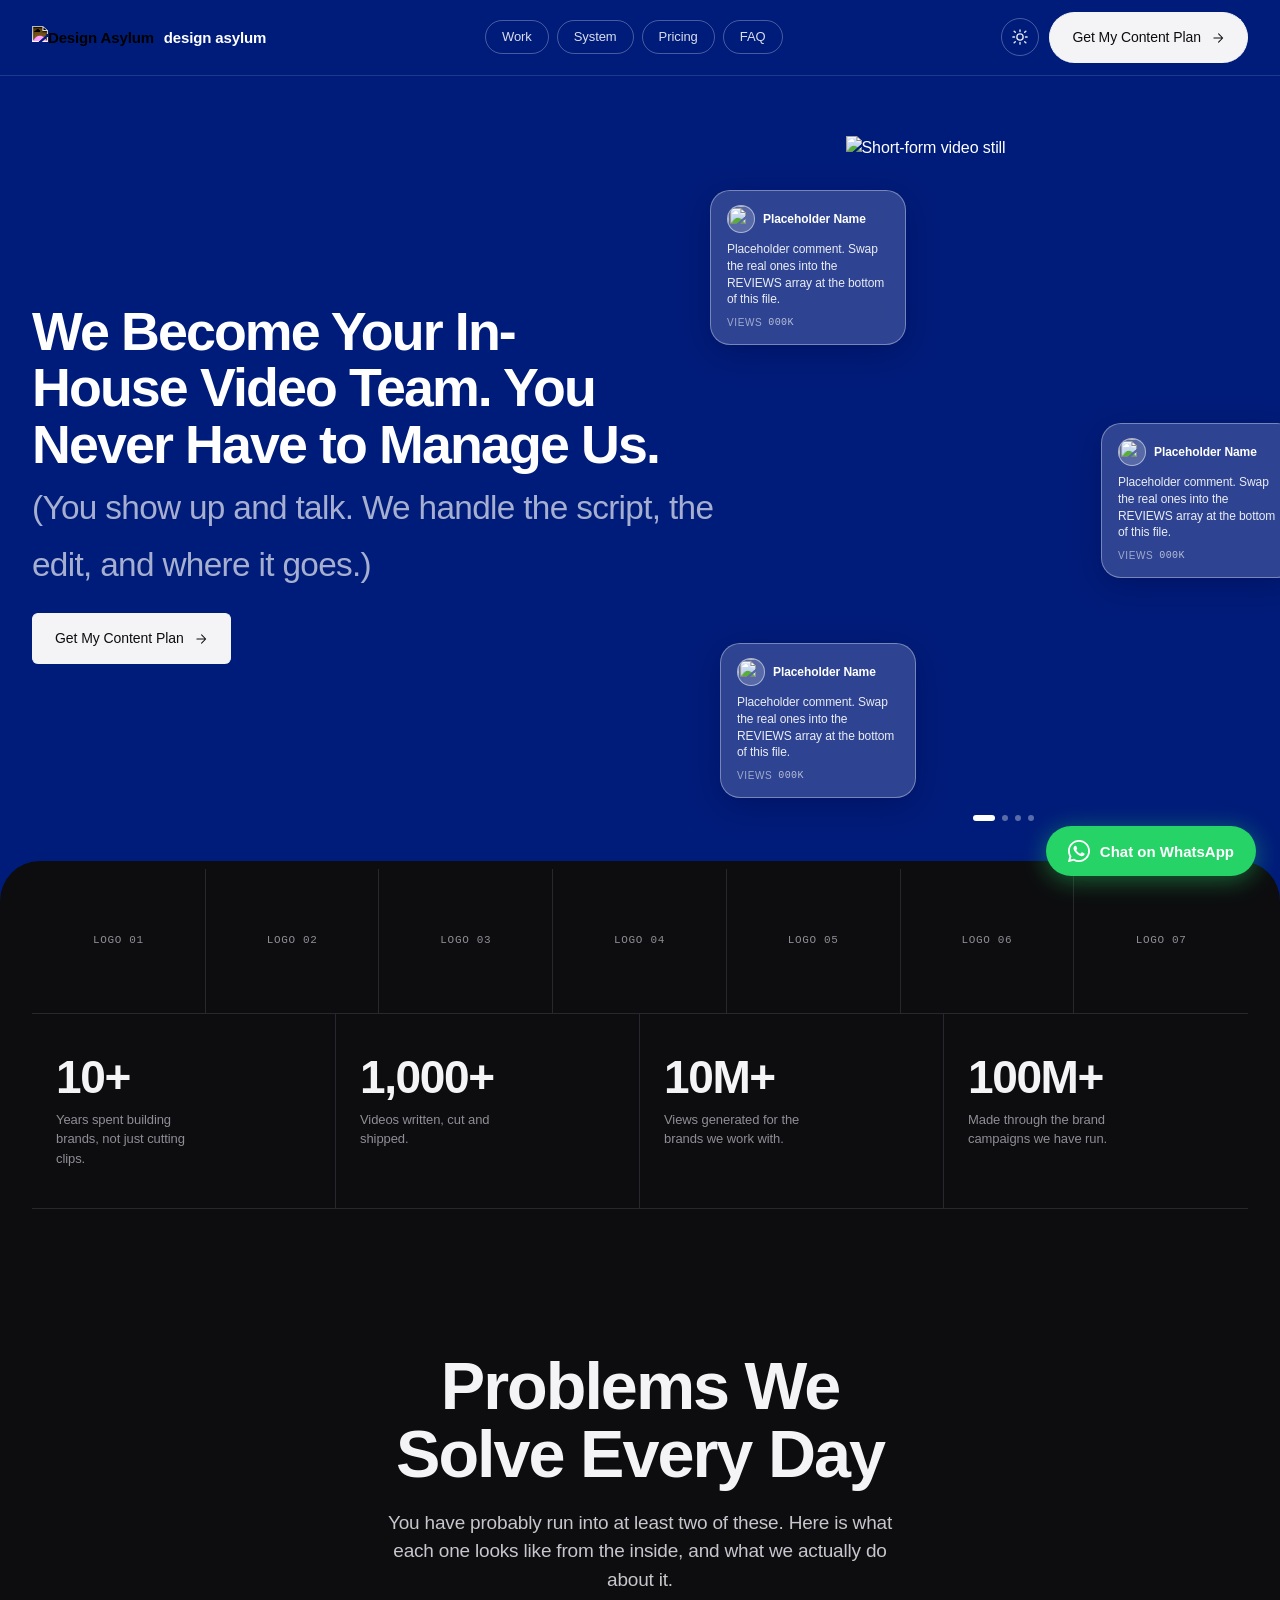
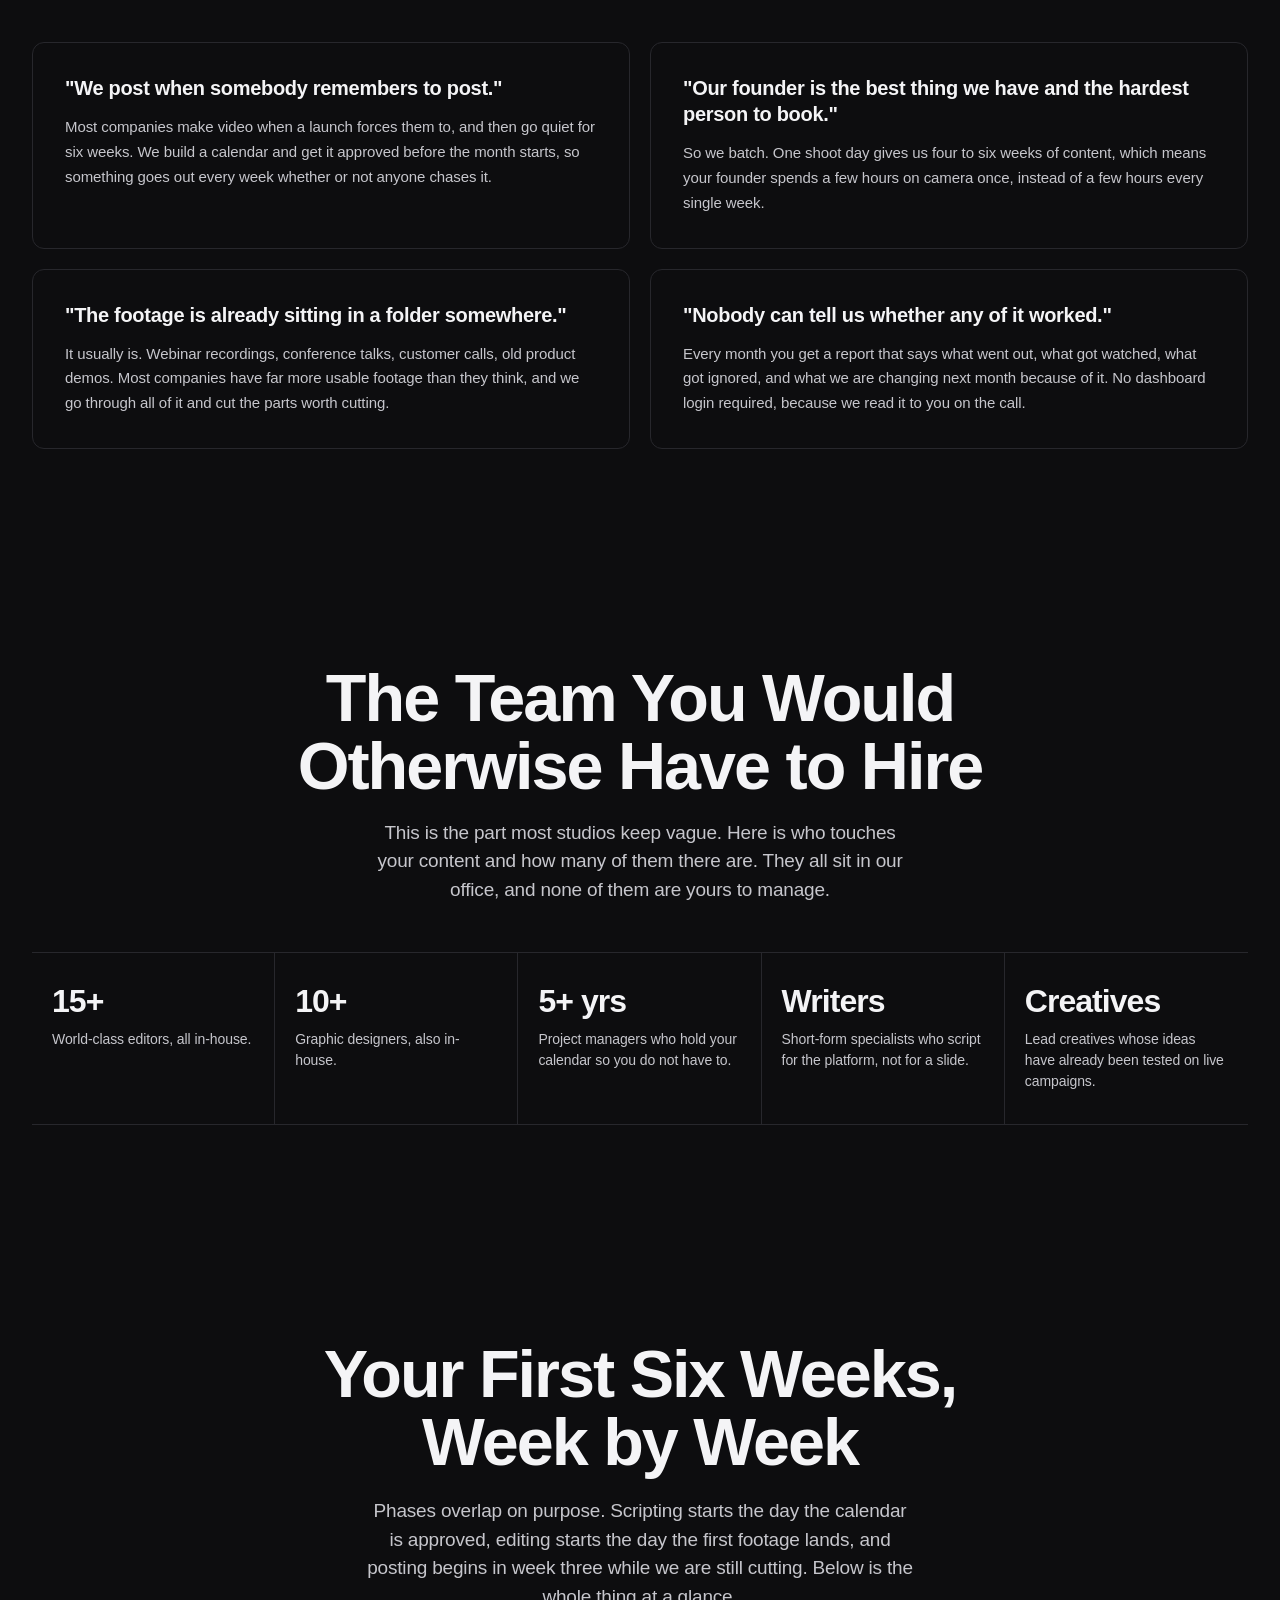
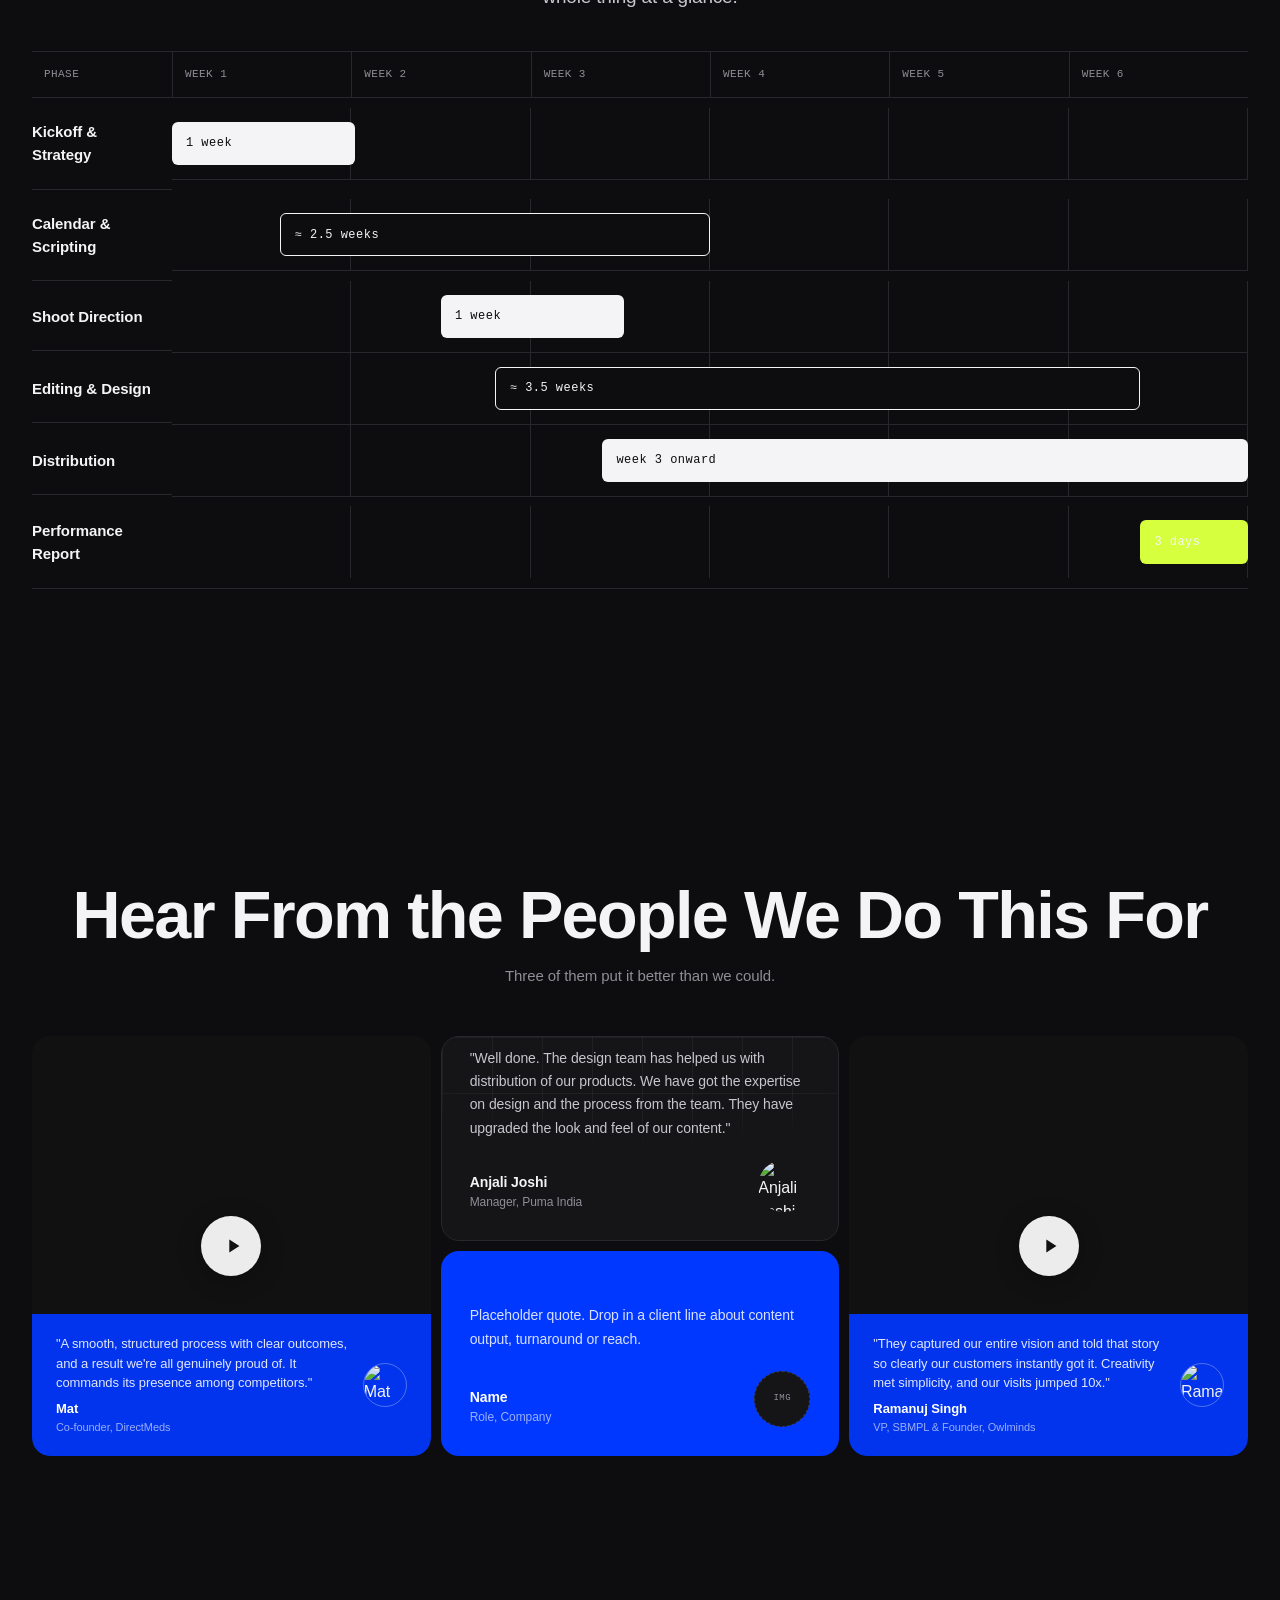
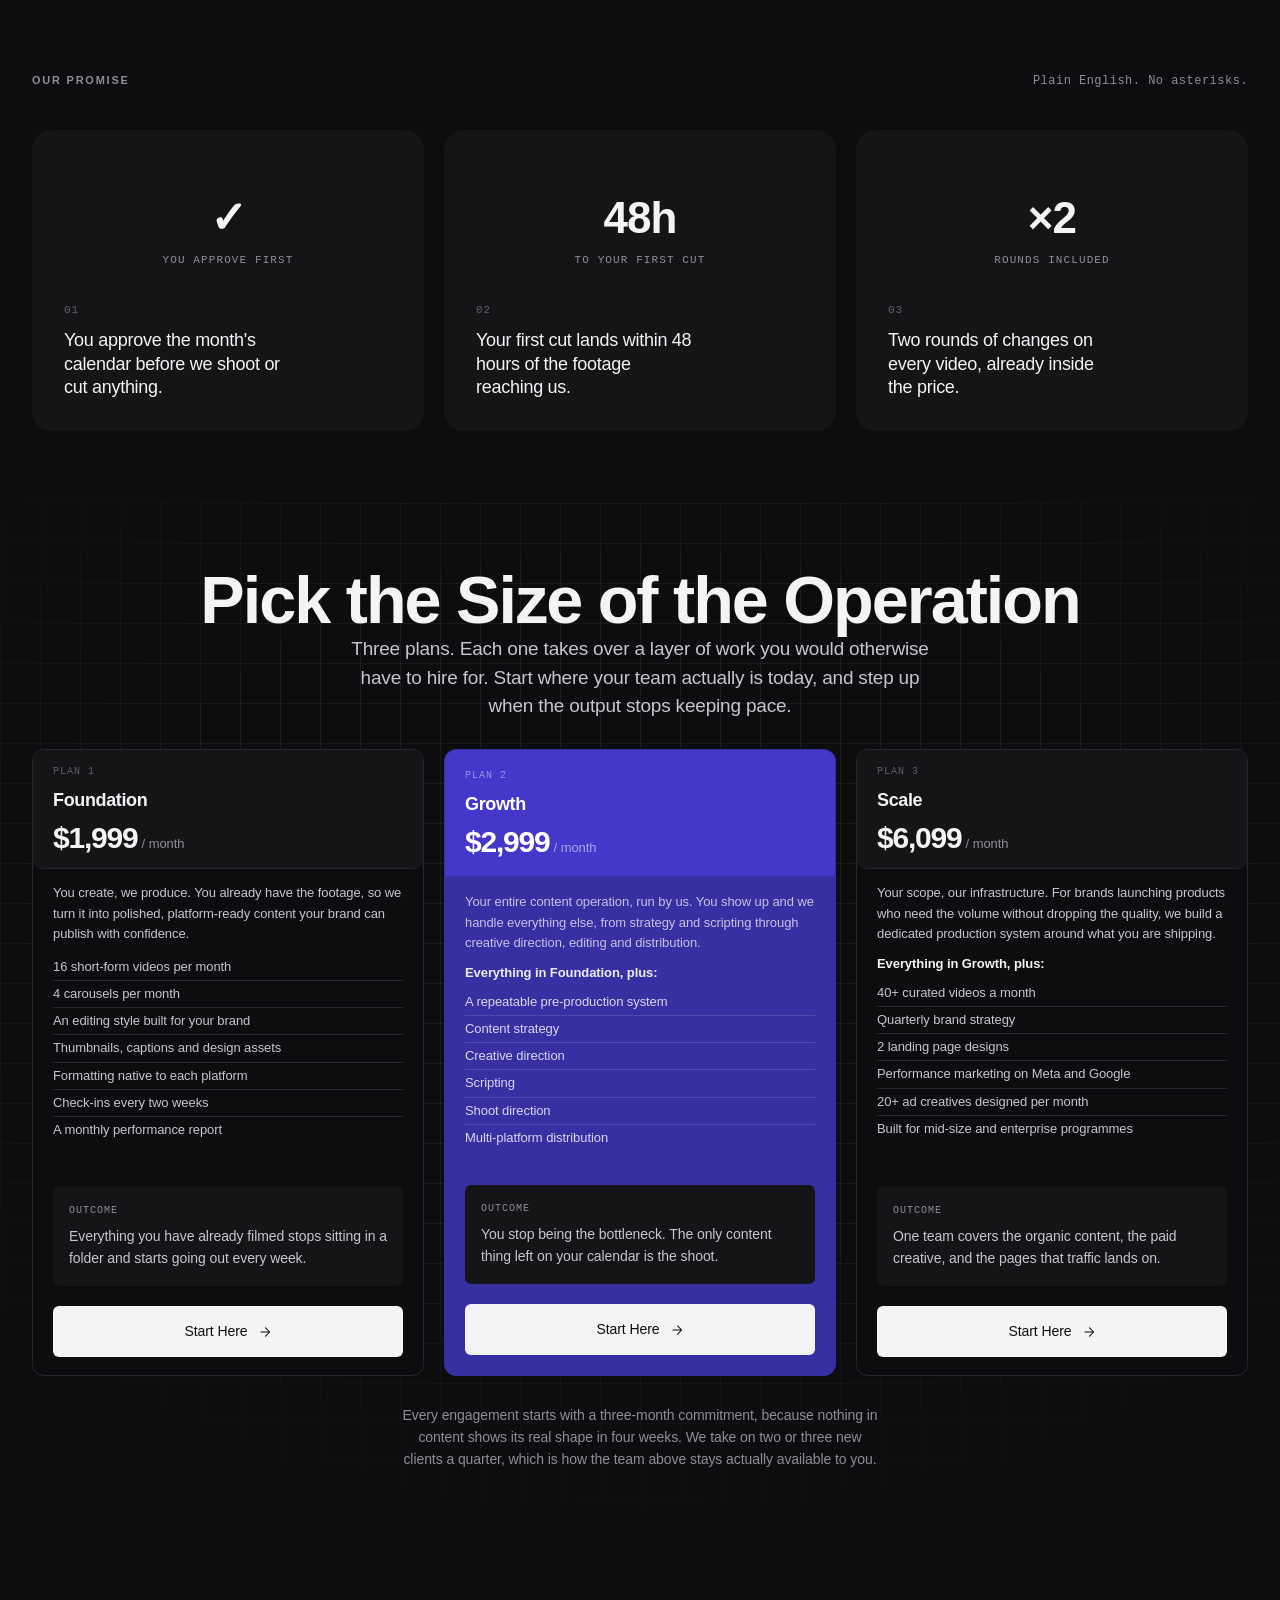
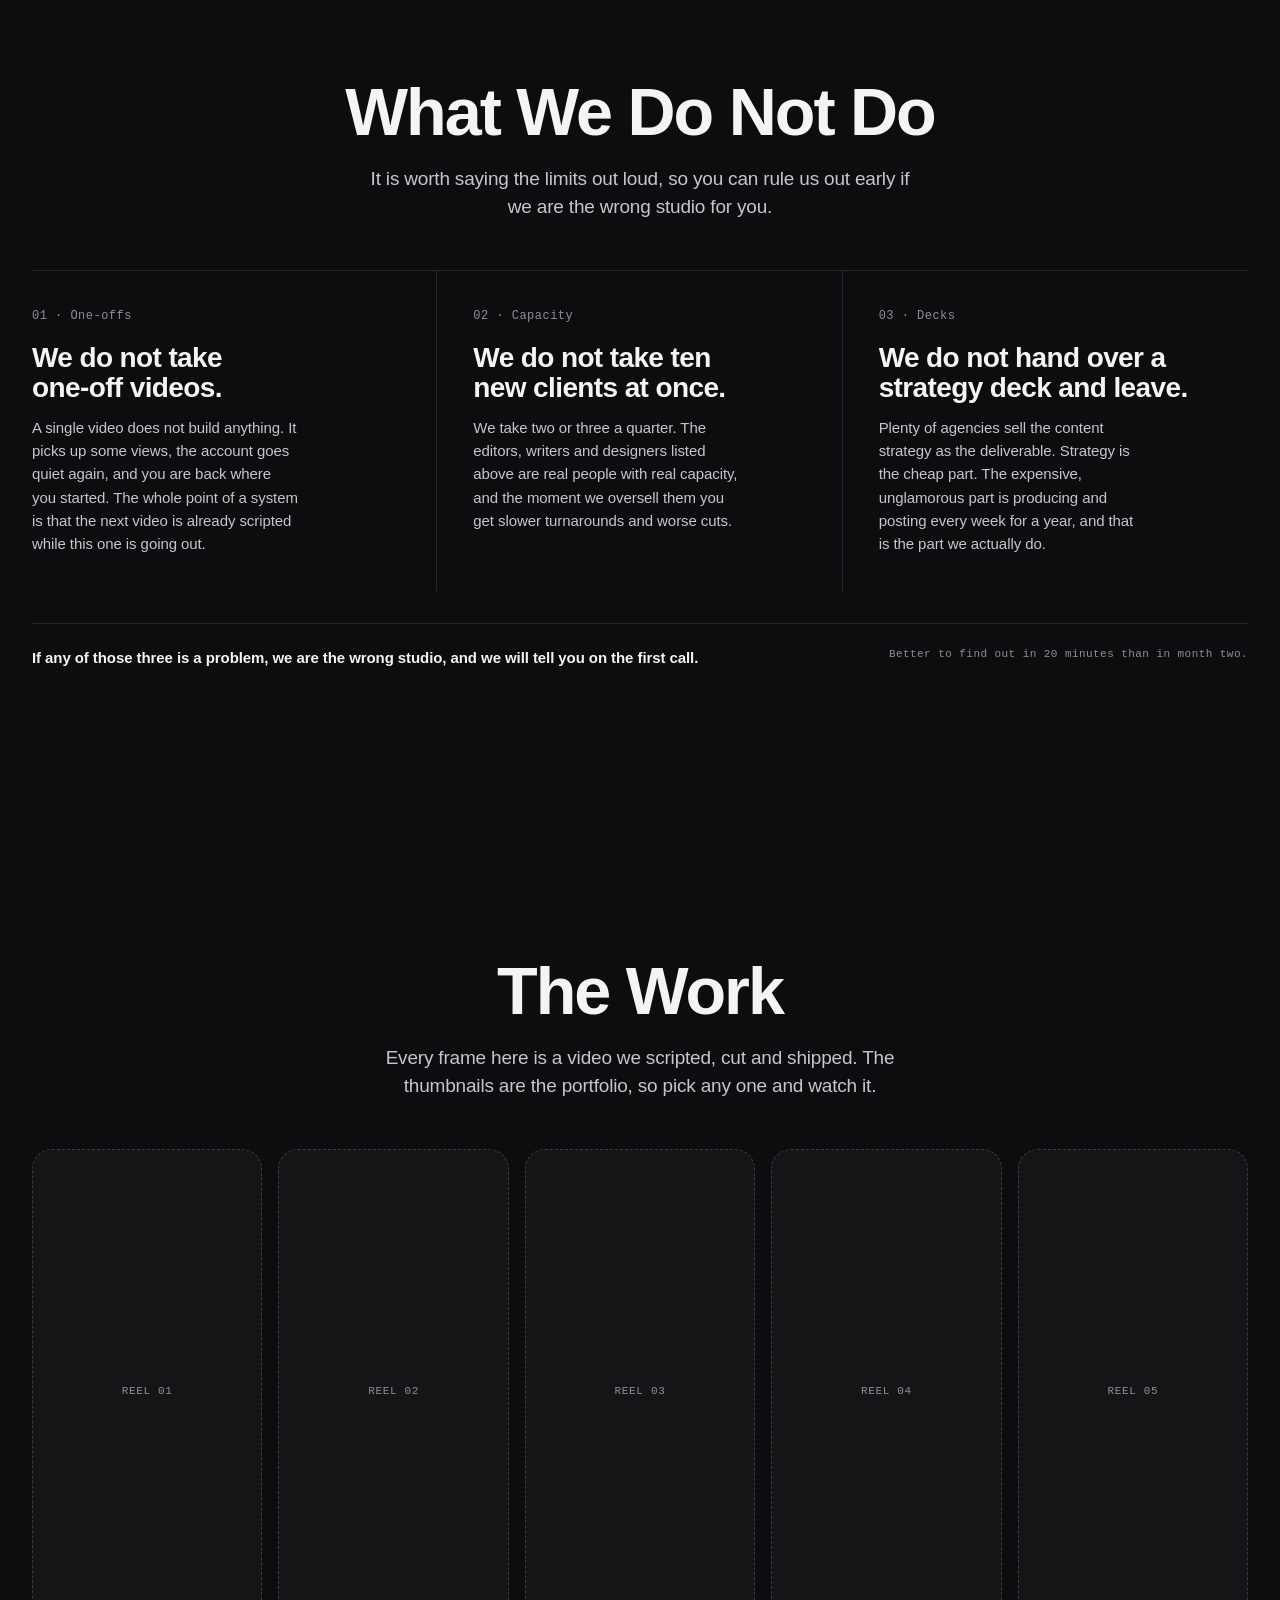
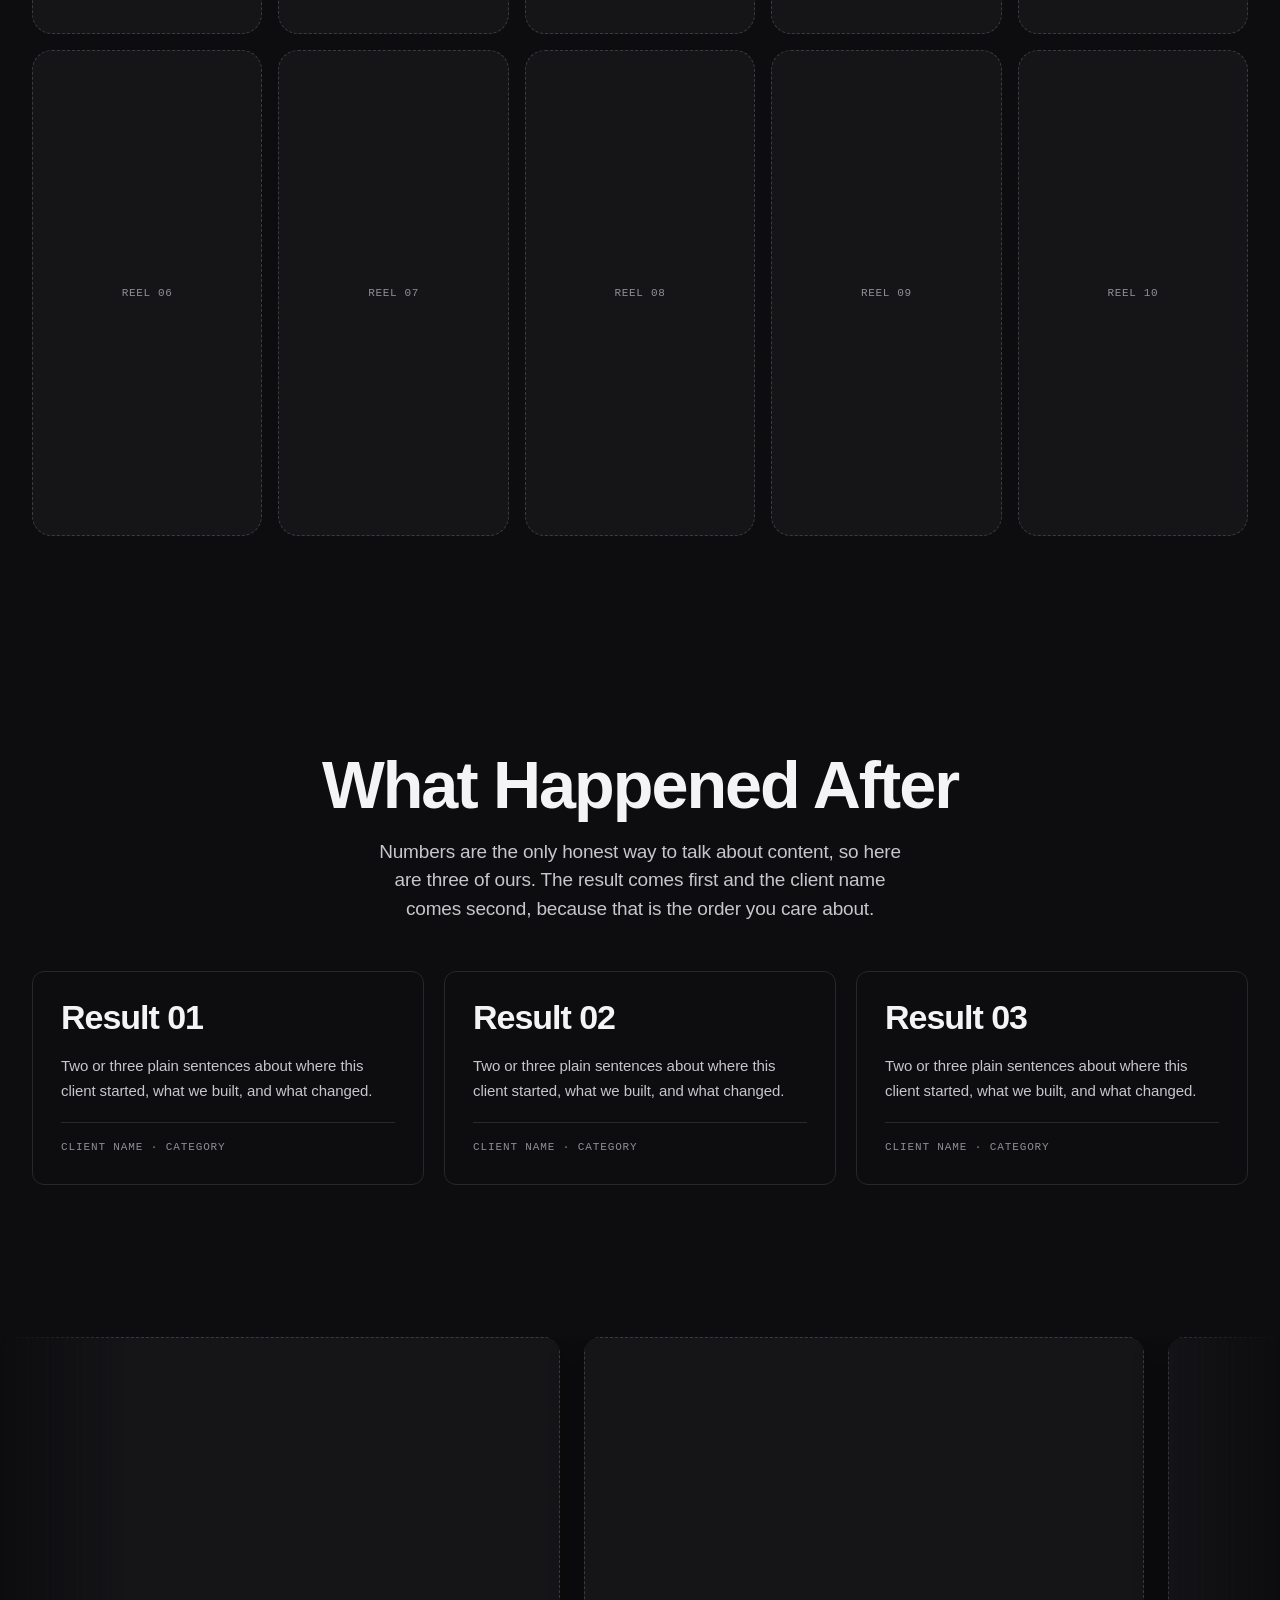
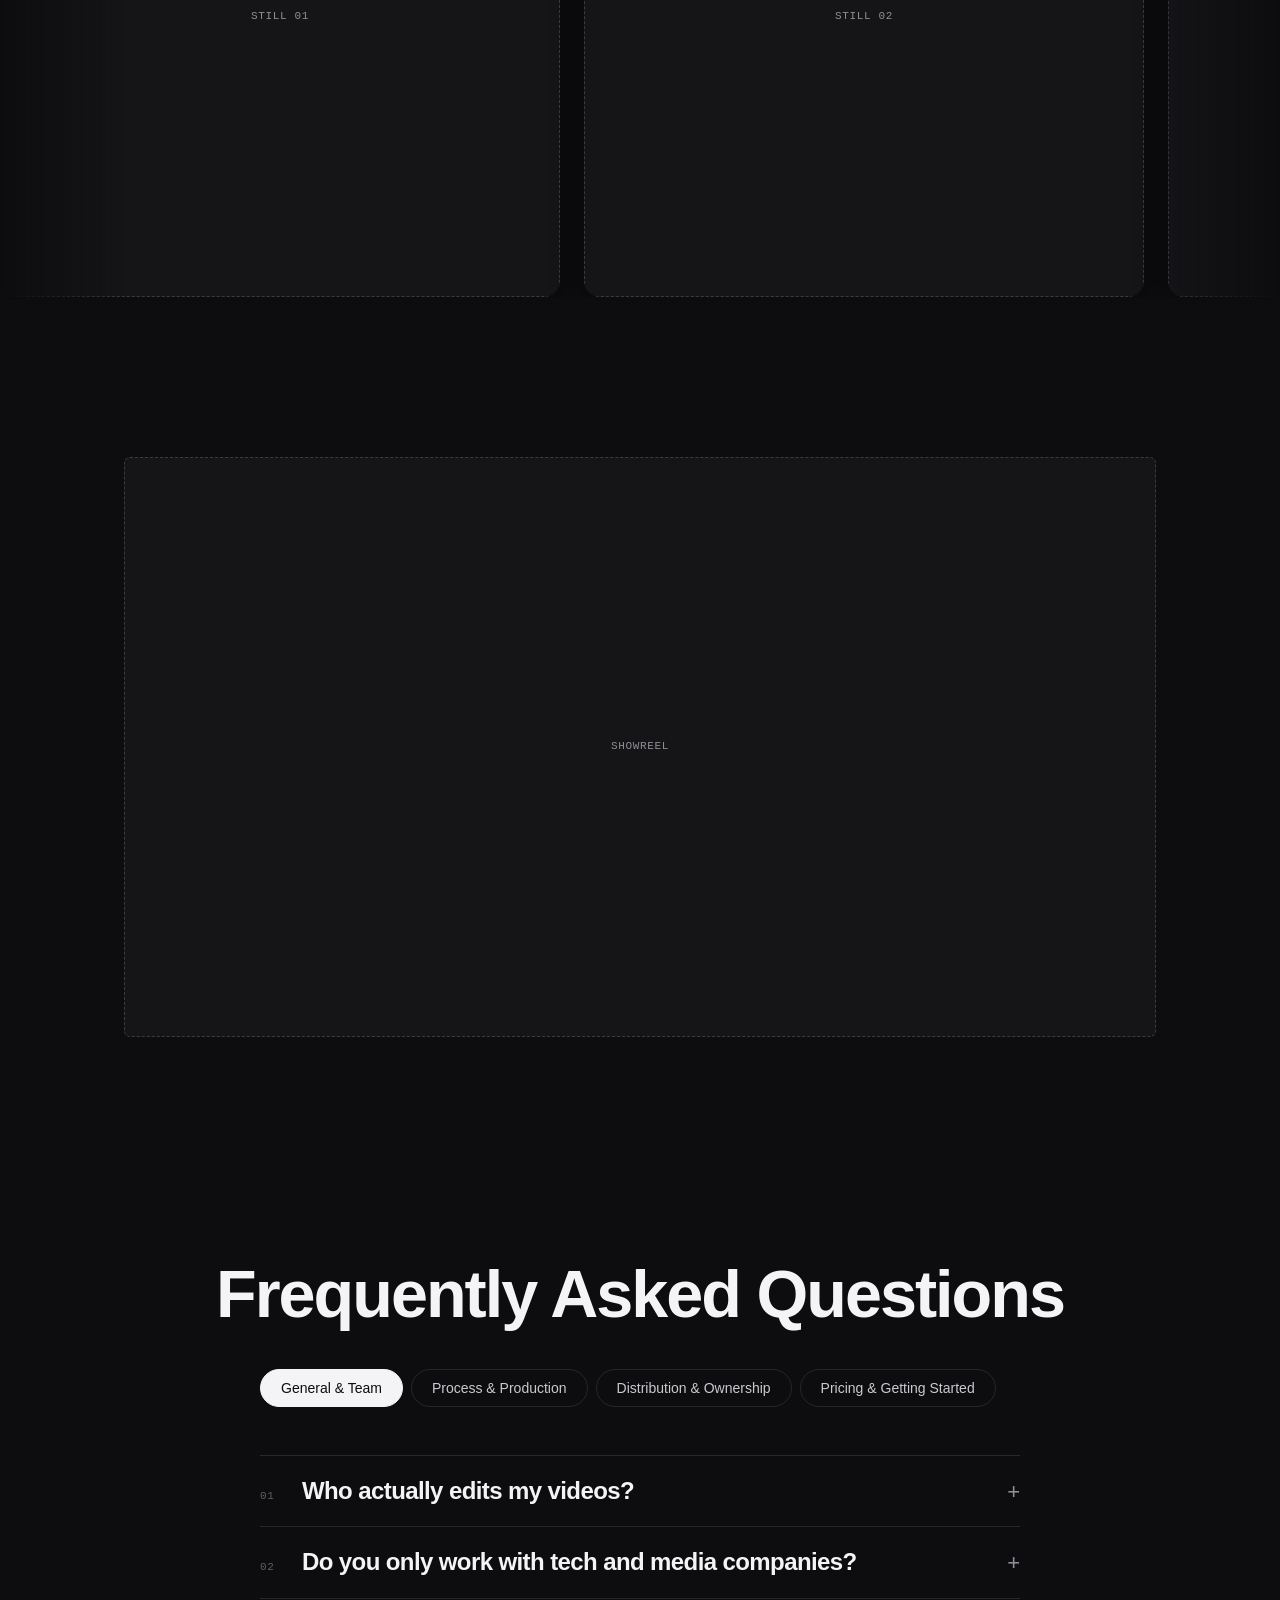
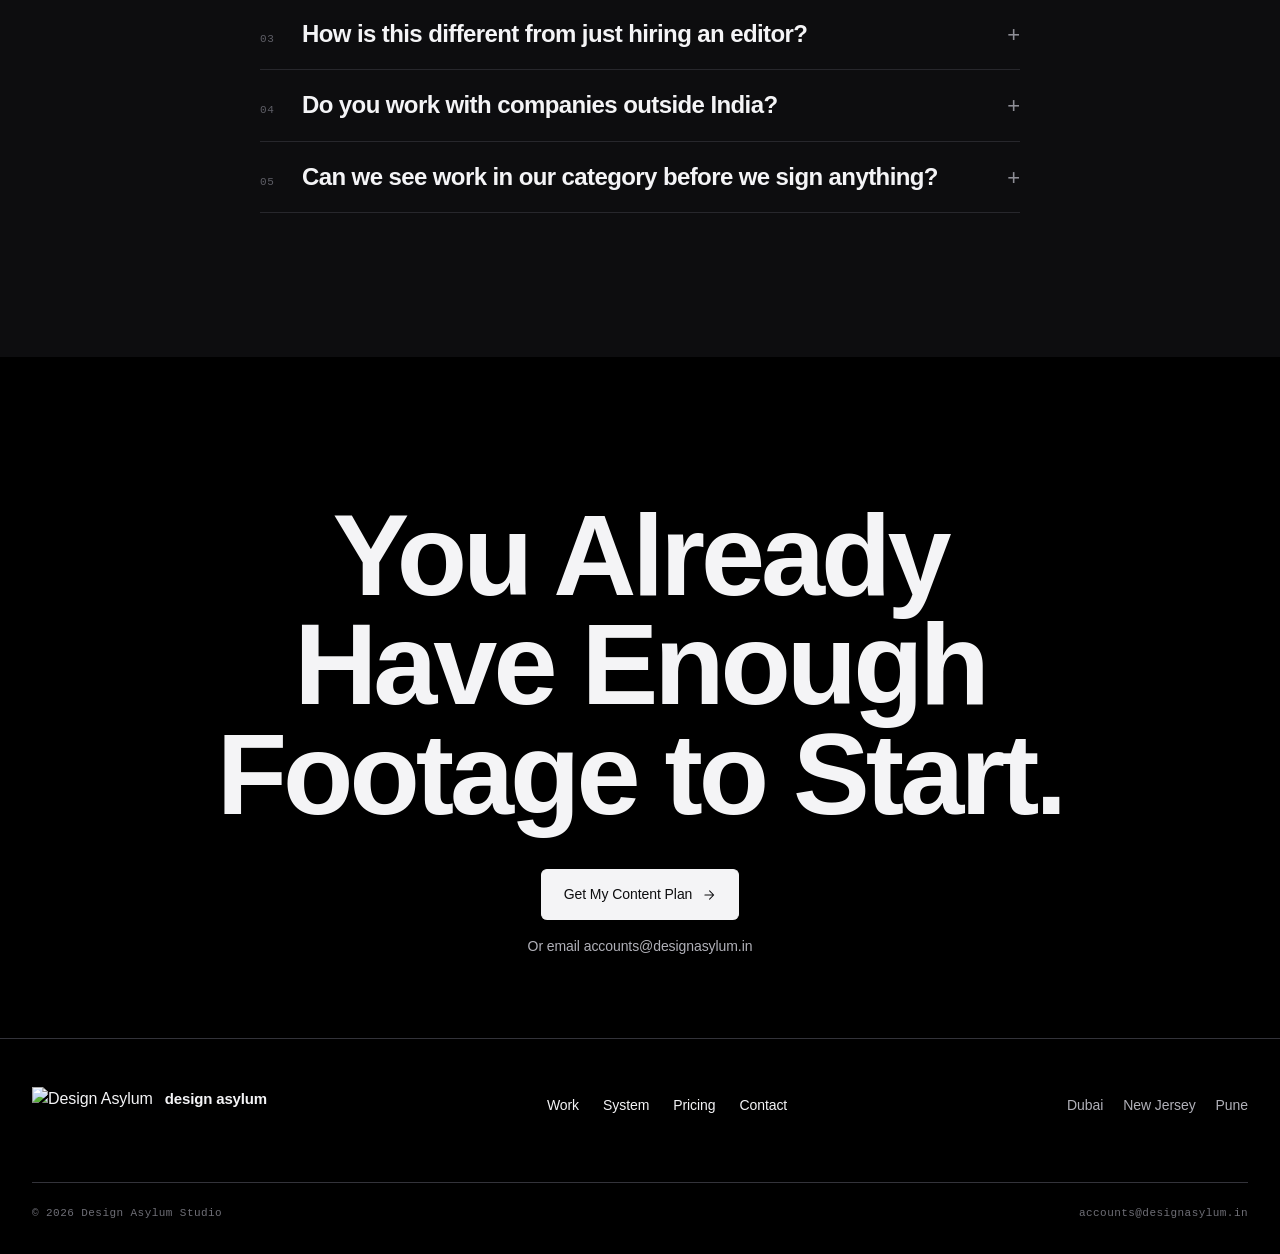
==== commit 69382105: "Add a dark theme with a header toggle, dark by default The shared design system pairs --ink (contras" ====
--- a/content-marketing/index.html
+++ b/content-marketing/index.html
@@ -1,6 +1,18 @@
 <!doctype html>
-<html lang="en">
+<html lang="en" data-theme="dark">
 <head>
+<script>
+  /* Dark is the default. Runs before the stylesheet so the page never flashes
+     the wrong theme. Kept inline and tiny on purpose. */
+  (function () {
+    try {
+      var saved = localStorage.getItem('da-theme');
+      if (saved === 'light' || saved === 'dark') {
+        document.documentElement.setAttribute('data-theme', saved);
+      }
+    } catch (e) { /* private mode or blocked storage: stay on dark */ }
+  })();
+</script>
 <!-- Google Tag Manager -->
 <script>(function(w,d,s,l,i){w[l]=w[l]||[];w[l].push({'gtm.start':
 new Date().getTime(),event:'gtm.js'});var f=d.getElementsByTagName(s)[0],
@@ -2493,6 +2505,207 @@
 }
 /* ---- Promise card demo: shorter strings than the infinity glyph ---- */
 .demo-free__symbol--sm { font-size: 44px; letter-spacing: -0.02em; }
+
+/* =========================================================================
+   DARK THEME
+   Dark is the default. The toggle in the header writes html[data-theme]
+   and remembers the choice in localStorage.
+
+   The shared design system pairs --ink (contrast) with --paper (surface),
+   so dark mode mostly swaps those two and everything built on them follows.
+   The handful of rules below the token block are the places where that swap
+   would invert something that should stay dark, plus the components that
+   hardcode a light colour instead of using a token.
+   ========================================================================= */
+
+html[data-theme="dark"] {
+  color-scheme: dark;
+
+  /* --ink is now the light contrast colour, --paper the dark surface. */
+  --ink:           #F4F4F6;
+  --ink-soft:      #E4E4E8;
+  --ink-muted:     #C9C9D0;
+  --paper:         #0D0D0F;
+  --paper-soft:    #151518;
+  --paper-mute:    #1D1D22;
+  --bone:          #0D0D0F;
+
+  --hairline:      #27272C;
+  --hairline-ink:  #33333A;
+
+  /* --fg-1 and --bg-1..3 derive from the two above and follow on their own. */
+  --fg-2: #C6C6CC;
+  --fg-3: #8E8E96;
+  --fg-4: #5E5E66;
+
+  /* Sections that stay dark keep light text, so these cannot follow --paper. */
+  --fg-on-ink:   #F4F4F6;
+  --fg-on-ink-2: #B0B0B8;
+  --fg-on-ink-3: #6E6E76;
+
+  --bg-ink:   #000000;
+  --bg-ink-2: #08080A;
+
+  --link-hover: #7C8CFF;
+}
+
+/* ---- Brand blue, at night. Nav and hero share it. ---- */
+html[data-theme="dark"] .nav  { background: #001C7A; }
+html[data-theme="dark"] .hero { background: #001C7A; }
+
+/* ---- Ink sections and the footer stay dark rather than inverting. ---- */
+html[data-theme="dark"] .section--ink,
+html[data-theme="dark"] .footer {
+  background: #000000;
+  color: var(--fg-on-ink);
+}
+html[data-theme="dark"] .section--ink .display,
+html[data-theme="dark"] .cta__title,
+html[data-theme="dark"] .footer a { color: var(--fg-on-ink); }
+html[data-theme="dark"] .footer__bottom a:hover { color: var(--fg-on-ink); }
+
+/* "On ink" buttons always sit on something dark or coloured (the blue nav and
+   hero, the featured plan card, the black CTA band). In light mode that made
+   them white; the token swap would turn them near-black, which both hides them
+   on the CTA band and drops the featured plan below the two beside it. Keep
+   them light so the emphasis order matches the light theme. */
+html[data-theme="dark"] .btn--on-ink {
+  background: var(--ink);
+  color: var(--paper);
+  border-color: var(--ink);
+}
+html[data-theme="dark"] .btn--on-ink:hover {
+  background: transparent;
+  color: var(--ink);
+  border-color: var(--ink);
+}
+html[data-theme="dark"] .btn--on-ink-ghost {
+  color: var(--ink);
+  border-color: var(--hairline-ink);
+}
+html[data-theme="dark"] .btn--on-ink-ghost:hover {
+  background: var(--ink);
+  color: var(--paper);
+  border-color: var(--ink);
+}
+
+/* ---- Faint grid overlays are drawn in black, which vanishes on dark. ---- */
+html[data-theme="dark"] .pricing-v2::before {
+  background-image:
+    linear-gradient(to right,  rgba(255,255,255,0.055) 1px, transparent 1px),
+    linear-gradient(to bottom, rgba(255,255,255,0.055) 1px, transparent 1px);
+}
+html[data-theme="dark"] .tbcard--light::before {
+  background-image:
+    linear-gradient(to right,  rgba(255,255,255,0.05) 1px, transparent 1px),
+    linear-gradient(to bottom, rgba(255,255,255,0.05) 1px, transparent 1px);
+}
+html[data-theme="dark"] .faq-tab:hover:not(.faq-tab--active) {
+  background: rgba(255,255,255,0.07);
+}
+html[data-theme="dark"] .trust-fold { box-shadow: none; }
+
+/* The near-black testimonial card would disappear, so it takes the blue. */
+html[data-theme="dark"] .tbcard--dark { background: #0038FF; }
+
+/* ---- Cards keep an edge once their drop shadows stop reading. ---- */
+html[data-theme="dark"] .testimonials__card { box-shadow: none; }
+html[data-theme="dark"] .pcard:hover        { box-shadow: 0 8px 32px rgba(0,0,0,0.55); }
+html[data-theme="dark"] .promise-card:hover { box-shadow: 0 8px 32px rgba(0,0,0,0.55); }
+
+/* ---- Lead popup. Hardcoded white in the shared sheet. ---- */
+html[data-theme="dark"] .lead-popup {
+  background: #141417;
+  border: 1px solid rgba(255,255,255,0.12);
+  box-shadow: 0 10px 40px rgba(0,0,0,0.6);
+}
+html[data-theme="dark"] .lead-popup__close       { color: rgba(255,255,255,0.6); }
+html[data-theme="dark"] .lead-popup__close:hover { color: #fff; }
+html[data-theme="dark"] .lead-popup__title       { color: #F4F4F6; }
+html[data-theme="dark"] .lead-popup__sub         { color: #9C9CA4; }
+html[data-theme="dark"] .lead-popup__field label { color: #D4D4DA; }
+html[data-theme="dark"] .lead-popup__field input {
+  background: #1D1D22;
+  border-color: #33333A;
+  color: #F4F4F6;
+}
+html[data-theme="dark"] .lead-popup__field input::placeholder { color: #6E6E76; }
+html[data-theme="dark"] .lead-popup__submit        { background: #F4F4F6; color: #0D0D0F; }
+html[data-theme="dark"] .lead-popup__submit:hover  { background: #FFFFFF; }
+html[data-theme="dark"] .lead-popup__submit:active { background: #D4D4DA; }
+html[data-theme="dark"] .offer-pill {
+  background: #1D1D22;
+  border-color: #33333A;
+  color: #9C9CA4;
+}
+html[data-theme="dark"] .offer-pill:hover   { border-color: #55555E; color: #D4D4DA; }
+html[data-theme="dark"] .offer-pill.selected {
+  border-color: #7c5cfc;
+  background: rgba(124,92,252,0.18);
+  color: #C3B2FF;
+}
+
+/* ---- WhatsApp popup. Also hardcoded white. The green head is brand, so it stays. ---- */
+html[data-theme="dark"] .wa-popup {
+  background: #141417;
+  box-shadow: 0 12px 48px rgba(0,0,0,0.6);
+}
+html[data-theme="dark"] .wa-popup__field {
+  background: #1D1D22;
+  border-color: #33333A;
+  color: #F4F4F6;
+}
+html[data-theme="dark"] .wa-popup__field::placeholder { color: #6E6E76; }
+html[data-theme="dark"] .wa-popup__field:focus        { background: #24242A; }
+
+/* ---- Placeholder boxes ---- */
+html[data-theme="dark"] .ph { border-color: #3A3A42; }
+
+/* =========================================================================
+   Theme toggle button in the header
+   ========================================================================= */
+.nav__actions {
+  display: flex;
+  align-items: center;
+  gap: 10px;
+  flex: 0 0 auto;
+}
+
+.theme-toggle {
+  display: inline-flex;
+  align-items: center;
+  justify-content: center;
+  width: 38px;
+  height: 38px;
+  flex: 0 0 auto;
+  border-radius: var(--r-pill);
+  border: 1px solid rgba(255,255,255,0.28);
+  background: transparent;
+  color: rgba(255,255,255,0.9);
+  cursor: pointer;
+  padding: 0;
+  transition: background var(--dur-1) var(--ease-out),
+              border-color var(--dur-1) var(--ease-out);
+}
+.theme-toggle:hover {
+  background: rgba(255,255,255,0.15);
+  border-color: rgba(255,255,255,0.5);
+}
+.theme-toggle:focus-visible {
+  outline: 2px solid rgba(255,255,255,0.9);
+  outline-offset: 2px;
+}
+.theme-toggle svg { width: 18px; height: 18px; display: block; }
+/* Show the icon for the mode the click switches TO. */
+.theme-toggle .ico-sun  { display: none; }
+.theme-toggle .ico-moon { display: block; }
+html[data-theme="dark"] .theme-toggle .ico-sun  { display: block; }
+html[data-theme="dark"] .theme-toggle .ico-moon { display: none; }
+
+@media (max-width: 720px) {
+  .theme-toggle { width: 34px; height: 34px; }
+  .theme-toggle svg { width: 16px; height: 16px; }
+}
 </style>
 
 <!-- JSON-LD structured data -->
@@ -2570,10 +2783,16 @@
       <a href="#pricing">Pricing</a>
       <a href="#faq">FAQ</a>
     </nav>
-    <a href="#" class="btn btn--on-ink" data-cta-popup data-source="Nav | Get My Content Plan">
-      Get My Content Plan
-      <svg class="ico" viewBox="0 0 24 24" fill="none" stroke="currentColor" stroke-width="1.8" stroke-linecap="round" stroke-linejoin="round"><path d="M5 12h14M13 5l7 7-7 7" /></svg>
-    </a>
+    <div class="nav__actions">
+      <button type="button" class="theme-toggle" id="theme-toggle" aria-label="Switch to light theme">
+        <svg class="ico-sun" viewBox="0 0 24 24" fill="none" stroke="currentColor" stroke-width="1.8" stroke-linecap="round" stroke-linejoin="round" aria-hidden="true"><circle cx="12" cy="12" r="4.2"/><path d="M12 2.5v2.2M12 19.3v2.2M4.2 4.2l1.6 1.6M18.2 18.2l1.6 1.6M2.5 12h2.2M19.3 12h2.2M4.2 19.8l1.6-1.6M18.2 5.8l1.6-1.6"/></svg>
+        <svg class="ico-moon" viewBox="0 0 24 24" fill="none" stroke="currentColor" stroke-width="1.8" stroke-linecap="round" stroke-linejoin="round" aria-hidden="true"><path d="M20.5 14.2A8.5 8.5 0 0 1 9.8 3.5a8.5 8.5 0 1 0 10.7 10.7z"/></svg>
+      </button>
+      <a href="#" class="btn btn--on-ink" data-cta-popup data-source="Nav | Get My Content Plan">
+        Get My Content Plan
+        <svg class="ico" viewBox="0 0 24 24" fill="none" stroke="currentColor" stroke-width="1.8" stroke-linecap="round" stroke-linejoin="round"><path d="M5 12h14M13 5l7 7-7 7" /></svg>
+      </a>
+    </div>
   </div>
 </header>
 
@@ -4192,6 +4411,28 @@
   }
 </script>
 
+<script>
+  /* ---- Theme toggle ---- */
+  (function () {
+    var root = document.documentElement;
+    var btn  = document.getElementById('theme-toggle');
+    if (!btn) return;
+
+    function label() {
+      var dark = root.getAttribute('data-theme') === 'dark';
+      btn.setAttribute('aria-label', dark ? 'Switch to light theme' : 'Switch to dark theme');
+    }
+    label();
+
+    btn.addEventListener('click', function () {
+      var next = root.getAttribute('data-theme') === 'dark' ? 'light' : 'dark';
+      root.setAttribute('data-theme', next);
+      label();
+      try { localStorage.setItem('da-theme', next); } catch (e) { /* storage blocked */ }
+    });
+  })();
+</script>
+
 <!-- WHATSAPP FLOATING BUTTON -->
 <button class="wa-btn" id="waBtn" aria-label="Chat on WhatsApp">
   <svg width="22" height="22" viewBox="0 0 24 24" fill="white" xmlns="http://www.w3.org/2000/svg">
